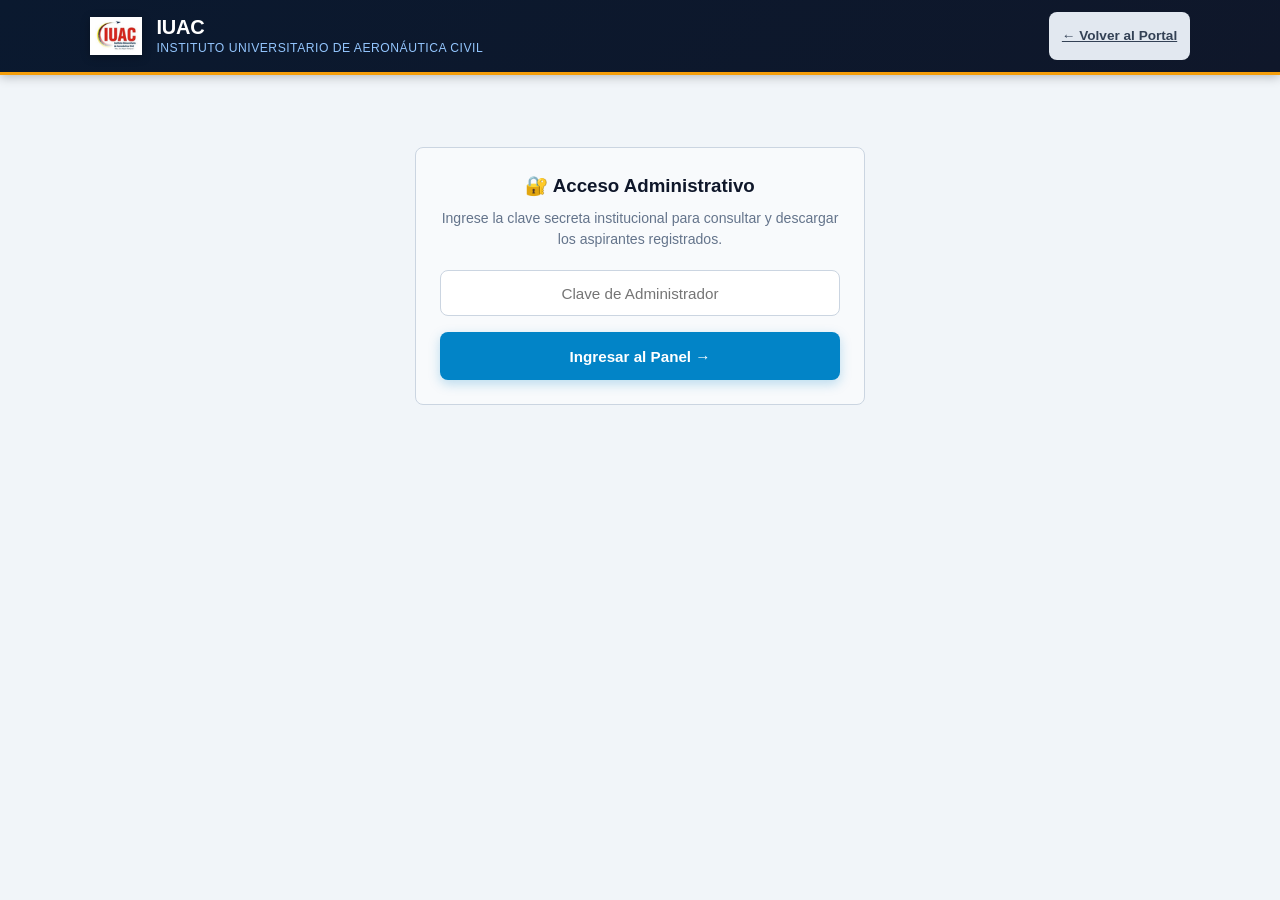
==== frontend/admin.html @ d5ef36e6 "Add files via upload" ====
<!DOCTYPE html>
<html lang="es">
<head>
    <meta charset="UTF-8">
    <meta name="viewport" content="width=device-width, initial-scale=1.0">
    <title>Panel Administrativo | IUAC Aspirantes Web</title>
    <link rel="icon" type="image/png" href="img/favicon.png">
    <link rel="stylesheet" href="css/landing.css?v=2.2">
    <style>
        .admin-container {
            max-width: 800px;
            margin: 2.5rem auto;
            padding: 0 1rem;
        }
        .admin-card {
            background: #ffffff;
            border-radius: 12px;
            box-shadow: 0 10px 25px rgba(0,0,0,0.1);
            padding: 2rem;
            border-top: 5px solid #0284c7;
        }
        .admin-header {
            display: flex;
            align-items: center;
            justify-content: space-between;
            border-bottom: 1px solid #e2e8f0;
            padding-bottom: 1rem;
            margin-bottom: 1.5rem;
            flex-wrap: wrap;
            gap: 1rem;
        }
        .stat-grid {
            display: grid;
            grid-template-columns: repeat(auto-fit, minmax(200px, 1fr));
            gap: 1rem;
            margin-bottom: 2rem;
        }
        .stat-box {
            background: #f8fafc;
            border: 1px solid #e2e8f0;
            border-radius: 8px;
            padding: 1.25rem;
            text-align: center;
        }
        .stat-number {
            font-size: 2.2rem;
            font-weight: 900;
            color: #0369a1;
        }
        .stat-label {
            font-size: 0.82rem;
            text-transform: uppercase;
            font-weight: 700;
            color: #64748b;
            margin-top: 0.2rem;
        }
        .btn-export {
            display: inline-flex;
            align-items: center;
            justify-content: center;
            gap: 0.5rem;
            padding: 0.85rem 1.4rem;
            border-radius: 8px;
            font-weight: 800;
            font-size: 0.95rem;
            text-decoration: none;
            color: #ffffff;
            cursor: pointer;
            transition: all 0.2s;
            border: none;
        }
        .btn-csv { background: #16a34a; }
        .btn-csv:hover { background: #15803d; }
        .btn-sql { background: #0284c7; }
        .btn-sql:hover { background: #0369a1; }
        .btn-json { background: #475569; }
        .btn-json:hover { background: #334155; }
        .export-actions {
            display: flex;
            gap: 1rem;
            flex-wrap: wrap;
            margin-top: 1.5rem;
        }
        .login-box {
            background: #f8fafc;
            border: 1px solid #cbd5e1;
            border-radius: 8px;
            padding: 1.5rem;
            max-width: 450px;
            margin: 2rem auto;
            text-align: center;
        }
        .recent-table {
            width: 100%;
            border-collapse: collapse;
            font-size: 0.85rem;
            margin-top: 1rem;
        }
        .recent-table th, .recent-table td {
            padding: 8px 12px;
            border: 1px solid #e2e8f0;
            text-align: left;
        }
        .recent-table th {
            background: #0f172a;
            color: #ffffff;
            font-size: 0.78rem;
            text-transform: uppercase;
        }
    </style>
</head>
<body style="background:#f1f5f9; min-height:100vh;">

    <header class="navbar">
        <div class="nav-container">
            <a href="/" class="nav-brand">
                <img src="img/logo_iuac.png" alt="Logo IUAC" class="nav-logo-img">
                <div class="nav-brand-text">
                    <h1>IUAC</h1>
                    <span>Instituto Universitario de Aeronáutica Civil</span>
                </div>
            </a>
            <a href="/" class="btn btn-secondary" style="font-size:0.85rem; padding:0.4rem 0.8rem;">← Volver al Portal</a>
        </div>
    </header>

    <div class="admin-container">
        
        <!-- PANTALLA DE ACCESO -->
        <div class="login-box" id="admin-login-view">
            <h3 style="margin-bottom:0.5rem; color:#0f172a;">🔐 Acceso Administrativo</h3>
            <p style="font-size:0.88rem; color:#64748b; margin-bottom:1.25rem;">
                Ingrese la clave secreta institucional para consultar y descargar los aspirantes registrados.
            </p>
            <input type="password" id="admin-key-input" class="form-control" placeholder="Clave de Administrador" style="margin-bottom:1rem; text-align:center;">
            <button type="button" class="btn btn-primary" style="width:100%;" onclick="autenticarAdmin()">
                Ingresar al Panel →
            </button>
            <div id="login-err" style="color:#ef4444; font-size:0.82rem; font-weight:700; margin-top:0.75rem; display:none;"></div>
        </div>

        <!-- PANEL DE CONTROL Y DESCARGA -->
        <div class="admin-card" id="admin-dashboard-view" style="display:none;">
            <div class="admin-header">
                <div>
                    <h2 style="font-size:1.4rem; color:#0f172a; margin:0;">Centro de Descarga y Control de Aspirantes</h2>
                    <p style="font-size:0.85rem; color:#64748b; margin-top:0.2rem;">Portal Oficial IUAC — Convocatoria 2026-2027</p>
                </div>
                <button type="button" class="btn btn-secondary" style="font-size:0.8rem;" onclick="cerrarSesionAdmin()">Cerrar Sesión</button>
            </div>

            <div class="stat-grid">
                <div class="stat-box">
                    <div class="stat-number" id="total-aspirantes">0</div>
                    <div class="stat-label">Aspirantes Registrados</div>
                </div>
                <div class="stat-box">
                    <div class="stat-number" style="color:#16a34a;" id="carreras-activas">7</div>
                    <div class="stat-label">Especialidades Activas</div>
                </div>
            </div>

            <h3 style="font-size:1.05rem; color:#0f172a; margin-bottom:0.5rem;">📥 Descargar Base de Datos Registrada:</h3>
            <p style="font-size:0.86rem; color:#64748b;">
                Descargue la información de todos los aspirantes capturados en el hosting para vaciarla a su sistema principal o abrirla en Excel:
            </p>

            <div class="export-actions">
                <a href="#" id="btn-export-csv" class="btn-export btn-csv">
                    📊 Descargar para Excel (CSV)
                </a>
                <a href="#" id="btn-export-sql" class="btn-export btn-sql">
                    💾 Descargar Vaciado SQL (SisCE IUAC)
                </a>
                <a href="#" id="btn-export-json" target="_blank" class="btn-export btn-json">
                    📋 Ver JSON Completo
                </a>
            </div>

            <div style="margin-top:2.5rem;">
                <h3 style="font-size:1rem; color:#0f172a; margin-bottom:0.5rem;">🕒 Últimos Registros Capturados:</h3>
                <div style="overflow-x:auto;">
                    <table class="recent-table">
                        <thead>
                            <tr>
                                <th>Cédula</th>
                                <th>Aspirante</th>
                                <th>Carrera</th>
                                <th>Fecha / Hora</th>
                            </tr>
                        </thead>
                        <tbody id="tabla-recientes">
                            <tr><td colspan="4" style="text-align:center;">Cargando...</td></tr>
                        </tbody>
                    </table>
                </div>
            </div>
        </div>

    </div>

    <script>
        let currentAdminKey = localStorage.getItem('iuac_admin_key') || '';

        document.addEventListener('DOMContentLoaded', () => {
            if (currentAdminKey) {
                cargarDashboard();
            }
        });

        async function autenticarAdmin() {
            const key = document.getElementById('admin-key-input').value.trim();
            if (!key) return;
            currentAdminKey = key;
            await cargarDashboard();
        }

        async function cargarDashboard() {
            const errDiv = document.getElementById('login-err');
            errDiv.style.display = 'none';

            try {
                const res = await fetch(`/api/admin/resumen?key=${encodeURIComponent(currentAdminKey)}`);
                const data = await res.json();

                if (res.ok && data.ok) {
                    localStorage.setItem('iuac_admin_key', currentAdminKey);
                    document.getElementById('admin-login-view').style.display = 'none';
                    document.getElementById('admin-dashboard-view').style.display = 'block';

                    document.getElementById('total-aspirantes').textContent = data.total;

                    // Enlaces de descarga directa
                    document.getElementById('btn-export-csv').href = `/api/admin/exportar?key=${encodeURIComponent(currentAdminKey)}&format=csv`;
                    document.getElementById('btn-export-sql').href = `/api/admin/exportar?key=${encodeURIComponent(currentAdminKey)}&format=sql`;
                    document.getElementById('btn-export-json').href = `/api/admin/exportar?key=${encodeURIComponent(currentAdminKey)}&format=json`;

                    // Tabla de recientes
                    const tbody = document.getElementById('tabla-recientes');
                    if (data.ultimos && data.ultimos.length > 0) {
                        tbody.innerHTML = data.ultimos.reverse().map(u => `
                            <tr>
                                <td><strong>V-${u.cedula}</strong></td>
                                <td>${u.nombre}</td>
                                <td><span style="background:#e0f2fe; color:#0369a1; padding:2px 6px; border-radius:4px; font-weight:700;">${u.carrera}</span></td>
                                <td>${u.fecha}</td>
                            </tr>
                        `).join('');
                    } else {
                        tbody.innerHTML = '<tr><td colspan="4" style="text-align:center; color:#64748b;">No hay registros aún.</td></tr>';
                    }
                } else {
                    errDiv.textContent = data.error || 'Clave incorrecta.';
                    errDiv.style.display = 'block';
                    localStorage.removeItem('iuac_admin_key');
                }
            } catch (e) {
                errDiv.textContent = 'Error al comunicarse con el servidor.';
                errDiv.style.display = 'block';
            }
        }

        function cerrarSesionAdmin() {
            localStorage.removeItem('iuac_admin_key');
            currentAdminKey = '';
            document.getElementById('admin-login-view').style.display = 'block';
            document.getElementById('admin-dashboard-view').style.display = 'none';
            document.getElementById('admin-key-input').value = '';
        }
    </script>
</body>
</html>
---- frontend/css/landing.css ----
/* ==============================================================================
   PROYECTO IUAC WEB - INSTITUTO UNIVERSITARIO DE AERONÁUTICA CIVIL
   ESTILOS INSTITUCIONALES PROFESIONALES, RESPONSIVOS Y ACCESIBLES
   ============================================================================== */

:root {
    --primary: #0a192f;
    /* Azul Noche Aeronáutico */
    --primary-light: #172554;
    /* Azul Marino */
    --accent: #0284c7;
    /* Azul Aviación Cielo */
    --accent-hover: #0369a1;
    --gold: #f59e0b;
    /* Dorado Insignia */
    --gold-hover: #d97706;
    --success: #10b981;
    /* Verde Aprobado */
    --danger: #ef4444;
    /* Rojo Alerta */
    --warning: #f97316;
    --bg-page: #f8fafc;
    --bg-card: #ffffff;
    --text-main: #0f172a;
    --text-muted: #64748b;
    --border: #cbd5e1;
    --border-focus: #0284c7;
    --shadow-sm: 0 1px 3px rgba(0, 0, 0, 0.08);
    --shadow-md: 0 4px 14px rgba(10, 25, 47, 0.08);
    --shadow-lg: 0 12px 32px rgba(10, 25, 47, 0.16);
    --radius-sm: 8px;
    --radius-md: 12px;
    --radius-lg: 18px;
    --transition: all 0.25s cubic-bezier(0.4, 0, 0.2, 1);
}

* {
    margin: 0;
    padding: 0;
    box-sizing: border-box;
    font-family: -apple-system, BlinkMacSystemFont, "Segoe UI", Roboto, "Helvetica Neue", Arial, sans-serif;
}

body {
    background-color: var(--bg-page);
    color: var(--text-main);
    line-height: 1.5;
    min-height: 100vh;
    display: flex;
    flex-direction: column;
}

/* ── BARRA SUPERIOR INSTITUCIONAL ─────────────────────────────────────────── */
.navbar {
    background: linear-gradient(135deg, #0a192f 0%, #0f172a 100%);
    color: #ffffff;
    padding: 0.75rem 1.5rem;
    position: sticky;
    top: 0;
    z-index: 100;
    box-shadow: 0 2px 10px rgba(0, 0, 0, 0.25);
    border-bottom: 3px solid var(--gold);
}

.nav-container {
    max-width: 1100px;
    margin: 0 auto;
    display: flex;
    justify-content: space-between;
    align-items: center;
    flex-wrap: wrap;
    gap: 0.75rem;
}

.nav-brand {
    display: flex;
    align-items: center;
    gap: 0.9rem;
    text-decoration: none;
    color: #ffffff;
}

.nav-logo-img {
    height: 48px;
    width: auto;
    max-width: 52px;
    object-fit: contain;
    filter: drop-shadow(0 2px 4px rgba(0, 0, 0, 0.3));
}

.nav-brand-text h1 {
    font-size: 1.25rem;
    font-weight: 800;
    letter-spacing: -0.2px;
    line-height: 1.2;
    color: #ffffff;
}

.nav-brand-text span {
    font-size: 0.76rem;
    color: #93c5fd;
    text-transform: uppercase;
    letter-spacing: 0.5px;
    display: block;
}

.nav-badge-secure {
    display: inline-flex;
    align-items: center;
    gap: 0.4rem;
    background: rgba(16, 185, 129, 0.15);
    border: 1px solid rgba(16, 185, 129, 0.4);
    color: #34d399;
    font-size: 0.78rem;
    font-weight: 600;
    padding: 0.35rem 0.75rem;
    border-radius: 20px;
}

/* ── HERO BANNER CON IMAGEN DE FONDO INSTITUCIONAL ────────────────────────── */
.hero {
    position: relative;
    background: url('../img/hero_iuac.jpg') center center / cover no-repeat;
    color: #ffffff;
    padding: 3.8rem 1.5rem 5.5rem;
    text-align: center;
    overflow: hidden;
}

.hero-overlay {
    position: absolute;
    top: 0;
    left: 0;
    right: 0;
    bottom: 0;
    background: linear-gradient(180deg, rgba(10, 25, 47, 0.88) 0%, rgba(15, 23, 42, 0.95) 100%);
    z-index: 1;
}

.hero::after {
    content: "";
    position: absolute;
    bottom: 0;
    left: 0;
    right: 0;
    height: 38px;
    background: var(--bg-page);
    clip-path: polygon(0 100%, 100% 100%, 100% 0, 0 100%);
    z-index: 2;
}

.hero-content {
    max-width: 840px;
    margin: 0 auto;
    position: relative;
    z-index: 3;
}

.hero-institution-badge {
    display: inline-flex;
    align-items: center;
    gap: 0.5rem;
    background: rgba(245, 158, 11, 0.2);
    border: 1.5px solid var(--gold);
    color: #fbbf24;
    font-size: 0.82rem;
    font-weight: 800;
    padding: 0.4rem 1.2rem;
    border-radius: 30px;
    text-transform: uppercase;
    margin-bottom: 1rem;
    letter-spacing: 0.6px;
    backdrop-filter: blur(4px);
}

.hero h2 {
    font-size: 2.35rem;
    font-weight: 900;
    line-height: 1.2;
    margin-bottom: 0.85rem;
    color: #ffffff;
    text-shadow: 0 2px 8px rgba(0, 0, 0, 0.4);
}

.hero p {
    font-size: 1.08rem;
    color: #e2e8f0;
    max-width: 700px;
    margin: 0 auto 1.75rem;
    line-height: 1.6;
}

.hero-interactive-row {
    display: flex;
    justify-content: center;
    align-items: center;
    gap: 1.5rem;
    flex-wrap: wrap;
    margin-top: 1.5rem;
}

/* ── BOTÓN INTERACTIVO "7 CARRERAS OFICIALES" CON FULL EFECTO ────────────── */
.btn-carreras-hero {
    display: inline-flex;
    align-items: center;
    gap: 0.75rem;
    background: linear-gradient(135deg, rgba(2, 132, 199, 0.25) 0%, rgba(10, 25, 47, 0.6) 100%);
    border: 2px solid var(--gold);
    color: #ffffff;
    padding: 0.75rem 1.5rem;
    border-radius: 30px;
    font-size: 0.95rem;
    font-weight: 800;
    cursor: pointer;
    backdrop-filter: blur(8px);
    box-shadow: 0 4px 18px rgba(245, 158, 11, 0.25);
    transition: var(--transition);
}

.btn-carreras-hero:hover {
    background: linear-gradient(135deg, var(--gold) 0%, #ea580c 100%);
    color: #0a192f;
    box-shadow: 0 8px 25px rgba(245, 158, 11, 0.5);
    transform: translateY(-2px) scale(1.02);
}

.btn-carreras-badge {
    background: var(--gold);
    color: #0a192f;
    width: 26px;
    height: 26px;
    border-radius: 50%;
    display: inline-flex;
    align-items: center;
    justify-content: center;
    font-size: 0.85rem;
    font-weight: 900;
}

.btn-carreras-hero:hover .btn-carreras-badge {
    background: #0a192f;
    color: var(--gold);
}

.badge-acreditacion {
    display: inline-flex;
    align-items: center;
    gap: 0.4rem;
    color: #93c5fd;
    font-size: 0.88rem;
    font-weight: 700;
}

/* ── CONTENEDOR PRINCIPAL Y FORM CARD ─────────────────────────────────────── */
.main-wrapper {
    max-width: 860px;
    margin: -2.8rem auto 3rem;
    padding: 0 1rem;
    position: relative;
    z-index: 10;
    width: 100%;
}

.form-card {
    background: var(--bg-card);
    border-radius: var(--radius-lg);
    box-shadow: var(--shadow-lg);
    border: 1px solid var(--border);
    overflow: hidden;
}

/* ── STEPPER ─────────────────────────────────────────────────────────────── */
.stepper-header {
    background: #f1f5f9;
    padding: 1.2rem 1.5rem;
    display: flex;
    justify-content: space-between;
    align-items: center;
    border-bottom: 1px solid var(--border);
    gap: 0.5rem;
}

.step-node {
    display: flex;
    align-items: center;
    gap: 0.6rem;
    flex: 1;
    position: relative;
}

.step-node:not(:last-child)::after {
    content: "";
    position: absolute;
    right: 0;
    top: 50%;
    transform: translateY(-50%);
    width: 25%;
    height: 2px;
    background: #cbd5e1;
}

.step-circle {
    width: 36px;
    height: 36px;
    border-radius: 50%;
    background: #cbd5e1;
    color: #475569;
    display: flex;
    align-items: center;
    justify-content: center;
    font-weight: 800;
    font-size: 0.95rem;
    transition: var(--transition);
}

.step-title {
    display: flex;
    flex-direction: column;
}

.step-title span:first-child {
    font-size: 0.72rem;
    font-weight: 700;
    color: var(--text-muted);
    text-transform: uppercase;
}

.step-title span:last-child {
    font-size: 0.9rem;
    font-weight: 800;
    color: var(--text-main);
}

.step-node.active .step-circle {
    background: var(--accent);
    color: #ffffff;
    box-shadow: 0 0 0 4px rgba(2, 132, 199, 0.25);
}

.step-node.completed .step-circle {
    background: var(--success);
    color: #ffffff;
}

.step-node.completed .step-circle::after {
    content: "✓";
}

/* ── FORMULARIO Y CAMPOS ──────────────────────────────────────────────────── */
.form-body {
    padding: 2.2rem;
}

.step-pane {
    display: none;
    animation: fadeIn 0.25s ease-in-out;
}

.step-pane.active {
    display: block;
}

@keyframes fadeIn {
    from {
        opacity: 0;
        transform: translateY(6px);
    }

    to {
        opacity: 1;
        transform: translateY(0);
    }
}

.section-title {
    font-size: 1.3rem;
    font-weight: 800;
    color: var(--primary);
    margin-bottom: 0.35rem;
    display: flex;
    align-items: center;
    gap: 0.5rem;
}

.section-subtitle {
    font-size: 0.88rem;
    color: var(--text-muted);
    margin-bottom: 1.75rem;
}

.form-grid {
    display: grid;
    grid-template-columns: repeat(12, 1fr);
    gap: 1.25rem;
}

.col-12 {
    grid-column: span 12;
}

.col-8 {
    grid-column: span 8;
}

.col-6 {
    grid-column: span 6;
}

.col-4 {
    grid-column: span 4;
}

.form-group {
    display: flex;
    flex-direction: column;
    gap: 0.35rem;
}

.form-group label {
    font-size: 0.85rem;
    font-weight: 700;
    color: #334155;
    display: flex;
    align-items: center;
    justify-content: space-between;
}

.req {
    color: var(--danger);
    font-weight: 900;
}

.form-control {
    width: 100%;
    height: 46px;
    padding: 0.65rem 0.95rem;
    font-size: 0.95rem;
    color: var(--text-main);
    background-color: #ffffff;
    border: 1.5px solid var(--border);
    border-radius: var(--radius-sm);
    transition: var(--transition);
    outline: none;
}

textarea.form-control {
    height: auto;
    min-height: 85px;
    resize: vertical;
}

.form-control:focus {
    border-color: var(--accent);
    box-shadow: 0 0 0 3px rgba(2, 132, 199, 0.18);
}

.form-control.is-invalid {
    border-color: var(--danger) !important;
    background-color: #fef2f2 !important;
    box-shadow: 0 0 0 2px rgba(239, 68, 68, 0.15) !important;
}

.form-control.is-valid {
    border-color: var(--success) !important;
    background-color: #f0fdf4 !important;
    box-shadow: 0 0 0 2px rgba(16, 185, 129, 0.15) !important;
}

.field-error-msg {
    font-size: 0.78rem;
    color: var(--danger);
    font-weight: 600;
    display: none;
    margin-top: 2px;
}

.field-error-msg.visible {
    display: block;
}

.field-hint {
    font-size: 0.76rem;
    color: var(--text-muted);
}

/* ── BANNER DE BLOQUEO POR EDAD REGLAMENTARIA NO CUMPLIDA ─────────────────── */
.age-lock-banner {
    display: none;
    background: #fef2f2;
    border: 2px solid #ef4444;
    border-radius: var(--radius-md);
    padding: 1.25rem;
    margin-bottom: 1.5rem;
    color: #991b1b;
    box-shadow: 0 4px 14px rgba(239, 68, 68, 0.15);
    animation: fadeIn 0.3s ease;
}

.age-lock-banner.visible {
    display: block;
}

.age-lock-header {
    display: flex;
    align-items: center;
    gap: 0.75rem;
    font-size: 1.05rem;
    font-weight: 800;
    margin-bottom: 0.5rem;
    color: #b91c1c;
}

.age-lock-header span:first-child {
    font-size: 1.6rem;
}

.age-lock-content {
    font-size: 0.88rem;
    line-height: 1.5;
    color: #7f1d1d;
}

.age-lock-content strong {
    color: #991b1b;
}

/* Efecto cuando el formulario está bloqueado por edad */
.form-card.locked-by-age .lockable-field {
    opacity: 0.45;
    pointer-events: none;
}

.form-card.locked-by-age .btn-nav {
    opacity: 0.45;
    pointer-events: none;
}

/* ── HONEYPOT INVISIBLE ───────────────────────────────────────────────────── */
.hp-container {
    opacity: 0;
    position: absolute;
    top: 0;
    left: 0;
    height: 0;
    width: 0;
    z-index: -1;
    overflow: hidden;
}

/* ── FOOTER DEL FORMULARIO Y BOTONES ──────────────────────────────────────── */
.form-footer {
    background: #f8fafc;
    padding: 1.25rem 2.2rem;
    border-top: 1px solid var(--border);
    display: flex;
    justify-content: space-between;
    align-items: center;
    gap: 1rem;
}

.btn {
    height: 48px;
    padding: 0 1.6rem;
    font-size: 0.95rem;
    font-weight: 700;
    border-radius: var(--radius-sm);
    cursor: pointer;
    display: inline-flex;
    align-items: center;
    justify-content: center;
    gap: 0.5rem;
    transition: var(--transition);
    border: none;
}

.btn-secondary {
    background: #e2e8f0;
    color: #334155;
}

.btn-secondary:hover {
    background: #cbd5e1;
}

.btn-primary {
    background: var(--accent);
    color: #ffffff;
    box-shadow: 0 4px 12px rgba(2, 132, 199, 0.25);
}

.btn-primary:hover {
    background: var(--accent-hover);
    transform: translateY(-1px);
}

.btn-submit {
    background: linear-gradient(135deg, var(--gold) 0%, var(--gold-hover) 100%);
    color: #ffffff;
    box-shadow: 0 4px 14px rgba(245, 158, 11, 0.35);
}

.btn-submit:hover {
    filter: brightness(1.05);
    transform: translateY(-1px);
}

.btn:disabled {
    opacity: 0.55;
    cursor: not-allowed;
    transform: none !important;
}

.spinner {
    width: 20px;
    height: 20px;
    border: 2.5px solid rgba(255, 255, 255, 0.3);
    border-top-color: #ffffff;
    border-radius: 50%;
    animation: spin 0.8s linear infinite;
    display: none;
}

@keyframes spin {
    to {
        transform: rotate(360deg);
    }
}

/* ── POPUP INICIAL INFORMATIVO DE ACREDITACIÓN / ADMISIÓN (IMAGEN 6) ──────── */
.info-popup-overlay {
    position: fixed;
    top: 0;
    left: 0;
    right: 0;
    bottom: 0;
    background: rgba(10, 25, 47, 0.82);
    backdrop-filter: blur(5px);
    display: none;
    align-items: center;
    justify-content: center;
    z-index: 1000;
    padding: 1rem;
}

.info-popup-overlay.active {
    display: flex;
}

.info-popup-card {
    background: #ffffff;
    border-radius: var(--radius-md);
    max-width: 580px;
    width: 100%;
    max-height: 90dvh;
    max-height: 90vh;
    display: flex;
    flex-direction: column;
    box-shadow: 0 20px 40px rgba(0, 0, 0, 0.45);
    overflow: hidden;
    animation: scaleUp 0.25s ease-out;
}

.info-popup-header {
    background: #0a192f;
    color: #ffffff;
    padding: 0.75rem 1.25rem;
    display: flex;
    justify-content: space-between;
    align-items: center;
    border-bottom: 2px solid var(--gold);
    flex-shrink: 0;
}

.info-popup-title {
    font-size: 0.95rem;
    font-weight: 800;
    color: var(--gold);
    display: flex;
    align-items: center;
    gap: 0.4rem;
}

.info-popup-close-btn {
    background: rgba(255, 255, 255, 0.12);
    border: none;
    color: #ffffff;
    font-size: 0.95rem;
    font-weight: 700;
    cursor: pointer;
    padding: 0.35rem 0.75rem;
    border-radius: 6px;
    transition: var(--transition);
}

.info-popup-close-btn:hover {
    background: rgba(255, 255, 255, 0.25);
    color: #ffffff;
}

.info-popup-banner {
    background: linear-gradient(135deg, #0369a1 0%, #0a192f 100%);
    color: #ffffff;
    padding: 1.1rem 1.25rem;
    text-align: center;
    position: relative;
    flex-shrink: 0;
}

.info-popup-badge-proceso {
    display: inline-block;
    background: var(--gold);
    color: #0a192f;
    font-weight: 900;
    font-size: 0.75rem;
    padding: 0.2rem 0.75rem;
    border-radius: 20px;
    text-transform: uppercase;
    margin-bottom: 0.4rem;
}

.info-popup-banner h3 {
    font-size: 1.2rem;
    font-weight: 900;
    line-height: 1.3;
    margin-bottom: 0.25rem;
}

.info-popup-body {
    padding: 1rem 1.25rem;
    font-size: 0.88rem;
    line-height: 1.55;
    color: #334155;
    overflow-y: auto;
    flex: 1 1 auto;
    -webkit-overflow-scrolling: touch;
}

.info-popup-item {
    display: flex;
    align-items: flex-start;
    gap: 0.6rem;
    margin-bottom: 0.65rem;
}

.info-popup-item strong {
    color: #0f172a;
}

.info-popup-footer {
    background: #f8fafc;
    padding: 0.85rem 1.25rem;
    border-top: 1px solid var(--border);
    display: flex;
    justify-content: stretch;
    flex-shrink: 0;
}

.info-popup-footer .btn {
    width: 100%;
    min-height: 48px;
    font-size: 1rem;
    display: flex;
    align-items: center;
    justify-content: center;
}

/* ── MODAL DE CARRERAS OFICIALES (PUNTO 10) CON FULL EFECTO ───────────────── */
.modal-carreras-overlay {
    position: fixed;
    top: 0;
    left: 0;
    right: 0;
    bottom: 0;
    background: rgba(10, 25, 47, 0.85);
    backdrop-filter: blur(6px);
    display: none;
    align-items: center;
    justify-content: center;
    z-index: 1000;
    padding: 1rem;
}

.modal-carreras-overlay.active {
    display: flex;
}

.modal-carreras-card {
    background: #ffffff;
    border-radius: var(--radius-lg);
    max-width: 880px;
    width: 100%;
    max-height: 90vh;
    overflow-y: auto;
    box-shadow: var(--shadow-lg);
    border-top: 6px solid var(--gold);
    animation: scaleUp 0.25s ease-out;
}

.modal-carreras-header {
    background: #0a192f;
    color: #ffffff;
    padding: 1.25rem 1.75rem;
    display: flex;
    justify-content: space-between;
    align-items: center;
}

.modal-carreras-header h3 {
    font-size: 1.35rem;
    font-weight: 800;
    color: var(--gold);
}

.carreras-cards-grid {
    padding: 1.75rem;
    display: grid;
    grid-template-columns: repeat(auto-fit, minmax(240px, 1fr));
    gap: 1.2rem;
}

.carrera-card-item {
    background: #f8fafc;
    border: 1.5px solid #e2e8f0;
    border-radius: var(--radius-md);
    padding: 1.25rem;
    transition: var(--transition);
    display: flex;
    flex-direction: column;
}

.carrera-card-item:hover {
    border-color: var(--accent);
    background: #f0f9ff;
    box-shadow: 0 6px 18px rgba(2, 132, 199, 0.15);
    transform: translateY(-3px);
}

.carrera-card-code {
    display: inline-block;
    background: #0a192f;
    color: var(--gold);
    font-size: 0.82rem;
    font-weight: 900;
    padding: 0.2rem 0.6rem;
    border-radius: 6px;
    align-self: flex-start;
    margin-bottom: 0.5rem;
}

.carrera-card-name {
    font-size: 1.05rem;
    font-weight: 800;
    color: #0f172a;
    margin-bottom: 0.4rem;
}

.carrera-card-desc {
    font-size: 0.84rem;
    color: #64748b;
    line-height: 1.5;
}

/* ── MODAL DE ÉXITO FINAL (TOTALMENTE RESPONSIVO EN MÓVILES) ──────────────── */
.modal-overlay {
    position: fixed;
    top: 0;
    left: 0;
    right: 0;
    bottom: 0;
    background: rgba(10, 25, 47, 0.85);
    backdrop-filter: blur(5px);
    display: none;
    align-items: center;
    justify-content: center;
    z-index: 2000;
    padding: 0.75rem;
    overflow-y: auto;
}

.modal-overlay.active {
    display: flex;
}

.modal-card {
    background: #ffffff;
    border-radius: var(--radius-lg);
    max-width: 560px;
    width: 100%;
    max-height: 92dvh;
    max-height: 92vh;
    overflow-y: auto;
    -webkit-overflow-scrolling: touch;
    box-shadow: var(--shadow-lg);
    border-top: 6px solid var(--success);
    padding: 1.5rem 1.25rem;
    text-align: center;
    animation: scaleUp 0.3s cubic-bezier(0.16, 1, 0.3, 1);
}

@keyframes scaleUp {
    from {
        opacity: 0;
        transform: scale(0.95);
    }

    to {
        opacity: 1;
        transform: scale(1);
    }
}

.modal-icon-success {
    width: 60px;
    height: 60px;
    background: rgba(16, 185, 129, 0.12);
    color: var(--success);
    border-radius: 50%;
    display: flex;
    align-items: center;
    justify-content: center;
    font-size: 2rem;
    margin: 0 auto 0.8rem;
}

.voucher-box {
    background: #f8fafc;
    border: 1px dashed #cbd5e1;
    border-radius: var(--radius-md);
    padding: 1rem 0.85rem;
    margin: 1.1rem 0;
    text-align: center;
}

.voucher-folio {
    background: #0a192f;
    color: var(--gold);
    font-size: 1.15rem;
    font-weight: 800;
    text-align: center;
    padding: 0.55rem;
    border-radius: var(--radius-sm);
    margin-bottom: 0.85rem;
    letter-spacing: 1px;
}

/* ── DISEÑO CENTRADO DE DATOS DEL ASPIRANTE (PUNTO 4.2) ── */
.voucher-item-centered {
    margin-bottom: 0.75rem;
    padding-bottom: 0.45rem;
    border-bottom: 1px dashed #e2e8f0;
}

.voucher-item-centered:last-child {
    border-bottom: none;
    margin-bottom: 0;
    padding-bottom: 0;
}

.voucher-label-centered {
    display: block;
    font-size: 0.74rem;
    font-weight: 700;
    text-transform: uppercase;
    letter-spacing: 0.06em;
    color: #64748b;
    margin-bottom: 0.15rem;
}

.voucher-value-centered {
    display: block;
    font-size: 1.05rem;
    font-weight: 800;
    color: #0f172a;
    line-height: 1.35;
}

.modal-actions {
    display: flex;
    gap: 0.75rem;
    justify-content: center;
    flex-wrap: wrap;
    margin-top: 1.25rem;
}

.modal-actions .btn {
    flex: 1 1 auto;
    min-width: 200px;
}

/* ── CAPTURA DE FOTOGRAFÍA DESDE EL MÓVIL ─────────────────────────────────── */
.photo-capture-card {
    background: #f8fafc;
    border: 2px dashed #93c5fd;
    border-radius: var(--radius-md);
    padding: 1rem;
    text-align: center;
    margin-bottom: 1.25rem;
    display: flex;
    flex-direction: column;
    align-items: center;
    gap: 0.65rem;
    transition: var(--transition);
}

.photo-capture-card:hover {
    border-color: #0284c7;
    background: #f0f9ff;
}

.photo-preview-box {
    width: 120px;
    height: 145px;
    border-radius: 8px;
    border: 2px solid #cbd5e1;
    background: #ffffff;
    overflow: hidden;
    display: flex;
    align-items: center;
    justify-content: center;
    box-shadow: 0 2px 6px rgba(0, 0, 0, 0.08);
    position: relative;
}

.photo-preview-img {
    width: 100%;
    height: 100%;
    object-fit: cover;
    display: none;
}

.photo-placeholder-icon {
    font-size: 3.2rem;
    color: #94a3b8;
}

.photo-actions {
    display: flex;
    flex-direction: column;
    align-items: center;
    gap: 0.4rem;
}

.btn-photo-action {
    background: #0284c7;
    color: #ffffff;
    border: none;
    padding: 0.55rem 1.1rem;
    border-radius: 6px;
    font-weight: 700;
    font-size: 0.88rem;
    cursor: pointer;
    display: inline-flex;
    align-items: center;
    gap: 0.4rem;
    transition: var(--transition);
}

.btn-photo-action:hover {
    background: #0369a1;
}

.btn-photo-remove {
    background: #fee2e2;
    color: #b91c1c;
    border: 1px solid #fca5a5;
    padding: 0.35rem 0.8rem;
    border-radius: 4px;
    font-size: 0.78rem;
    font-weight: 700;
    cursor: pointer;
}

.btn-photo-remove:hover {
    background: #fecaca;
}

/* ── FOOTER INSTITUCIONAL ─────────────────────────────────────────────────── */
.footer {
    background: var(--primary);
    color: #94a3b8;
    padding: 2.2rem 1.5rem;
    margin-top: auto;
    text-align: center;
    font-size: 0.88rem;
    border-top: 1px solid rgba(255, 255, 255, 0.1);
}

/* ── RESPONSIVE ───────────────────────────────────────────────────────────── */
@media (max-width: 768px) {
    .hero {
        padding: 2.5rem 1rem 4rem;
    }

    .hero h2 {
        font-size: 1.6rem;
    }

    .hero p {
        font-size: 0.92rem;
    }

    .form-body {
        padding: 1.25rem;
    }

    .col-8,
    .col-6,
    .col-4 {
        grid-column: span 12;
    }

    .stepper-header {
        padding: 0.85rem;
    }

    .step-title span:last-child {
        display: none;
    }

    .step-node:not(:last-child)::after {
        display: none;
    }

    .form-footer {
        flex-direction: column-reverse;
        padding: 1rem;
    }

    .btn {
        width: 100%;
    }
}

/* ══════════════════════════════════════════════════════════════════════════════
   PLANILLA OFICIAL DE PREINSCRIPCIÓN IUAC (FORMATO DE IMPRESIÓN Y CAPTACIÓN)
   ══════════════════════════════════════════════════════════════════════════════ */
#planilla-impresion {
    display: none;
}

@media print {

    /* Ocultar absolutamente toda la interfaz web */
    body>*:not(#planilla-impresion) {
        display: none !important;
    }

    body {
        background: #ffffff !important;
        color: #000000 !important;
        margin: 0 !important;
        padding: 0 !important;
        font-family: Arial, "Helvetica Neue", Helvetica, sans-serif !important;
        font-size: 9.5pt !important;
        line-height: 1.3 !important;
    }

    #planilla-impresion {
        display: block !important;
        position: relative !important;
        width: 100% !important;
        margin: 0 auto !important;
        padding: 0 !important;
        background: #ffffff !important;
    }

    @page {
        size: letter portrait;
        margin: 10mm 12mm 10mm 12mm;
    }

    .planilla-header {
        border-bottom: 2px solid #000000;
        padding-bottom: 6px;
        margin-bottom: 8px;
    }

    .planilla-logos {
        display: flex;
        align-items: center;
        justify-content: space-between;
        gap: 12px;
    }

    .planilla-logo-img {
        width: 75px;
        height: auto;
    }

    .planilla-titulos {
        text-align: center;
        flex: 1;
    }

    .planilla-titulos h4 {
        margin: 0;
        font-size: 8.5pt;
        font-weight: 700;
        letter-spacing: 0.5px;
    }

    .planilla-titulos h5 {
        margin: 1px 0;
        font-size: 7.8pt;
        font-weight: 600;
        color: #333333;
    }

    .planilla-titulos h3 {
        margin: 3px 0 1px;
        font-size: 11pt;
        font-weight: 900;
        color: #000000;
    }

    .planilla-titulos h2 {
        margin: 0;
        font-size: 9.5pt;
        font-style: italic;
        font-weight: 700;
    }

    .planilla-subtitulo-dep {
        font-size: 8pt;
        font-weight: 800;
        margin-top: 3px;
        text-transform: uppercase;
        border-top: 1px solid #333333;
        border-bottom: 1px solid #333333;
        padding: 2px 0;
        display: inline-block;
    }

    .planilla-tipo-doc {
        font-size: 8.5pt;
        font-weight: 900;
        margin-top: 3px;
        letter-spacing: 0.5px;
        background: #e2e8f0;
        padding: 2px 6px;
    }

    .planilla-foto-box {
        width: 85px;
        height: 105px;
        border: 1.5px solid #000000;
        display: flex;
        align-items: center;
        justify-content: center;
        text-align: center;
        background: #f8fafc;
        flex-shrink: 0;
        overflow: hidden;
    }

    .planilla-foto-img {
        width: 100%;
        height: 100%;
        object-fit: cover;
    }

    .planilla-foto-placeholder {
        font-size: 6.5pt;
        font-weight: 700;
        color: #475569;
        line-height: 1.1;
        padding: 4px;
    }

    .planilla-control-bar {
        display: flex;
        justify-content: space-between;
        background: #0f172a;
        color: #ffffff;
        font-size: 8pt;
        font-weight: 700;
        padding: 3px 8px;
        margin-top: 6px;
        border-radius: 2px;
        -webkit-print-color-adjust: exact;
        print-color-adjust: exact;
    }

    .p-seccion {
        margin-bottom: 6px;
        page-break-inside: avoid;
    }

    .p-seccion-titulo {
        background: #1e293b;
        color: #ffffff;
        font-size: 8pt;
        font-weight: 800;
        padding: 2px 6px;
        letter-spacing: 0.4px;
        text-transform: uppercase;
        margin-bottom: 2px;
        -webkit-print-color-adjust: exact;
        print-color-adjust: exact;
    }

    .p-table {
        width: 100%;
        border-collapse: collapse;
        margin-bottom: 4px;
    }

    .p-table td {
        border: 1px solid #475569;
        padding: 3px 6px;
        font-size: 8pt;
        vertical-align: top;
    }

    .p-table td strong {
        font-size: 7pt;
        color: #334155;
        display: block;
        text-transform: uppercase;
        margin-bottom: 1px;
    }

    .p-recaudos-grid {
        display: grid;
        grid-template-columns: 1fr 1fr;
        gap: 2px 8px;
        border: 1px solid #475569;
        padding: 4px 6px;
        font-size: 7.5pt;
        background: #f8fafc;
        -webkit-print-color-adjust: exact;
        print-color-adjust: exact;
    }

    .p-recaudo-item {
        line-height: 1.25;
    }

    .p-juramento {
        font-size: 7pt;
        text-align: justify;
        line-height: 1.25;
        margin: 4px 0 6px;
        color: #1e293b;
    }

    .p-firmas-container {
        display: flex;
        justify-content: space-between;
        gap: 20px;
        margin-top: 6px;
    }

    .p-firma-box {
        flex: 1;
        border: 1px solid #000000;
        height: 85px;
        padding: 4px 8px;
        text-align: center;
        position: relative;
        display: flex;
        flex-direction: column;
        justify-content: space-between;
    }

    .p-firma-linea {
        border-top: 1px solid #000000;
        width: 75%;
        margin: 40px auto 3px;
    }

    .p-huella-box {
        position: absolute;
        right: 6px;
        bottom: 6px;
        width: 48px;
        height: 58px;
        border: 1px dashed #64748b;
        font-size: 5.5pt;
        display: flex;
        align-items: center;
        justify-content: center;
        text-align: center;
        color: #64748b;
    }

    .p-sello-box {
        font-size: 7pt;
        font-weight: 700;
        color: #64748b;
        border: 1px dashed #cbd5e1;
        padding: 2px;
        margin-top: 2px;
    }
}
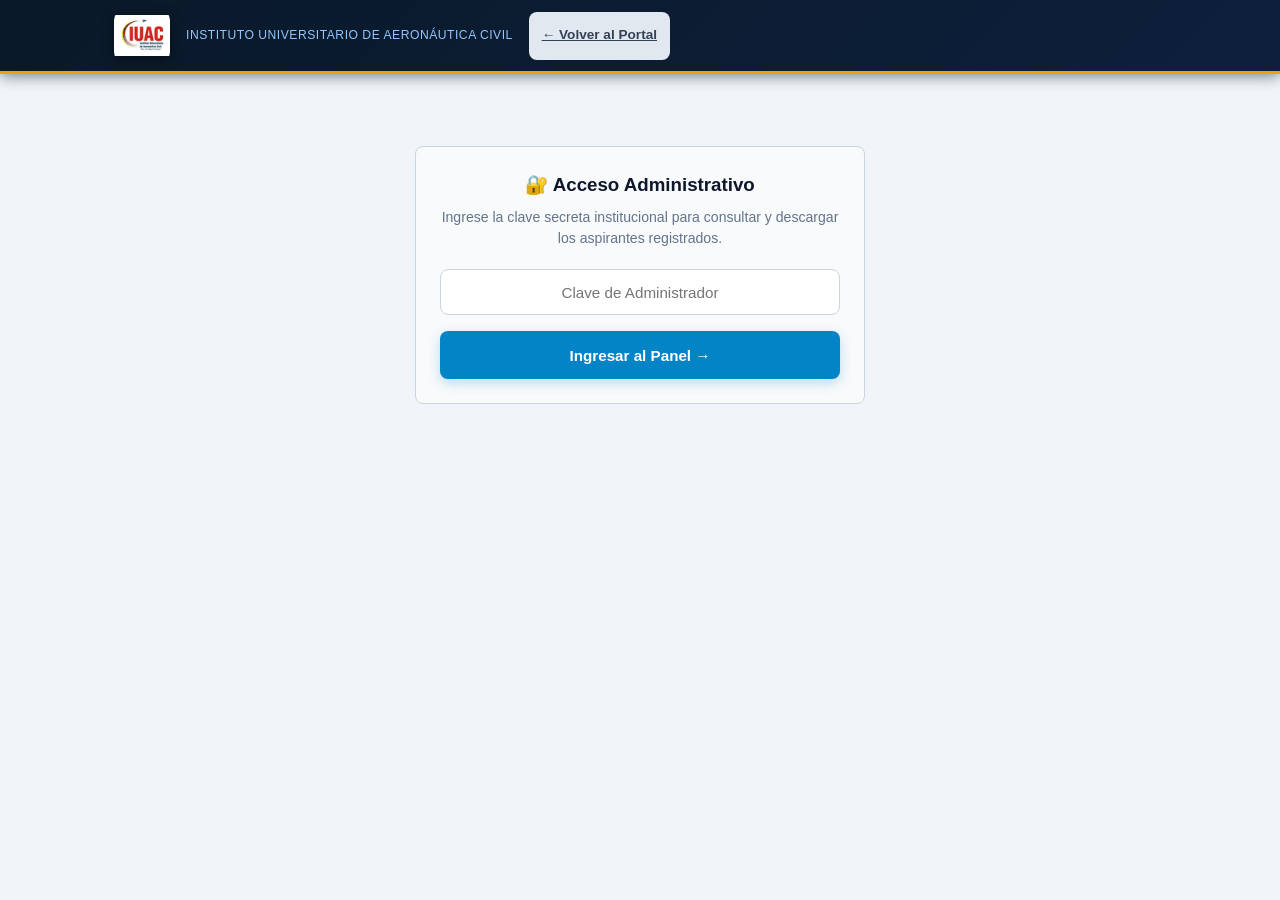
==== commit 353072ff: "Add files via upload Guardar fotografia en campo foto_alum de BD y exportacion completa Excel CSV SQ" ====
--- a/frontend/admin.html
+++ b/frontend/admin.html
@@ -155,22 +155,25 @@
                     <div class="stat-label">Aspirantes Registrados</div>
                 </div>
                 <div class="stat-box">
-                    <div class="stat-number" style="color:#16a34a;" id="carreras-activas">7</div>
+                    <div class="stat-number" style="color:#16a34a;" id="carreras-activas">5</div>
                     <div class="stat-label">Especialidades Activas</div>
                 </div>
             </div>
 
-            <h3 style="font-size:1.05rem; color:#0f172a; margin-bottom:0.5rem;">📥 Descargar Base de Datos Registrada:</h3>
+            <h3 style="font-size:1.05rem; color:#0f172a; margin-bottom:0.5rem;">📥 Descargar y Vaciar Información Capturada (Excel, CSV, SQL):</h3>
             <p style="font-size:0.86rem; color:#64748b;">
-                Descargue la información de todos los aspirantes capturados en el hosting para vaciarla a su sistema principal o abrirla en Excel:
+                Descargue la información de todos los aspirantes capturados en el hosting para abrirla en Excel, CSV o vaciarla directamente hacia su base de datos real <strong>bd_aspirantes (academico.estudiantes)</strong>:
             </p>
 
             <div class="export-actions">
+                <a href="#" id="btn-export-excel" class="btn-export btn-csv" style="background:#15803d;">
+                    📗 Descargar Excel (.XLS)
+                </a>
                 <a href="#" id="btn-export-csv" class="btn-export btn-csv">
-                    📊 Descargar para Excel (CSV)
+                    📊 Descargar CSV (Excel)
                 </a>
                 <a href="#" id="btn-export-sql" class="btn-export btn-sql">
-                    💾 Descargar Vaciado SQL (SisCE IUAC)
+                    💾 Descargar SQL Vaciado (bd_aspirantes)
                 </a>
                 <a href="#" id="btn-export-json" target="_blank" class="btn-export btn-json">
                     📋 Ver JSON Completo
@@ -186,11 +189,12 @@
                                 <th>Cédula</th>
                                 <th>Aspirante</th>
                                 <th>Carrera</th>
+                                <th>Foto en BD</th>
                                 <th>Fecha / Hora</th>
                             </tr>
                         </thead>
                         <tbody id="tabla-recientes">
-                            <tr><td colspan="4" style="text-align:center;">Cargando...</td></tr>
+                            <tr><td colspan="5" style="text-align:center;">Cargando...</td></tr>
                         </tbody>
                     </table>
                 </div>
@@ -231,6 +235,7 @@
                     document.getElementById('total-aspirantes').textContent = data.total;
 
                     // Enlaces de descarga directa
+                    document.getElementById('btn-export-excel').href = `/api/admin/exportar?key=${encodeURIComponent(currentAdminKey)}&format=excel`;
                     document.getElementById('btn-export-csv').href = `/api/admin/exportar?key=${encodeURIComponent(currentAdminKey)}&format=csv`;
                     document.getElementById('btn-export-sql').href = `/api/admin/exportar?key=${encodeURIComponent(currentAdminKey)}&format=sql`;
                     document.getElementById('btn-export-json').href = `/api/admin/exportar?key=${encodeURIComponent(currentAdminKey)}&format=json`;
@@ -243,11 +248,12 @@
                                 <td><strong>V-${u.cedula}</strong></td>
                                 <td>${u.nombre}</td>
                                 <td><span style="background:#e0f2fe; color:#0369a1; padding:2px 6px; border-radius:4px; font-weight:700;">${u.carrera}</span></td>
+                                <td>${u.posee_foto === 'SI' ? '<span style="color:#16a34a; font-weight:700;">✓ Guardada</span>' : '<span style="color:#94a3b8;">Sin foto</span>'}</td>
                                 <td>${u.fecha}</td>
                             </tr>
                         `).join('');
                     } else {
-                        tbody.innerHTML = '<tr><td colspan="4" style="text-align:center; color:#64748b;">No hay registros aún.</td></tr>';
+                        tbody.innerHTML = '<tr><td colspan="5" style="text-align:center; color:#64748b;">No hay registros aún.</td></tr>';
                     }
                 } else {
                     errDiv.textContent = data.error || 'Clave incorrecta.';
--- a/frontend/css/landing.css
+++ b/frontend/css/landing.css
@@ -52,48 +52,68 @@
 
 /* ── BARRA SUPERIOR INSTITUCIONAL ─────────────────────────────────────────── */
 .navbar {
-    background: linear-gradient(135deg, #0a192f 0%, #0f172a 100%);
-    color: #ffffff;
-    padding: 0.75rem 1.5rem;
     position: sticky;
     top: 0;
     z-index: 100;
-    box-shadow: 0 2px 10px rgba(0, 0, 0, 0.25);
+    background: linear-gradient(135deg, #0a1929 0%, #0d1f3c 100%);
+    color: #ffffff;
+    padding: 0;
+    box-shadow: 0 2px 14px rgba(0, 0, 0, 0.5);
     border-bottom: 3px solid var(--gold);
 }
 
+/* Sin imagen de fondo en navbar */
+.navbar::before {
+    display: none;
+}
+
 .nav-container {
+    position: relative;
+    z-index: 1;
     max-width: 1100px;
     margin: 0 auto;
     display: flex;
-    justify-content: space-between;
-    align-items: center;
-    flex-wrap: wrap;
-    gap: 0.75rem;
+    justify-content: flex-start;
+    align-items: center;
+    padding: 0.6rem 1.5rem;
+    gap: 1rem;
+    flex-wrap: nowrap;
 }
 
 .nav-brand {
     display: flex;
     align-items: center;
-    gap: 0.9rem;
+    gap: 1rem;
     text-decoration: none;
     color: #ffffff;
 }
 
 .nav-logo-img {
-    height: 48px;
+    height: 52px;
     width: auto;
-    max-width: 52px;
+    max-width: 56px;
     object-fit: contain;
-    filter: drop-shadow(0 2px 4px rgba(0, 0, 0, 0.3));
-}
-
+    /* Esquinas redondeadas en el logo IUAC */
+    border-radius: 10px;
+    filter: drop-shadow(0 2px 6px rgba(0, 0, 0, 0.5));
+    flex-shrink: 0;
+    overflow: hidden;
+}
+
+/* Título de institución en la barra */
+.nav-institution-title {
+    font-size: 1.1rem;
+    font-weight: 700;
+    color: #ffffff;
+    letter-spacing: 0.3px;
+    line-height: 1.3;
+    text-shadow: 0 1px 3px rgba(0,0,0,0.4);
+    white-space: normal;
+}
+
+/* Ocultar h1 residual */
 .nav-brand-text h1 {
-    font-size: 1.25rem;
-    font-weight: 800;
-    letter-spacing: -0.2px;
-    line-height: 1.2;
-    color: #ffffff;
+    display: none;
 }
 
 .nav-brand-text span {
@@ -104,23 +124,15 @@
     display: block;
 }
 
+/* Badge SSL oculto - semántica interna, no visible al público */
 .nav-badge-secure {
-    display: inline-flex;
-    align-items: center;
-    gap: 0.4rem;
-    background: rgba(16, 185, 129, 0.15);
-    border: 1px solid rgba(16, 185, 129, 0.4);
-    color: #34d399;
-    font-size: 0.78rem;
-    font-weight: 600;
-    padding: 0.35rem 0.75rem;
-    border-radius: 20px;
-}
-
-/* ── HERO BANNER CON IMAGEN DE FONDO INSTITUCIONAL ────────────────────────── */
+    display: none;
+}
+
+/* ── HERO BANNER CON images1.jpg DE FONDO ───────────────────────────────── */
 .hero {
     position: relative;
-    background: url('../img/hero_iuac.jpg') center center / cover no-repeat;
+    background: url('../img/images1.jpg') center center / cover no-repeat;
     color: #ffffff;
     padding: 3.8rem 1.5rem 5.5rem;
     text-align: center;
@@ -133,7 +145,7 @@
     left: 0;
     right: 0;
     bottom: 0;
-    background: linear-gradient(180deg, rgba(10, 25, 47, 0.88) 0%, rgba(15, 23, 42, 0.95) 100%);
+    background: linear-gradient(180deg, rgba(10, 25, 47, 0.82) 0%, rgba(15, 23, 42, 0.92) 100%);
     z-index: 1;
 }
 
@@ -224,6 +236,30 @@
     transform: translateY(-2px) scale(1.02);
 }
 
+/* ── BOTÓN DE BÚSQUEDA Y DESCARGA DIRECTA DE PLANILLA PDF ────────────────── */
+.btn-buscar-planilla-hero {
+    display: inline-flex;
+    align-items: center;
+    gap: 0.6rem;
+    background: linear-gradient(135deg, #0284c7 0%, #0369a1 100%);
+    border: 2px solid #7dd3fc;
+    color: #ffffff;
+    padding: 0.72rem 1.4rem;
+    border-radius: 30px;
+    font-size: 0.92rem;
+    font-weight: 800;
+    cursor: pointer;
+    box-shadow: 0 4px 18px rgba(2, 132, 199, 0.35);
+    transition: var(--transition);
+}
+
+.btn-buscar-planilla-hero:hover {
+    background: linear-gradient(135deg, #0369a1 0%, #075985 100%);
+    border-color: #ffffff;
+    box-shadow: 0 8px 24px rgba(2, 132, 199, 0.55);
+    transform: translateY(-2px) scale(1.02);
+}
+
 .btn-carreras-badge {
     background: var(--gold);
     color: #0a192f;
@@ -532,6 +568,55 @@
 
 .form-card.locked-by-age .btn-nav {
     opacity: 0.45;
+    pointer-events: none;
+}
+
+/* ── BANNER DE BLOQUEO POR CÉDULA YA REGISTRADA ───────────────────────────── */
+.cedula-lock-banner {
+    display: none;
+    background: #eff6ff;
+    border: 2px solid #0284c7;
+    border-radius: var(--radius-md);
+    padding: 1.25rem;
+    margin-bottom: 1.5rem;
+    color: #0f172a;
+    box-shadow: 0 4px 14px rgba(2, 132, 199, 0.15);
+    animation: fadeIn 0.3s ease;
+}
+
+.cedula-lock-banner.visible {
+    display: block;
+}
+
+.cedula-lock-header {
+    display: flex;
+    align-items: center;
+    gap: 0.75rem;
+    font-size: 1.05rem;
+    font-weight: 800;
+    margin-bottom: 0.5rem;
+    color: #0369a1;
+}
+
+.cedula-lock-header span:first-child {
+    font-size: 1.5rem;
+}
+
+.cedula-lock-content {
+    font-size: 0.88rem;
+    line-height: 1.5;
+    color: #1e293b;
+}
+
+/* Efecto cuando el formulario está bloqueado porque la cédula ya está inscrita */
+.form-card.locked-by-cedula .lockable-field,
+.form-card.locked-by-cedula .photo-capture-card {
+    opacity: 0.4;
+    pointer-events: none;
+}
+
+.form-card.locked-by-cedula .btn-nav {
+    opacity: 0.4;
     pointer-events: none;
 }
 
@@ -1145,34 +1230,49 @@
         display: none !important;
     }
 
+    html,
     body {
+        display: block !important;
+        min-height: 0 !important;
+        height: auto !important;
+        max-height: 100% !important;
+        overflow: hidden !important;
         background: #ffffff !important;
         color: #000000 !important;
         margin: 0 !important;
         padding: 0 !important;
         font-family: Arial, "Helvetica Neue", Helvetica, sans-serif !important;
-        font-size: 9.5pt !important;
-        line-height: 1.3 !important;
+        font-size: 9pt !important;
+        line-height: 1.22 !important;
     }
 
     #planilla-impresion {
         display: block !important;
         position: relative !important;
         width: 100% !important;
+        height: auto !important;
+        max-height: 258mm !important;
+        overflow: hidden !important;
         margin: 0 auto !important;
         padding: 0 !important;
         background: #ffffff !important;
+        page-break-before: avoid !important;
+        page-break-after: avoid !important;
+        page-break-inside: avoid !important;
+        break-before: avoid !important;
+        break-after: avoid !important;
+        break-inside: avoid !important;
     }
 
     @page {
         size: letter portrait;
-        margin: 10mm 12mm 10mm 12mm;
+        margin: 7mm 10mm 6mm 10mm;
     }
 
     .planilla-header {
         border-bottom: 2px solid #000000;
-        padding-bottom: 6px;
-        margin-bottom: 8px;
+        padding-bottom: 4px;
+        margin-bottom: 6px;
     }
 
     .planilla-logos {
@@ -1282,14 +1382,19 @@
     }
 
     .p-seccion {
-        margin-bottom: 6px;
+        margin-bottom: 4px;
         page-break-inside: avoid;
+        break-inside: avoid;
+    }
+
+    .p-seccion:last-child {
+        margin-bottom: 0 !important;
     }
 
     .p-seccion-titulo {
         background: #1e293b;
         color: #ffffff;
-        font-size: 8pt;
+        font-size: 7.8pt;
         font-weight: 800;
         padding: 2px 6px;
         letter-spacing: 0.4px;
@@ -1302,18 +1407,18 @@
     .p-table {
         width: 100%;
         border-collapse: collapse;
-        margin-bottom: 4px;
+        margin-bottom: 2px;
     }
 
     .p-table td {
         border: 1px solid #475569;
-        padding: 3px 6px;
-        font-size: 8pt;
+        padding: 2.5px 6px;
+        font-size: 7.8pt;
         vertical-align: top;
     }
 
     .p-table td strong {
-        font-size: 7pt;
+        font-size: 6.8pt;
         color: #334155;
         display: block;
         text-transform: uppercase;
@@ -1325,37 +1430,37 @@
         grid-template-columns: 1fr 1fr;
         gap: 2px 8px;
         border: 1px solid #475569;
-        padding: 4px 6px;
-        font-size: 7.5pt;
+        padding: 3px 6px;
+        font-size: 7.2pt;
         background: #f8fafc;
         -webkit-print-color-adjust: exact;
         print-color-adjust: exact;
     }
 
     .p-recaudo-item {
-        line-height: 1.25;
+        line-height: 1.2;
     }
 
     .p-juramento {
-        font-size: 7pt;
+        font-size: 6.8pt;
         text-align: justify;
-        line-height: 1.25;
-        margin: 4px 0 6px;
+        line-height: 1.2;
+        margin: 3px 0 4px;
         color: #1e293b;
     }
 
     .p-firmas-container {
         display: flex;
         justify-content: space-between;
-        gap: 20px;
-        margin-top: 6px;
+        gap: 18px;
+        margin-top: 4px;
     }
 
     .p-firma-box {
         flex: 1;
         border: 1px solid #000000;
-        height: 85px;
-        padding: 4px 8px;
+        height: 74px;
+        padding: 3px 8px;
         text-align: center;
         position: relative;
         display: flex;
@@ -1366,7 +1471,7 @@
     .p-firma-linea {
         border-top: 1px solid #000000;
         width: 75%;
-        margin: 40px auto 3px;
+        margin: 32px auto 2px;
     }
 
     .p-huella-box {
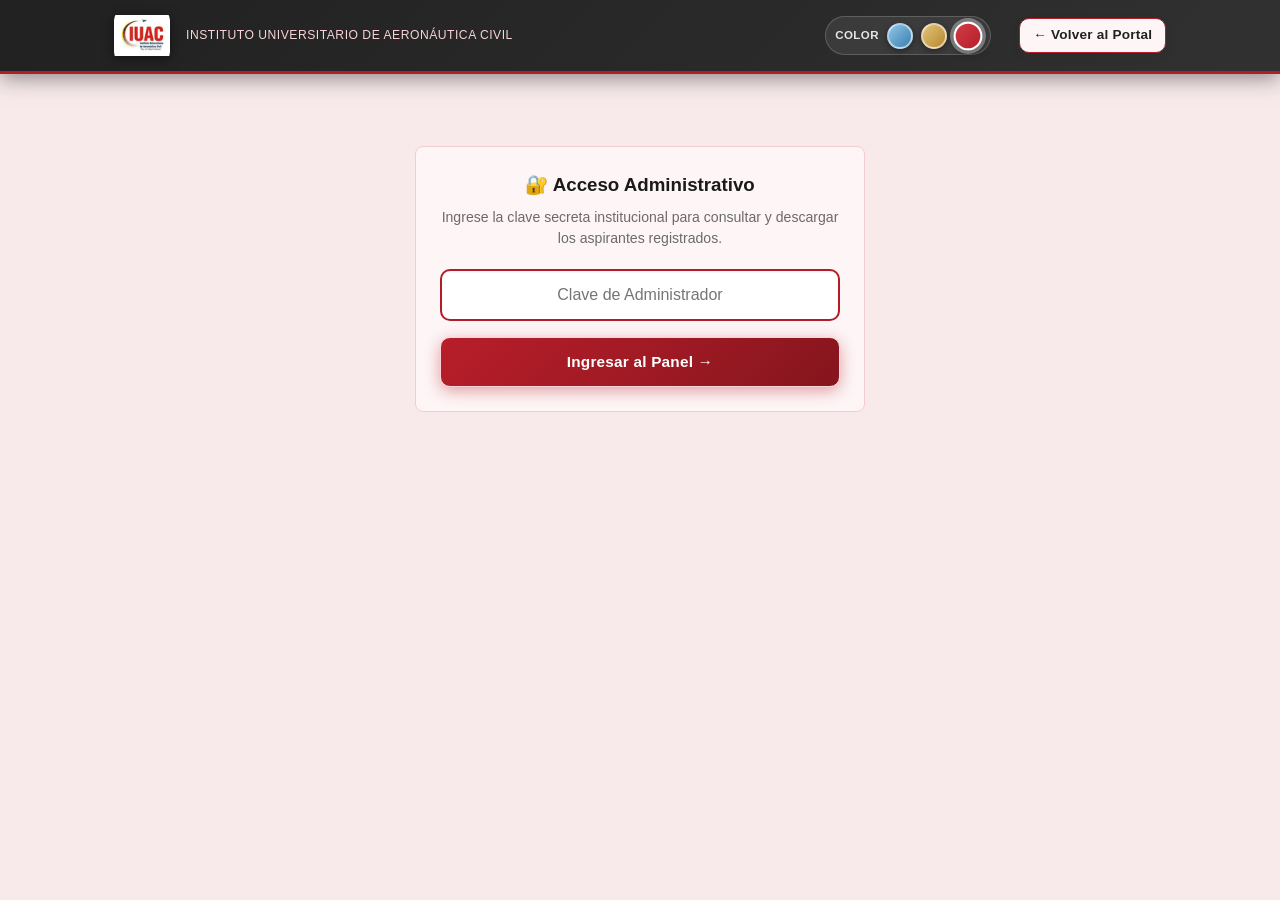
==== commit 0560d2ce: "Add files via upload Cambio de color con paleta" ====
--- a/frontend/admin.html
+++ b/frontend/admin.html
@@ -1,278 +1,290 @@
-<!DOCTYPE html>
-<html lang="es">
-<head>
-    <meta charset="UTF-8">
-    <meta name="viewport" content="width=device-width, initial-scale=1.0">
-    <title>Panel Administrativo | IUAC Aspirantes Web</title>
-    <link rel="icon" type="image/png" href="img/favicon.png">
-    <link rel="stylesheet" href="css/landing.css?v=2.2">
-    <style>
-        .admin-container {
-            max-width: 800px;
-            margin: 2.5rem auto;
-            padding: 0 1rem;
-        }
-        .admin-card {
-            background: #ffffff;
-            border-radius: 12px;
-            box-shadow: 0 10px 25px rgba(0,0,0,0.1);
-            padding: 2rem;
-            border-top: 5px solid #0284c7;
-        }
-        .admin-header {
-            display: flex;
-            align-items: center;
-            justify-content: space-between;
-            border-bottom: 1px solid #e2e8f0;
-            padding-bottom: 1rem;
-            margin-bottom: 1.5rem;
-            flex-wrap: wrap;
-            gap: 1rem;
-        }
-        .stat-grid {
-            display: grid;
-            grid-template-columns: repeat(auto-fit, minmax(200px, 1fr));
-            gap: 1rem;
-            margin-bottom: 2rem;
-        }
-        .stat-box {
-            background: #f8fafc;
-            border: 1px solid #e2e8f0;
-            border-radius: 8px;
-            padding: 1.25rem;
-            text-align: center;
-        }
-        .stat-number {
-            font-size: 2.2rem;
-            font-weight: 900;
-            color: #0369a1;
-        }
-        .stat-label {
-            font-size: 0.82rem;
-            text-transform: uppercase;
-            font-weight: 700;
-            color: #64748b;
-            margin-top: 0.2rem;
-        }
-        .btn-export {
-            display: inline-flex;
-            align-items: center;
-            justify-content: center;
-            gap: 0.5rem;
-            padding: 0.85rem 1.4rem;
-            border-radius: 8px;
-            font-weight: 800;
-            font-size: 0.95rem;
-            text-decoration: none;
-            color: #ffffff;
-            cursor: pointer;
-            transition: all 0.2s;
-            border: none;
-        }
-        .btn-csv { background: #16a34a; }
-        .btn-csv:hover { background: #15803d; }
-        .btn-sql { background: #0284c7; }
-        .btn-sql:hover { background: #0369a1; }
-        .btn-json { background: #475569; }
-        .btn-json:hover { background: #334155; }
-        .export-actions {
-            display: flex;
-            gap: 1rem;
-            flex-wrap: wrap;
-            margin-top: 1.5rem;
-        }
-        .login-box {
-            background: #f8fafc;
-            border: 1px solid #cbd5e1;
-            border-radius: 8px;
-            padding: 1.5rem;
-            max-width: 450px;
-            margin: 2rem auto;
-            text-align: center;
-        }
-        .recent-table {
-            width: 100%;
-            border-collapse: collapse;
-            font-size: 0.85rem;
-            margin-top: 1rem;
-        }
-        .recent-table th, .recent-table td {
-            padding: 8px 12px;
-            border: 1px solid #e2e8f0;
-            text-align: left;
-        }
-        .recent-table th {
-            background: #0f172a;
-            color: #ffffff;
-            font-size: 0.78rem;
-            text-transform: uppercase;
-        }
-    </style>
-</head>
-<body style="background:#f1f5f9; min-height:100vh;">
-
-    <header class="navbar">
-        <div class="nav-container">
-            <a href="/" class="nav-brand">
-                <img src="img/logo_iuac.png" alt="Logo IUAC" class="nav-logo-img">
-                <div class="nav-brand-text">
-                    <h1>IUAC</h1>
-                    <span>Instituto Universitario de Aeronáutica Civil</span>
-                </div>
-            </a>
-            <a href="/" class="btn btn-secondary" style="font-size:0.85rem; padding:0.4rem 0.8rem;">← Volver al Portal</a>
-        </div>
-    </header>
-
-    <div class="admin-container">
-        
-        <!-- PANTALLA DE ACCESO -->
-        <div class="login-box" id="admin-login-view">
-            <h3 style="margin-bottom:0.5rem; color:#0f172a;">🔐 Acceso Administrativo</h3>
-            <p style="font-size:0.88rem; color:#64748b; margin-bottom:1.25rem;">
-                Ingrese la clave secreta institucional para consultar y descargar los aspirantes registrados.
-            </p>
-            <input type="password" id="admin-key-input" class="form-control" placeholder="Clave de Administrador" style="margin-bottom:1rem; text-align:center;">
-            <button type="button" class="btn btn-primary" style="width:100%;" onclick="autenticarAdmin()">
-                Ingresar al Panel →
-            </button>
-            <div id="login-err" style="color:#ef4444; font-size:0.82rem; font-weight:700; margin-top:0.75rem; display:none;"></div>
-        </div>
-
-        <!-- PANEL DE CONTROL Y DESCARGA -->
-        <div class="admin-card" id="admin-dashboard-view" style="display:none;">
-            <div class="admin-header">
-                <div>
-                    <h2 style="font-size:1.4rem; color:#0f172a; margin:0;">Centro de Descarga y Control de Aspirantes</h2>
-                    <p style="font-size:0.85rem; color:#64748b; margin-top:0.2rem;">Portal Oficial IUAC — Convocatoria 2026-2027</p>
-                </div>
-                <button type="button" class="btn btn-secondary" style="font-size:0.8rem;" onclick="cerrarSesionAdmin()">Cerrar Sesión</button>
-            </div>
-
-            <div class="stat-grid">
-                <div class="stat-box">
-                    <div class="stat-number" id="total-aspirantes">0</div>
-                    <div class="stat-label">Aspirantes Registrados</div>
-                </div>
-                <div class="stat-box">
-                    <div class="stat-number" style="color:#16a34a;" id="carreras-activas">5</div>
-                    <div class="stat-label">Especialidades Activas</div>
-                </div>
-            </div>
-
-            <h3 style="font-size:1.05rem; color:#0f172a; margin-bottom:0.5rem;">📥 Descargar y Vaciar Información Capturada (Excel, CSV, SQL):</h3>
-            <p style="font-size:0.86rem; color:#64748b;">
-                Descargue la información de todos los aspirantes capturados en el hosting para abrirla en Excel, CSV o vaciarla directamente hacia su base de datos real <strong>bd_aspirantes (academico.estudiantes)</strong>:
-            </p>
-
-            <div class="export-actions">
-                <a href="#" id="btn-export-excel" class="btn-export btn-csv" style="background:#15803d;">
-                    📗 Descargar Excel (.XLS)
-                </a>
-                <a href="#" id="btn-export-csv" class="btn-export btn-csv">
-                    📊 Descargar CSV (Excel)
-                </a>
-                <a href="#" id="btn-export-sql" class="btn-export btn-sql">
-                    💾 Descargar SQL Vaciado (bd_aspirantes)
-                </a>
-                <a href="#" id="btn-export-json" target="_blank" class="btn-export btn-json">
-                    📋 Ver JSON Completo
-                </a>
-            </div>
-
-            <div style="margin-top:2.5rem;">
-                <h3 style="font-size:1rem; color:#0f172a; margin-bottom:0.5rem;">🕒 Últimos Registros Capturados:</h3>
-                <div style="overflow-x:auto;">
-                    <table class="recent-table">
-                        <thead>
-                            <tr>
-                                <th>Cédula</th>
-                                <th>Aspirante</th>
-                                <th>Carrera</th>
-                                <th>Foto en BD</th>
-                                <th>Fecha / Hora</th>
-                            </tr>
-                        </thead>
-                        <tbody id="tabla-recientes">
-                            <tr><td colspan="5" style="text-align:center;">Cargando...</td></tr>
-                        </tbody>
-                    </table>
-                </div>
-            </div>
-        </div>
-
-    </div>
-
-    <script>
-        let currentAdminKey = localStorage.getItem('iuac_admin_key') || '';
-
-        document.addEventListener('DOMContentLoaded', () => {
-            if (currentAdminKey) {
-                cargarDashboard();
-            }
-        });
-
-        async function autenticarAdmin() {
-            const key = document.getElementById('admin-key-input').value.trim();
-            if (!key) return;
-            currentAdminKey = key;
-            await cargarDashboard();
-        }
-
-        async function cargarDashboard() {
-            const errDiv = document.getElementById('login-err');
-            errDiv.style.display = 'none';
-
-            try {
-                const res = await fetch(`/api/admin/resumen?key=${encodeURIComponent(currentAdminKey)}`);
-                const data = await res.json();
-
-                if (res.ok && data.ok) {
-                    localStorage.setItem('iuac_admin_key', currentAdminKey);
-                    document.getElementById('admin-login-view').style.display = 'none';
-                    document.getElementById('admin-dashboard-view').style.display = 'block';
-
-                    document.getElementById('total-aspirantes').textContent = data.total;
-
-                    // Enlaces de descarga directa
-                    document.getElementById('btn-export-excel').href = `/api/admin/exportar?key=${encodeURIComponent(currentAdminKey)}&format=excel`;
-                    document.getElementById('btn-export-csv').href = `/api/admin/exportar?key=${encodeURIComponent(currentAdminKey)}&format=csv`;
-                    document.getElementById('btn-export-sql').href = `/api/admin/exportar?key=${encodeURIComponent(currentAdminKey)}&format=sql`;
-                    document.getElementById('btn-export-json').href = `/api/admin/exportar?key=${encodeURIComponent(currentAdminKey)}&format=json`;
-
-                    // Tabla de recientes
-                    const tbody = document.getElementById('tabla-recientes');
-                    if (data.ultimos && data.ultimos.length > 0) {
-                        tbody.innerHTML = data.ultimos.reverse().map(u => `
-                            <tr>
-                                <td><strong>V-${u.cedula}</strong></td>
-                                <td>${u.nombre}</td>
-                                <td><span style="background:#e0f2fe; color:#0369a1; padding:2px 6px; border-radius:4px; font-weight:700;">${u.carrera}</span></td>
-                                <td>${u.posee_foto === 'SI' ? '<span style="color:#16a34a; font-weight:700;">✓ Guardada</span>' : '<span style="color:#94a3b8;">Sin foto</span>'}</td>
-                                <td>${u.fecha}</td>
-                            </tr>
-                        `).join('');
-                    } else {
-                        tbody.innerHTML = '<tr><td colspan="5" style="text-align:center; color:#64748b;">No hay registros aún.</td></tr>';
-                    }
-                } else {
-                    errDiv.textContent = data.error || 'Clave incorrecta.';
-                    errDiv.style.display = 'block';
-                    localStorage.removeItem('iuac_admin_key');
-                }
-            } catch (e) {
-                errDiv.textContent = 'Error al comunicarse con el servidor.';
-                errDiv.style.display = 'block';
-            }
-        }
-
-        function cerrarSesionAdmin() {
-            localStorage.removeItem('iuac_admin_key');
-            currentAdminKey = '';
-            document.getElementById('admin-login-view').style.display = 'block';
-            document.getElementById('admin-dashboard-view').style.display = 'none';
-            document.getElementById('admin-key-input').value = '';
-        }
-    </script>
-</body>
-</html>
+<!DOCTYPE html>
+<html lang="es">
+<head>
+    <meta charset="UTF-8">
+    <meta name="viewport" content="width=device-width, initial-scale=1.0">
+    <title>Panel Administrativo | IUAC Aspirantes Web</title>
+    <link rel="icon" type="image/png" href="img/favicon.png">
+    <meta name="theme-color" content="#212121">
+    <!-- Tema de color: se aplica antes de pintar para evitar parpadeo (rojo = predeterminado) -->
+    <script>
+        (function () { try { var t = localStorage.getItem('iuac_tema_color'); if (t === 'azul' || t === 'ocre') document.documentElement.setAttribute('data-theme', t); } catch (e) {} })();
+    </script>
+    <link rel="stylesheet" href="css/landing.css?v=7.0">
+    <style>
+        .admin-container {
+            max-width: 800px;
+            margin: 2.5rem auto;
+            padding: 0 1rem;
+        }
+        .admin-card {
+            background: #ffffff;
+            border-radius: 12px;
+            box-shadow: 0 10px 25px rgba(0,0,0,0.1);
+            padding: 2rem;
+            border-top: 5px solid var(--t-main);
+        }
+        .admin-header {
+            display: flex;
+            align-items: center;
+            justify-content: space-between;
+            border-bottom: 1px solid var(--t-pane-3);
+            padding-bottom: 1rem;
+            margin-bottom: 1.5rem;
+            flex-wrap: wrap;
+            gap: 1rem;
+        }
+        .stat-grid {
+            display: grid;
+            grid-template-columns: repeat(auto-fit, minmax(200px, 1fr));
+            gap: 1rem;
+            margin-bottom: 2rem;
+        }
+        .stat-box {
+            background: var(--t-pane);
+            border: 1px solid var(--t-pane-3);
+            border-radius: 8px;
+            padding: 1.25rem;
+            text-align: center;
+        }
+        .stat-number {
+            font-size: 2.2rem;
+            font-weight: 900;
+            color: var(--t-dark);
+        }
+        .stat-label {
+            font-size: 0.82rem;
+            text-transform: uppercase;
+            font-weight: 700;
+            color: #6b6b6b;
+            margin-top: 0.2rem;
+        }
+        .btn-export {
+            display: inline-flex;
+            align-items: center;
+            justify-content: center;
+            gap: 0.5rem;
+            padding: 0.85rem 1.4rem;
+            border-radius: 8px;
+            font-weight: 800;
+            font-size: 0.95rem;
+            text-decoration: none;
+            color: #ffffff;
+            cursor: pointer;
+            transition: all 0.2s;
+            border: none;
+        }
+        .btn-csv { background: var(--t-btn-1); }
+        .btn-csv:hover { background: var(--t-dark); }
+        .btn-sql { background: var(--t-btn-3); }
+        .btn-sql:hover { background: var(--t-darker); }
+        .btn-json { background: var(--f-3); }
+        .btn-json:hover { background: var(--f-1); }
+        .export-actions {
+            display: flex;
+            gap: 1rem;
+            flex-wrap: wrap;
+            margin-top: 1.5rem;
+        }
+        .login-box {
+            background: var(--t-pane);
+            border: 1px solid var(--t-pane-3);
+            border-radius: 8px;
+            padding: 1.5rem;
+            max-width: 450px;
+            margin: 2rem auto;
+            text-align: center;
+        }
+        .recent-table {
+            width: 100%;
+            border-collapse: collapse;
+            font-size: 0.85rem;
+            margin-top: 1rem;
+        }
+        .recent-table th, .recent-table td {
+            padding: 8px 12px;
+            border: 1px solid var(--t-pane-3);
+            text-align: left;
+        }
+        .recent-table th {
+            background: var(--f-1);
+            color: #ffffff;
+            font-size: 0.78rem;
+            text-transform: uppercase;
+        }
+    </style>
+</head>
+<body style="background:var(--t-page); min-height:100vh;">
+
+    <header class="navbar">
+        <div class="nav-container">
+            <a href="/" class="nav-brand">
+                <img src="img/logo_iuac.png" alt="Logo IUAC" class="nav-logo-img">
+                <div class="nav-brand-text">
+                    <h1>IUAC</h1>
+                    <span>Instituto Universitario de Aeronáutica Civil</span>
+                </div>
+            </a>
+            <div class="theme-switcher" role="group" aria-label="Seleccionar color del sistema">
+                <span class="theme-switcher-label">Color</span>
+                <button type="button" class="theme-btn theme-btn-azul" data-theme-value="azul" title="Tema azul claro" aria-label="Tema azul claro" aria-pressed="false"></button>
+                <button type="button" class="theme-btn theme-btn-ocre" data-theme-value="ocre" title="Tema amarillo ocre claro" aria-label="Tema amarillo ocre claro" aria-pressed="false"></button>
+                <button type="button" class="theme-btn theme-btn-rojo active" data-theme-value="rojo" title="Tema rojo (predeterminado)" aria-label="Tema rojo (predeterminado)" aria-pressed="true"></button>
+            </div>
+            <a href="/" class="btn btn-secondary" style="font-size:0.85rem; padding:0.4rem 0.8rem; height:auto; margin-left:0.75rem;">← Volver al Portal</a>
+        </div>
+    </header>
+
+    <div class="admin-container">
+        
+        <!-- PANTALLA DE ACCESO -->
+        <div class="login-box" id="admin-login-view">
+            <h3 style="margin-bottom:0.5rem; color:#1a1a1a;">🔐 Acceso Administrativo</h3>
+            <p style="font-size:0.88rem; color:#6b6b6b; margin-bottom:1.25rem;">
+                Ingrese la clave secreta institucional para consultar y descargar los aspirantes registrados.
+            </p>
+            <input type="password" id="admin-key-input" class="form-control" placeholder="Clave de Administrador" style="margin-bottom:1rem; text-align:center;">
+            <button type="button" class="btn btn-primary" style="width:100%;" onclick="autenticarAdmin()">
+                Ingresar al Panel →
+            </button>
+            <div id="login-err" style="color:#ef4444; font-size:0.82rem; font-weight:700; margin-top:0.75rem; display:none;"></div>
+        </div>
+
+        <!-- PANEL DE CONTROL Y DESCARGA -->
+        <div class="admin-card" id="admin-dashboard-view" style="display:none;">
+            <div class="admin-header">
+                <div>
+                    <h2 style="font-size:1.4rem; color:#1a1a1a; margin:0;">Centro de Descarga y Control de Aspirantes</h2>
+                    <p style="font-size:0.85rem; color:#6b6b6b; margin-top:0.2rem;">Portal Oficial IUAC — Convocatoria 2026-2027</p>
+                </div>
+                <button type="button" class="btn btn-secondary" style="font-size:0.8rem;" onclick="cerrarSesionAdmin()">Cerrar Sesión</button>
+            </div>
+
+            <div class="stat-grid">
+                <div class="stat-box">
+                    <div class="stat-number" id="total-aspirantes">0</div>
+                    <div class="stat-label">Aspirantes Registrados</div>
+                </div>
+                <div class="stat-box">
+                    <div class="stat-number" style="color:var(--t-btn-1);" id="carreras-activas">5</div>
+                    <div class="stat-label">Especialidades Activas</div>
+                </div>
+            </div>
+
+            <h3 style="font-size:1.05rem; color:#1a1a1a; margin-bottom:0.5rem;">📥 Descargar y Vaciar Información Capturada (Excel, CSV, SQL):</h3>
+            <p style="font-size:0.86rem; color:#6b6b6b;">
+                Descargue la información de todos los aspirantes capturados en el hosting para abrirla en Excel, CSV o vaciarla directamente hacia su base de datos real <strong>bd_aspirantes (academico.estudiantes)</strong>:
+            </p>
+
+            <div class="export-actions">
+                <a href="#" id="btn-export-excel" class="btn-export btn-csv" style="background:var(--t-btn-2);">
+                    📗 Descargar Excel (.XLS)
+                </a>
+                <a href="#" id="btn-export-csv" class="btn-export btn-csv">
+                    📊 Descargar CSV (Excel)
+                </a>
+                <a href="#" id="btn-export-sql" class="btn-export btn-sql">
+                    💾 Descargar SQL Vaciado (bd_aspirantes)
+                </a>
+                <a href="#" id="btn-export-json" target="_blank" class="btn-export btn-json">
+                    📋 Ver JSON Completo
+                </a>
+            </div>
+
+            <div style="margin-top:2.5rem;">
+                <h3 style="font-size:1rem; color:#1a1a1a; margin-bottom:0.5rem;">🕒 Últimos Registros Capturados:</h3>
+                <div style="overflow-x:auto;">
+                    <table class="recent-table">
+                        <thead>
+                            <tr>
+                                <th>Cédula</th>
+                                <th>Aspirante</th>
+                                <th>Carrera</th>
+                                <th>Foto en BD</th>
+                                <th>Fecha / Hora</th>
+                            </tr>
+                        </thead>
+                        <tbody id="tabla-recientes">
+                            <tr><td colspan="5" style="text-align:center;">Cargando...</td></tr>
+                        </tbody>
+                    </table>
+                </div>
+            </div>
+        </div>
+
+    </div>
+
+    <script src="js/theme_switcher.js?v=1.0"></script>
+    <script>
+        let currentAdminKey = localStorage.getItem('iuac_admin_key') || '';
+
+        document.addEventListener('DOMContentLoaded', () => {
+            if (currentAdminKey) {
+                cargarDashboard();
+            }
+        });
+
+        async function autenticarAdmin() {
+            const key = document.getElementById('admin-key-input').value.trim();
+            if (!key) return;
+            currentAdminKey = key;
+            await cargarDashboard();
+        }
+
+        async function cargarDashboard() {
+            const errDiv = document.getElementById('login-err');
+            errDiv.style.display = 'none';
+
+            try {
+                const res = await fetch(`/api/admin/resumen?key=${encodeURIComponent(currentAdminKey)}`);
+                const data = await res.json();
+
+                if (res.ok && data.ok) {
+                    localStorage.setItem('iuac_admin_key', currentAdminKey);
+                    document.getElementById('admin-login-view').style.display = 'none';
+                    document.getElementById('admin-dashboard-view').style.display = 'block';
+
+                    document.getElementById('total-aspirantes').textContent = data.total;
+
+                    // Enlaces de descarga directa
+                    document.getElementById('btn-export-excel').href = `/api/admin/exportar?key=${encodeURIComponent(currentAdminKey)}&format=excel`;
+                    document.getElementById('btn-export-csv').href = `/api/admin/exportar?key=${encodeURIComponent(currentAdminKey)}&format=csv`;
+                    document.getElementById('btn-export-sql').href = `/api/admin/exportar?key=${encodeURIComponent(currentAdminKey)}&format=sql`;
+                    document.getElementById('btn-export-json').href = `/api/admin/exportar?key=${encodeURIComponent(currentAdminKey)}&format=json`;
+
+                    // Tabla de recientes
+                    const tbody = document.getElementById('tabla-recientes');
+                    if (data.ultimos && data.ultimos.length > 0) {
+                        tbody.innerHTML = data.ultimos.reverse().map(u => `
+                            <tr>
+                                <td><strong>V-${u.cedula}</strong></td>
+                                <td>${u.nombre}</td>
+                                <td><span style="background:var(--t-pane-2); color:var(--t-dark); padding:2px 6px; border-radius:4px; font-weight:700;">${u.carrera}</span></td>
+                                <td>${u.posee_foto === 'SI' ? '<span style="color:#16a34a; font-weight:700;">✓ Guardada</span>' : '<span style="color:#9a9a9a;">Sin foto</span>'}</td>
+                                <td>${u.fecha}</td>
+                            </tr>
+                        `).join('');
+                    } else {
+                        tbody.innerHTML = '<tr><td colspan="5" style="text-align:center; color:#6b6b6b;">No hay registros aún.</td></tr>';
+                    }
+                } else {
+                    errDiv.textContent = data.error || 'Clave incorrecta.';
+                    errDiv.style.display = 'block';
+                    localStorage.removeItem('iuac_admin_key');
+                }
+            } catch (e) {
+                errDiv.textContent = 'Error al comunicarse con el servidor.';
+                errDiv.style.display = 'block';
+            }
+        }
+
+        function cerrarSesionAdmin() {
+            localStorage.removeItem('iuac_admin_key');
+            currentAdminKey = '';
+            document.getElementById('admin-login-view').style.display = 'block';
+            document.getElementById('admin-dashboard-view').style.display = 'none';
+            document.getElementById('admin-key-input').value = '';
+        }
+    </script>
+</body>
+</html>
--- a/frontend/css/landing.css
+++ b/frontend/css/landing.css
@@ -1,1500 +1,2266 @@
-/* ==============================================================================
-   PROYECTO IUAC WEB - INSTITUTO UNIVERSITARIO DE AERONÁUTICA CIVIL
-   ESTILOS INSTITUCIONALES PROFESIONALES, RESPONSIVOS Y ACCESIBLES
-   ============================================================================== */
-
-:root {
-    --primary: #0a192f;
-    /* Azul Noche Aeronáutico */
-    --primary-light: #172554;
-    /* Azul Marino */
-    --accent: #0284c7;
-    /* Azul Aviación Cielo */
-    --accent-hover: #0369a1;
-    --gold: #f59e0b;
-    /* Dorado Insignia */
-    --gold-hover: #d97706;
-    --success: #10b981;
-    /* Verde Aprobado */
-    --danger: #ef4444;
-    /* Rojo Alerta */
-    --warning: #f97316;
-    --bg-page: #f8fafc;
-    --bg-card: #ffffff;
-    --text-main: #0f172a;
-    --text-muted: #64748b;
-    --border: #cbd5e1;
-    --border-focus: #0284c7;
-    --shadow-sm: 0 1px 3px rgba(0, 0, 0, 0.08);
-    --shadow-md: 0 4px 14px rgba(10, 25, 47, 0.08);
-    --shadow-lg: 0 12px 32px rgba(10, 25, 47, 0.16);
-    --radius-sm: 8px;
-    --radius-md: 12px;
-    --radius-lg: 18px;
-    --transition: all 0.25s cubic-bezier(0.4, 0, 0.2, 1);
-}
-
-* {
-    margin: 0;
-    padding: 0;
-    box-sizing: border-box;
-    font-family: -apple-system, BlinkMacSystemFont, "Segoe UI", Roboto, "Helvetica Neue", Arial, sans-serif;
-}
-
-body {
-    background-color: var(--bg-page);
-    color: var(--text-main);
-    line-height: 1.5;
-    min-height: 100vh;
-    display: flex;
-    flex-direction: column;
-}
-
-/* ── BARRA SUPERIOR INSTITUCIONAL ─────────────────────────────────────────── */
-.navbar {
-    position: sticky;
-    top: 0;
-    z-index: 100;
-    background: linear-gradient(135deg, #0a1929 0%, #0d1f3c 100%);
-    color: #ffffff;
-    padding: 0;
-    box-shadow: 0 2px 14px rgba(0, 0, 0, 0.5);
-    border-bottom: 3px solid var(--gold);
-}
-
-/* Sin imagen de fondo en navbar */
-.navbar::before {
-    display: none;
-}
-
-.nav-container {
-    position: relative;
-    z-index: 1;
-    max-width: 1100px;
-    margin: 0 auto;
-    display: flex;
-    justify-content: flex-start;
-    align-items: center;
-    padding: 0.6rem 1.5rem;
-    gap: 1rem;
-    flex-wrap: nowrap;
-}
-
-.nav-brand {
-    display: flex;
-    align-items: center;
-    gap: 1rem;
-    text-decoration: none;
-    color: #ffffff;
-}
-
-.nav-logo-img {
-    height: 52px;
-    width: auto;
-    max-width: 56px;
-    object-fit: contain;
-    /* Esquinas redondeadas en el logo IUAC */
-    border-radius: 10px;
-    filter: drop-shadow(0 2px 6px rgba(0, 0, 0, 0.5));
-    flex-shrink: 0;
-    overflow: hidden;
-}
-
-/* Título de institución en la barra */
-.nav-institution-title {
-    font-size: 1.1rem;
-    font-weight: 700;
-    color: #ffffff;
-    letter-spacing: 0.3px;
-    line-height: 1.3;
-    text-shadow: 0 1px 3px rgba(0,0,0,0.4);
-    white-space: normal;
-}
-
-/* Ocultar h1 residual */
-.nav-brand-text h1 {
-    display: none;
-}
-
-.nav-brand-text span {
-    font-size: 0.76rem;
-    color: #93c5fd;
-    text-transform: uppercase;
-    letter-spacing: 0.5px;
-    display: block;
-}
-
-/* Badge SSL oculto - semántica interna, no visible al público */
-.nav-badge-secure {
-    display: none;
-}
-
-/* ── HERO BANNER CON images1.jpg DE FONDO ───────────────────────────────── */
-.hero {
-    position: relative;
-    background: url('../img/images1.jpg') center center / cover no-repeat;
-    color: #ffffff;
-    padding: 3.8rem 1.5rem 5.5rem;
-    text-align: center;
-    overflow: hidden;
-}
-
-.hero-overlay {
-    position: absolute;
-    top: 0;
-    left: 0;
-    right: 0;
-    bottom: 0;
-    background: linear-gradient(180deg, rgba(10, 25, 47, 0.82) 0%, rgba(15, 23, 42, 0.92) 100%);
-    z-index: 1;
-}
-
-.hero::after {
-    content: "";
-    position: absolute;
-    bottom: 0;
-    left: 0;
-    right: 0;
-    height: 38px;
-    background: var(--bg-page);
-    clip-path: polygon(0 100%, 100% 100%, 100% 0, 0 100%);
-    z-index: 2;
-}
-
-.hero-content {
-    max-width: 840px;
-    margin: 0 auto;
-    position: relative;
-    z-index: 3;
-}
-
-.hero-institution-badge {
-    display: inline-flex;
-    align-items: center;
-    gap: 0.5rem;
-    background: rgba(245, 158, 11, 0.2);
-    border: 1.5px solid var(--gold);
-    color: #fbbf24;
-    font-size: 0.82rem;
-    font-weight: 800;
-    padding: 0.4rem 1.2rem;
-    border-radius: 30px;
-    text-transform: uppercase;
-    margin-bottom: 1rem;
-    letter-spacing: 0.6px;
-    backdrop-filter: blur(4px);
-}
-
-.hero h2 {
-    font-size: 2.35rem;
-    font-weight: 900;
-    line-height: 1.2;
-    margin-bottom: 0.85rem;
-    color: #ffffff;
-    text-shadow: 0 2px 8px rgba(0, 0, 0, 0.4);
-}
-
-.hero p {
-    font-size: 1.08rem;
-    color: #e2e8f0;
-    max-width: 700px;
-    margin: 0 auto 1.75rem;
-    line-height: 1.6;
-}
-
-.hero-interactive-row {
-    display: flex;
-    justify-content: center;
-    align-items: center;
-    gap: 1.5rem;
-    flex-wrap: wrap;
-    margin-top: 1.5rem;
-}
-
-/* ── BOTÓN INTERACTIVO "7 CARRERAS OFICIALES" CON FULL EFECTO ────────────── */
-.btn-carreras-hero {
-    display: inline-flex;
-    align-items: center;
-    gap: 0.75rem;
-    background: linear-gradient(135deg, rgba(2, 132, 199, 0.25) 0%, rgba(10, 25, 47, 0.6) 100%);
-    border: 2px solid var(--gold);
-    color: #ffffff;
-    padding: 0.75rem 1.5rem;
-    border-radius: 30px;
-    font-size: 0.95rem;
-    font-weight: 800;
-    cursor: pointer;
-    backdrop-filter: blur(8px);
-    box-shadow: 0 4px 18px rgba(245, 158, 11, 0.25);
-    transition: var(--transition);
-}
-
-.btn-carreras-hero:hover {
-    background: linear-gradient(135deg, var(--gold) 0%, #ea580c 100%);
-    color: #0a192f;
-    box-shadow: 0 8px 25px rgba(245, 158, 11, 0.5);
-    transform: translateY(-2px) scale(1.02);
-}
-
-/* ── BOTÓN DE BÚSQUEDA Y DESCARGA DIRECTA DE PLANILLA PDF ────────────────── */
-.btn-buscar-planilla-hero {
-    display: inline-flex;
-    align-items: center;
-    gap: 0.6rem;
-    background: linear-gradient(135deg, #0284c7 0%, #0369a1 100%);
-    border: 2px solid #7dd3fc;
-    color: #ffffff;
-    padding: 0.72rem 1.4rem;
-    border-radius: 30px;
-    font-size: 0.92rem;
-    font-weight: 800;
-    cursor: pointer;
-    box-shadow: 0 4px 18px rgba(2, 132, 199, 0.35);
-    transition: var(--transition);
-}
-
-.btn-buscar-planilla-hero:hover {
-    background: linear-gradient(135deg, #0369a1 0%, #075985 100%);
-    border-color: #ffffff;
-    box-shadow: 0 8px 24px rgba(2, 132, 199, 0.55);
-    transform: translateY(-2px) scale(1.02);
-}
-
-.btn-carreras-badge {
-    background: var(--gold);
-    color: #0a192f;
-    width: 26px;
-    height: 26px;
-    border-radius: 50%;
-    display: inline-flex;
-    align-items: center;
-    justify-content: center;
-    font-size: 0.85rem;
-    font-weight: 900;
-}
-
-.btn-carreras-hero:hover .btn-carreras-badge {
-    background: #0a192f;
-    color: var(--gold);
-}
-
-.badge-acreditacion {
-    display: inline-flex;
-    align-items: center;
-    gap: 0.4rem;
-    color: #93c5fd;
-    font-size: 0.88rem;
-    font-weight: 700;
-}
-
-/* ── CONTENEDOR PRINCIPAL Y FORM CARD ─────────────────────────────────────── */
-.main-wrapper {
-    max-width: 860px;
-    margin: -2.8rem auto 3rem;
-    padding: 0 1rem;
-    position: relative;
-    z-index: 10;
-    width: 100%;
-}
-
-.form-card {
-    background: var(--bg-card);
-    border-radius: var(--radius-lg);
-    box-shadow: var(--shadow-lg);
-    border: 1px solid var(--border);
-    overflow: hidden;
-}
-
-/* ── STEPPER ─────────────────────────────────────────────────────────────── */
-.stepper-header {
-    background: #f1f5f9;
-    padding: 1.2rem 1.5rem;
-    display: flex;
-    justify-content: space-between;
-    align-items: center;
-    border-bottom: 1px solid var(--border);
-    gap: 0.5rem;
-}
-
-.step-node {
-    display: flex;
-    align-items: center;
-    gap: 0.6rem;
-    flex: 1;
-    position: relative;
-}
-
-.step-node:not(:last-child)::after {
-    content: "";
-    position: absolute;
-    right: 0;
-    top: 50%;
-    transform: translateY(-50%);
-    width: 25%;
-    height: 2px;
-    background: #cbd5e1;
-}
-
-.step-circle {
-    width: 36px;
-    height: 36px;
-    border-radius: 50%;
-    background: #cbd5e1;
-    color: #475569;
-    display: flex;
-    align-items: center;
-    justify-content: center;
-    font-weight: 800;
-    font-size: 0.95rem;
-    transition: var(--transition);
-}
-
-.step-title {
-    display: flex;
-    flex-direction: column;
-}
-
-.step-title span:first-child {
-    font-size: 0.72rem;
-    font-weight: 700;
-    color: var(--text-muted);
-    text-transform: uppercase;
-}
-
-.step-title span:last-child {
-    font-size: 0.9rem;
-    font-weight: 800;
-    color: var(--text-main);
-}
-
-.step-node.active .step-circle {
-    background: var(--accent);
-    color: #ffffff;
-    box-shadow: 0 0 0 4px rgba(2, 132, 199, 0.25);
-}
-
-.step-node.completed .step-circle {
-    background: var(--success);
-    color: #ffffff;
-}
-
-.step-node.completed .step-circle::after {
-    content: "✓";
-}
-
-/* ── FORMULARIO Y CAMPOS ──────────────────────────────────────────────────── */
-.form-body {
-    padding: 2.2rem;
-}
-
-.step-pane {
-    display: none;
-    animation: fadeIn 0.25s ease-in-out;
-}
-
-.step-pane.active {
-    display: block;
-}
-
-@keyframes fadeIn {
-    from {
-        opacity: 0;
-        transform: translateY(6px);
-    }
-
-    to {
-        opacity: 1;
-        transform: translateY(0);
-    }
-}
-
-.section-title {
-    font-size: 1.3rem;
-    font-weight: 800;
-    color: var(--primary);
-    margin-bottom: 0.35rem;
-    display: flex;
-    align-items: center;
-    gap: 0.5rem;
-}
-
-.section-subtitle {
-    font-size: 0.88rem;
-    color: var(--text-muted);
-    margin-bottom: 1.75rem;
-}
-
-.form-grid {
-    display: grid;
-    grid-template-columns: repeat(12, 1fr);
-    gap: 1.25rem;
-}
-
-.col-12 {
-    grid-column: span 12;
-}
-
-.col-8 {
-    grid-column: span 8;
-}
-
-.col-6 {
-    grid-column: span 6;
-}
-
-.col-4 {
-    grid-column: span 4;
-}
-
-.form-group {
-    display: flex;
-    flex-direction: column;
-    gap: 0.35rem;
-}
-
-.form-group label {
-    font-size: 0.85rem;
-    font-weight: 700;
-    color: #334155;
-    display: flex;
-    align-items: center;
-    justify-content: space-between;
-}
-
-.req {
-    color: var(--danger);
-    font-weight: 900;
-}
-
-.form-control {
-    width: 100%;
-    height: 46px;
-    padding: 0.65rem 0.95rem;
-    font-size: 0.95rem;
-    color: var(--text-main);
-    background-color: #ffffff;
-    border: 1.5px solid var(--border);
-    border-radius: var(--radius-sm);
-    transition: var(--transition);
-    outline: none;
-}
-
-textarea.form-control {
-    height: auto;
-    min-height: 85px;
-    resize: vertical;
-}
-
-.form-control:focus {
-    border-color: var(--accent);
-    box-shadow: 0 0 0 3px rgba(2, 132, 199, 0.18);
-}
-
-.form-control.is-invalid {
-    border-color: var(--danger) !important;
-    background-color: #fef2f2 !important;
-    box-shadow: 0 0 0 2px rgba(239, 68, 68, 0.15) !important;
-}
-
-.form-control.is-valid {
-    border-color: var(--success) !important;
-    background-color: #f0fdf4 !important;
-    box-shadow: 0 0 0 2px rgba(16, 185, 129, 0.15) !important;
-}
-
-.field-error-msg {
-    font-size: 0.78rem;
-    color: var(--danger);
-    font-weight: 600;
-    display: none;
-    margin-top: 2px;
-}
-
-.field-error-msg.visible {
-    display: block;
-}
-
-.field-hint {
-    font-size: 0.76rem;
-    color: var(--text-muted);
-}
-
-/* ── BANNER DE BLOQUEO POR EDAD REGLAMENTARIA NO CUMPLIDA ─────────────────── */
-.age-lock-banner {
-    display: none;
-    background: #fef2f2;
-    border: 2px solid #ef4444;
-    border-radius: var(--radius-md);
-    padding: 1.25rem;
-    margin-bottom: 1.5rem;
-    color: #991b1b;
-    box-shadow: 0 4px 14px rgba(239, 68, 68, 0.15);
-    animation: fadeIn 0.3s ease;
-}
-
-.age-lock-banner.visible {
-    display: block;
-}
-
-.age-lock-header {
-    display: flex;
-    align-items: center;
-    gap: 0.75rem;
-    font-size: 1.05rem;
-    font-weight: 800;
-    margin-bottom: 0.5rem;
-    color: #b91c1c;
-}
-
-.age-lock-header span:first-child {
-    font-size: 1.6rem;
-}
-
-.age-lock-content {
-    font-size: 0.88rem;
-    line-height: 1.5;
-    color: #7f1d1d;
-}
-
-.age-lock-content strong {
-    color: #991b1b;
-}
-
-/* Efecto cuando el formulario está bloqueado por edad */
-.form-card.locked-by-age .lockable-field {
-    opacity: 0.45;
-    pointer-events: none;
-}
-
-.form-card.locked-by-age .btn-nav {
-    opacity: 0.45;
-    pointer-events: none;
-}
-
-/* ── BANNER DE BLOQUEO POR CÉDULA YA REGISTRADA ───────────────────────────── */
-.cedula-lock-banner {
-    display: none;
-    background: #eff6ff;
-    border: 2px solid #0284c7;
-    border-radius: var(--radius-md);
-    padding: 1.25rem;
-    margin-bottom: 1.5rem;
-    color: #0f172a;
-    box-shadow: 0 4px 14px rgba(2, 132, 199, 0.15);
-    animation: fadeIn 0.3s ease;
-}
-
-.cedula-lock-banner.visible {
-    display: block;
-}
-
-.cedula-lock-header {
-    display: flex;
-    align-items: center;
-    gap: 0.75rem;
-    font-size: 1.05rem;
-    font-weight: 800;
-    margin-bottom: 0.5rem;
-    color: #0369a1;
-}
-
-.cedula-lock-header span:first-child {
-    font-size: 1.5rem;
-}
-
-.cedula-lock-content {
-    font-size: 0.88rem;
-    line-height: 1.5;
-    color: #1e293b;
-}
-
-/* Efecto cuando el formulario está bloqueado porque la cédula ya está inscrita */
-.form-card.locked-by-cedula .lockable-field,
-.form-card.locked-by-cedula .photo-capture-card {
-    opacity: 0.4;
-    pointer-events: none;
-}
-
-.form-card.locked-by-cedula .btn-nav {
-    opacity: 0.4;
-    pointer-events: none;
-}
-
-/* ── HONEYPOT INVISIBLE ───────────────────────────────────────────────────── */
-.hp-container {
-    opacity: 0;
-    position: absolute;
-    top: 0;
-    left: 0;
-    height: 0;
-    width: 0;
-    z-index: -1;
-    overflow: hidden;
-}
-
-/* ── FOOTER DEL FORMULARIO Y BOTONES ──────────────────────────────────────── */
-.form-footer {
-    background: #f8fafc;
-    padding: 1.25rem 2.2rem;
-    border-top: 1px solid var(--border);
-    display: flex;
-    justify-content: space-between;
-    align-items: center;
-    gap: 1rem;
-}
-
-.btn {
-    height: 48px;
-    padding: 0 1.6rem;
-    font-size: 0.95rem;
-    font-weight: 700;
-    border-radius: var(--radius-sm);
-    cursor: pointer;
-    display: inline-flex;
-    align-items: center;
-    justify-content: center;
-    gap: 0.5rem;
-    transition: var(--transition);
-    border: none;
-}
-
-.btn-secondary {
-    background: #e2e8f0;
-    color: #334155;
-}
-
-.btn-secondary:hover {
-    background: #cbd5e1;
-}
-
-.btn-primary {
-    background: var(--accent);
-    color: #ffffff;
-    box-shadow: 0 4px 12px rgba(2, 132, 199, 0.25);
-}
-
-.btn-primary:hover {
-    background: var(--accent-hover);
-    transform: translateY(-1px);
-}
-
-.btn-submit {
-    background: linear-gradient(135deg, var(--gold) 0%, var(--gold-hover) 100%);
-    color: #ffffff;
-    box-shadow: 0 4px 14px rgba(245, 158, 11, 0.35);
-}
-
-.btn-submit:hover {
-    filter: brightness(1.05);
-    transform: translateY(-1px);
-}
-
-.btn:disabled {
-    opacity: 0.55;
-    cursor: not-allowed;
-    transform: none !important;
-}
-
-.spinner {
-    width: 20px;
-    height: 20px;
-    border: 2.5px solid rgba(255, 255, 255, 0.3);
-    border-top-color: #ffffff;
-    border-radius: 50%;
-    animation: spin 0.8s linear infinite;
-    display: none;
-}
-
-@keyframes spin {
-    to {
-        transform: rotate(360deg);
-    }
-}
-
-/* ── POPUP INICIAL INFORMATIVO DE ACREDITACIÓN / ADMISIÓN (IMAGEN 6) ──────── */
-.info-popup-overlay {
-    position: fixed;
-    top: 0;
-    left: 0;
-    right: 0;
-    bottom: 0;
-    background: rgba(10, 25, 47, 0.82);
-    backdrop-filter: blur(5px);
-    display: none;
-    align-items: center;
-    justify-content: center;
-    z-index: 1000;
-    padding: 1rem;
-}
-
-.info-popup-overlay.active {
-    display: flex;
-}
-
-.info-popup-card {
-    background: #ffffff;
-    border-radius: var(--radius-md);
-    max-width: 580px;
-    width: 100%;
-    max-height: 90dvh;
-    max-height: 90vh;
-    display: flex;
-    flex-direction: column;
-    box-shadow: 0 20px 40px rgba(0, 0, 0, 0.45);
-    overflow: hidden;
-    animation: scaleUp 0.25s ease-out;
-}
-
-.info-popup-header {
-    background: #0a192f;
-    color: #ffffff;
-    padding: 0.75rem 1.25rem;
-    display: flex;
-    justify-content: space-between;
-    align-items: center;
-    border-bottom: 2px solid var(--gold);
-    flex-shrink: 0;
-}
-
-.info-popup-title {
-    font-size: 0.95rem;
-    font-weight: 800;
-    color: var(--gold);
-    display: flex;
-    align-items: center;
-    gap: 0.4rem;
-}
-
-.info-popup-close-btn {
-    background: rgba(255, 255, 255, 0.12);
-    border: none;
-    color: #ffffff;
-    font-size: 0.95rem;
-    font-weight: 700;
-    cursor: pointer;
-    padding: 0.35rem 0.75rem;
-    border-radius: 6px;
-    transition: var(--transition);
-}
-
-.info-popup-close-btn:hover {
-    background: rgba(255, 255, 255, 0.25);
-    color: #ffffff;
-}
-
-.info-popup-banner {
-    background: linear-gradient(135deg, #0369a1 0%, #0a192f 100%);
-    color: #ffffff;
-    padding: 1.1rem 1.25rem;
-    text-align: center;
-    position: relative;
-    flex-shrink: 0;
-}
-
-.info-popup-badge-proceso {
-    display: inline-block;
-    background: var(--gold);
-    color: #0a192f;
-    font-weight: 900;
-    font-size: 0.75rem;
-    padding: 0.2rem 0.75rem;
-    border-radius: 20px;
-    text-transform: uppercase;
-    margin-bottom: 0.4rem;
-}
-
-.info-popup-banner h3 {
-    font-size: 1.2rem;
-    font-weight: 900;
-    line-height: 1.3;
-    margin-bottom: 0.25rem;
-}
-
-.info-popup-body {
-    padding: 1rem 1.25rem;
-    font-size: 0.88rem;
-    line-height: 1.55;
-    color: #334155;
-    overflow-y: auto;
-    flex: 1 1 auto;
-    -webkit-overflow-scrolling: touch;
-}
-
-.info-popup-item {
-    display: flex;
-    align-items: flex-start;
-    gap: 0.6rem;
-    margin-bottom: 0.65rem;
-}
-
-.info-popup-item strong {
-    color: #0f172a;
-}
-
-.info-popup-footer {
-    background: #f8fafc;
-    padding: 0.85rem 1.25rem;
-    border-top: 1px solid var(--border);
-    display: flex;
-    justify-content: stretch;
-    flex-shrink: 0;
-}
-
-.info-popup-footer .btn {
-    width: 100%;
-    min-height: 48px;
-    font-size: 1rem;
-    display: flex;
-    align-items: center;
-    justify-content: center;
-}
-
-/* ── MODAL DE CARRERAS OFICIALES (PUNTO 10) CON FULL EFECTO ───────────────── */
-.modal-carreras-overlay {
-    position: fixed;
-    top: 0;
-    left: 0;
-    right: 0;
-    bottom: 0;
-    background: rgba(10, 25, 47, 0.85);
-    backdrop-filter: blur(6px);
-    display: none;
-    align-items: center;
-    justify-content: center;
-    z-index: 1000;
-    padding: 1rem;
-}
-
-.modal-carreras-overlay.active {
-    display: flex;
-}
-
-.modal-carreras-card {
-    background: #ffffff;
-    border-radius: var(--radius-lg);
-    max-width: 880px;
-    width: 100%;
-    max-height: 90vh;
-    overflow-y: auto;
-    box-shadow: var(--shadow-lg);
-    border-top: 6px solid var(--gold);
-    animation: scaleUp 0.25s ease-out;
-}
-
-.modal-carreras-header {
-    background: #0a192f;
-    color: #ffffff;
-    padding: 1.25rem 1.75rem;
-    display: flex;
-    justify-content: space-between;
-    align-items: center;
-}
-
-.modal-carreras-header h3 {
-    font-size: 1.35rem;
-    font-weight: 800;
-    color: var(--gold);
-}
-
-.carreras-cards-grid {
-    padding: 1.75rem;
-    display: grid;
-    grid-template-columns: repeat(auto-fit, minmax(240px, 1fr));
-    gap: 1.2rem;
-}
-
-.carrera-card-item {
-    background: #f8fafc;
-    border: 1.5px solid #e2e8f0;
-    border-radius: var(--radius-md);
-    padding: 1.25rem;
-    transition: var(--transition);
-    display: flex;
-    flex-direction: column;
-}
-
-.carrera-card-item:hover {
-    border-color: var(--accent);
-    background: #f0f9ff;
-    box-shadow: 0 6px 18px rgba(2, 132, 199, 0.15);
-    transform: translateY(-3px);
-}
-
-.carrera-card-code {
-    display: inline-block;
-    background: #0a192f;
-    color: var(--gold);
-    font-size: 0.82rem;
-    font-weight: 900;
-    padding: 0.2rem 0.6rem;
-    border-radius: 6px;
-    align-self: flex-start;
-    margin-bottom: 0.5rem;
-}
-
-.carrera-card-name {
-    font-size: 1.05rem;
-    font-weight: 800;
-    color: #0f172a;
-    margin-bottom: 0.4rem;
-}
-
-.carrera-card-desc {
-    font-size: 0.84rem;
-    color: #64748b;
-    line-height: 1.5;
-}
-
-/* ── MODAL DE ÉXITO FINAL (TOTALMENTE RESPONSIVO EN MÓVILES) ──────────────── */
-.modal-overlay {
-    position: fixed;
-    top: 0;
-    left: 0;
-    right: 0;
-    bottom: 0;
-    background: rgba(10, 25, 47, 0.85);
-    backdrop-filter: blur(5px);
-    display: none;
-    align-items: center;
-    justify-content: center;
-    z-index: 2000;
-    padding: 0.75rem;
-    overflow-y: auto;
-}
-
-.modal-overlay.active {
-    display: flex;
-}
-
-.modal-card {
-    background: #ffffff;
-    border-radius: var(--radius-lg);
-    max-width: 560px;
-    width: 100%;
-    max-height: 92dvh;
-    max-height: 92vh;
-    overflow-y: auto;
-    -webkit-overflow-scrolling: touch;
-    box-shadow: var(--shadow-lg);
-    border-top: 6px solid var(--success);
-    padding: 1.5rem 1.25rem;
-    text-align: center;
-    animation: scaleUp 0.3s cubic-bezier(0.16, 1, 0.3, 1);
-}
-
-@keyframes scaleUp {
-    from {
-        opacity: 0;
-        transform: scale(0.95);
-    }
-
-    to {
-        opacity: 1;
-        transform: scale(1);
-    }
-}
-
-.modal-icon-success {
-    width: 60px;
-    height: 60px;
-    background: rgba(16, 185, 129, 0.12);
-    color: var(--success);
-    border-radius: 50%;
-    display: flex;
-    align-items: center;
-    justify-content: center;
-    font-size: 2rem;
-    margin: 0 auto 0.8rem;
-}
-
-.voucher-box {
-    background: #f8fafc;
-    border: 1px dashed #cbd5e1;
-    border-radius: var(--radius-md);
-    padding: 1rem 0.85rem;
-    margin: 1.1rem 0;
-    text-align: center;
-}
-
-.voucher-folio {
-    background: #0a192f;
-    color: var(--gold);
-    font-size: 1.15rem;
-    font-weight: 800;
-    text-align: center;
-    padding: 0.55rem;
-    border-radius: var(--radius-sm);
-    margin-bottom: 0.85rem;
-    letter-spacing: 1px;
-}
-
-/* ── DISEÑO CENTRADO DE DATOS DEL ASPIRANTE (PUNTO 4.2) ── */
-.voucher-item-centered {
-    margin-bottom: 0.75rem;
-    padding-bottom: 0.45rem;
-    border-bottom: 1px dashed #e2e8f0;
-}
-
-.voucher-item-centered:last-child {
-    border-bottom: none;
-    margin-bottom: 0;
-    padding-bottom: 0;
-}
-
-.voucher-label-centered {
-    display: block;
-    font-size: 0.74rem;
-    font-weight: 700;
-    text-transform: uppercase;
-    letter-spacing: 0.06em;
-    color: #64748b;
-    margin-bottom: 0.15rem;
-}
-
-.voucher-value-centered {
-    display: block;
-    font-size: 1.05rem;
-    font-weight: 800;
-    color: #0f172a;
-    line-height: 1.35;
-}
-
-.modal-actions {
-    display: flex;
-    gap: 0.75rem;
-    justify-content: center;
-    flex-wrap: wrap;
-    margin-top: 1.25rem;
-}
-
-.modal-actions .btn {
-    flex: 1 1 auto;
-    min-width: 200px;
-}
-
-/* ── CAPTURA DE FOTOGRAFÍA DESDE EL MÓVIL ─────────────────────────────────── */
-.photo-capture-card {
-    background: #f8fafc;
-    border: 2px dashed #93c5fd;
-    border-radius: var(--radius-md);
-    padding: 1rem;
-    text-align: center;
-    margin-bottom: 1.25rem;
-    display: flex;
-    flex-direction: column;
-    align-items: center;
-    gap: 0.65rem;
-    transition: var(--transition);
-}
-
-.photo-capture-card:hover {
-    border-color: #0284c7;
-    background: #f0f9ff;
-}
-
-.photo-preview-box {
-    width: 120px;
-    height: 145px;
-    border-radius: 8px;
-    border: 2px solid #cbd5e1;
-    background: #ffffff;
-    overflow: hidden;
-    display: flex;
-    align-items: center;
-    justify-content: center;
-    box-shadow: 0 2px 6px rgba(0, 0, 0, 0.08);
-    position: relative;
-}
-
-.photo-preview-img {
-    width: 100%;
-    height: 100%;
-    object-fit: cover;
-    display: none;
-}
-
-.photo-placeholder-icon {
-    font-size: 3.2rem;
-    color: #94a3b8;
-}
-
-.photo-actions {
-    display: flex;
-    flex-direction: column;
-    align-items: center;
-    gap: 0.4rem;
-}
-
-.btn-photo-action {
-    background: #0284c7;
-    color: #ffffff;
-    border: none;
-    padding: 0.55rem 1.1rem;
-    border-radius: 6px;
-    font-weight: 700;
-    font-size: 0.88rem;
-    cursor: pointer;
-    display: inline-flex;
-    align-items: center;
-    gap: 0.4rem;
-    transition: var(--transition);
-}
-
-.btn-photo-action:hover {
-    background: #0369a1;
-}
-
-.btn-photo-remove {
-    background: #fee2e2;
-    color: #b91c1c;
-    border: 1px solid #fca5a5;
-    padding: 0.35rem 0.8rem;
-    border-radius: 4px;
-    font-size: 0.78rem;
-    font-weight: 700;
-    cursor: pointer;
-}
-
-.btn-photo-remove:hover {
-    background: #fecaca;
-}
-
-/* ── FOOTER INSTITUCIONAL ─────────────────────────────────────────────────── */
-.footer {
-    background: var(--primary);
-    color: #94a3b8;
-    padding: 2.2rem 1.5rem;
-    margin-top: auto;
-    text-align: center;
-    font-size: 0.88rem;
-    border-top: 1px solid rgba(255, 255, 255, 0.1);
-}
-
-/* ── RESPONSIVE ───────────────────────────────────────────────────────────── */
-@media (max-width: 768px) {
-    .hero {
-        padding: 2.5rem 1rem 4rem;
-    }
-
-    .hero h2 {
-        font-size: 1.6rem;
-    }
-
-    .hero p {
-        font-size: 0.92rem;
-    }
-
-    .form-body {
-        padding: 1.25rem;
-    }
-
-    .col-8,
-    .col-6,
-    .col-4 {
-        grid-column: span 12;
-    }
-
-    .stepper-header {
-        padding: 0.85rem;
-    }
-
-    .step-title span:last-child {
-        display: none;
-    }
-
-    .step-node:not(:last-child)::after {
-        display: none;
-    }
-
-    .form-footer {
-        flex-direction: column-reverse;
-        padding: 1rem;
-    }
-
-    .btn {
-        width: 100%;
-    }
-}
-
-/* ══════════════════════════════════════════════════════════════════════════════
-   PLANILLA OFICIAL DE PREINSCRIPCIÓN IUAC (FORMATO DE IMPRESIÓN Y CAPTACIÓN)
-   ══════════════════════════════════════════════════════════════════════════════ */
-#planilla-impresion {
-    display: none;
-}
-
-@media print {
-
-    /* Ocultar absolutamente toda la interfaz web */
-    body>*:not(#planilla-impresion) {
-        display: none !important;
-    }
-
-    html,
-    body {
-        display: block !important;
-        min-height: 0 !important;
-        height: auto !important;
-        max-height: 100% !important;
-        overflow: hidden !important;
-        background: #ffffff !important;
-        color: #000000 !important;
-        margin: 0 !important;
-        padding: 0 !important;
-        font-family: Arial, "Helvetica Neue", Helvetica, sans-serif !important;
-        font-size: 9pt !important;
-        line-height: 1.22 !important;
-    }
-
-    #planilla-impresion {
-        display: block !important;
-        position: relative !important;
-        width: 100% !important;
-        height: auto !important;
-        max-height: 258mm !important;
-        overflow: hidden !important;
-        margin: 0 auto !important;
-        padding: 0 !important;
-        background: #ffffff !important;
-        page-break-before: avoid !important;
-        page-break-after: avoid !important;
-        page-break-inside: avoid !important;
-        break-before: avoid !important;
-        break-after: avoid !important;
-        break-inside: avoid !important;
-    }
-
-    @page {
-        size: letter portrait;
-        margin: 7mm 10mm 6mm 10mm;
-    }
-
-    .planilla-header {
-        border-bottom: 2px solid #000000;
-        padding-bottom: 4px;
-        margin-bottom: 6px;
-    }
-
-    .planilla-logos {
-        display: flex;
-        align-items: center;
-        justify-content: space-between;
-        gap: 12px;
-    }
-
-    .planilla-logo-img {
-        width: 75px;
-        height: auto;
-    }
-
-    .planilla-titulos {
-        text-align: center;
-        flex: 1;
-    }
-
-    .planilla-titulos h4 {
-        margin: 0;
-        font-size: 8.5pt;
-        font-weight: 700;
-        letter-spacing: 0.5px;
-    }
-
-    .planilla-titulos h5 {
-        margin: 1px 0;
-        font-size: 7.8pt;
-        font-weight: 600;
-        color: #333333;
-    }
-
-    .planilla-titulos h3 {
-        margin: 3px 0 1px;
-        font-size: 11pt;
-        font-weight: 900;
-        color: #000000;
-    }
-
-    .planilla-titulos h2 {
-        margin: 0;
-        font-size: 9.5pt;
-        font-style: italic;
-        font-weight: 700;
-    }
-
-    .planilla-subtitulo-dep {
-        font-size: 8pt;
-        font-weight: 800;
-        margin-top: 3px;
-        text-transform: uppercase;
-        border-top: 1px solid #333333;
-        border-bottom: 1px solid #333333;
-        padding: 2px 0;
-        display: inline-block;
-    }
-
-    .planilla-tipo-doc {
-        font-size: 8.5pt;
-        font-weight: 900;
-        margin-top: 3px;
-        letter-spacing: 0.5px;
-        background: #e2e8f0;
-        padding: 2px 6px;
-    }
-
-    .planilla-foto-box {
-        width: 85px;
-        height: 105px;
-        border: 1.5px solid #000000;
-        display: flex;
-        align-items: center;
-        justify-content: center;
-        text-align: center;
-        background: #f8fafc;
-        flex-shrink: 0;
-        overflow: hidden;
-    }
-
-    .planilla-foto-img {
-        width: 100%;
-        height: 100%;
-        object-fit: cover;
-    }
-
-    .planilla-foto-placeholder {
-        font-size: 6.5pt;
-        font-weight: 700;
-        color: #475569;
-        line-height: 1.1;
-        padding: 4px;
-    }
-
-    .planilla-control-bar {
-        display: flex;
-        justify-content: space-between;
-        background: #0f172a;
-        color: #ffffff;
-        font-size: 8pt;
-        font-weight: 700;
-        padding: 3px 8px;
-        margin-top: 6px;
-        border-radius: 2px;
-        -webkit-print-color-adjust: exact;
-        print-color-adjust: exact;
-    }
-
-    .p-seccion {
-        margin-bottom: 4px;
-        page-break-inside: avoid;
-        break-inside: avoid;
-    }
-
-    .p-seccion:last-child {
-        margin-bottom: 0 !important;
-    }
-
-    .p-seccion-titulo {
-        background: #1e293b;
-        color: #ffffff;
-        font-size: 7.8pt;
-        font-weight: 800;
-        padding: 2px 6px;
-        letter-spacing: 0.4px;
-        text-transform: uppercase;
-        margin-bottom: 2px;
-        -webkit-print-color-adjust: exact;
-        print-color-adjust: exact;
-    }
-
-    .p-table {
-        width: 100%;
-        border-collapse: collapse;
-        margin-bottom: 2px;
-    }
-
-    .p-table td {
-        border: 1px solid #475569;
-        padding: 2.5px 6px;
-        font-size: 7.8pt;
-        vertical-align: top;
-    }
-
-    .p-table td strong {
-        font-size: 6.8pt;
-        color: #334155;
-        display: block;
-        text-transform: uppercase;
-        margin-bottom: 1px;
-    }
-
-    .p-recaudos-grid {
-        display: grid;
-        grid-template-columns: 1fr 1fr;
-        gap: 2px 8px;
-        border: 1px solid #475569;
-        padding: 3px 6px;
-        font-size: 7.2pt;
-        background: #f8fafc;
-        -webkit-print-color-adjust: exact;
-        print-color-adjust: exact;
-    }
-
-    .p-recaudo-item {
-        line-height: 1.2;
-    }
-
-    .p-juramento {
-        font-size: 6.8pt;
-        text-align: justify;
-        line-height: 1.2;
-        margin: 3px 0 4px;
-        color: #1e293b;
-    }
-
-    .p-firmas-container {
-        display: flex;
-        justify-content: space-between;
-        gap: 18px;
-        margin-top: 4px;
-    }
-
-    .p-firma-box {
-        flex: 1;
-        border: 1px solid #000000;
-        height: 74px;
-        padding: 3px 8px;
-        text-align: center;
-        position: relative;
-        display: flex;
-        flex-direction: column;
-        justify-content: space-between;
-    }
-
-    .p-firma-linea {
-        border-top: 1px solid #000000;
-        width: 75%;
-        margin: 32px auto 2px;
-    }
-
-    .p-huella-box {
-        position: absolute;
-        right: 6px;
-        bottom: 6px;
-        width: 48px;
-        height: 58px;
-        border: 1px dashed #64748b;
-        font-size: 5.5pt;
-        display: flex;
-        align-items: center;
-        justify-content: center;
-        text-align: center;
-        color: #64748b;
-    }
-
-    .p-sello-box {
-        font-size: 7pt;
-        font-weight: 700;
-        color: #64748b;
-        border: 1px dashed #cbd5e1;
-        padding: 2px;
-        margin-top: 2px;
-    }
-}+/* ==============================================================================
+   PROYECTO IUAC WEB - INSTITUTO UNIVERSITARIO DE AERONÁUTICA CIVIL
+   ESTILOS INSTITUCIONALES PROFESIONALES, RESPONSIVOS Y ACCESIBLES
+   ============================================================================== */
+
+:root {
+    /* ══════════════════════════════════════════════════════════════════════
+       SISTEMA DE TEMAS IUAC — ROJO (PREDETERMINADO)
+       Paleta base: #cf3c47 (fondo) · #e9656f (claro) · #b71e29 (botones)
+       Cintillo / footer: carbón #212121 → #333333
+       ══════════════════════════════════════════════════════════════════════ */
+    --t-page: #f8eaeb;
+    --t-pane: #fdf5f6;
+    --t-pane-2: #f9e4e6;
+    --t-pane-3: #f2cdd1;
+    --t-highlight: #f9d3d7;
+    --t-card-1: #d9505a;
+    --t-card-2: #cf3c47;
+    --t-card-3: #b8333d;
+    --t-btn-hover: #c92833;
+    --t-btn-1: #b71e29;
+    --t-main: #b21d28;
+    --t-btn-2: #a01a24;
+    --t-accent: #9a1922;
+    --t-btn-3: #85151d;
+    --t-dark: #7a131b;
+    --t-darker: #5e0f15;
+    --t-text-muted: #6b4b4e;
+    --f-0: #1a1a1a;
+    --f-1: #212121;
+    --f-2: #282828;
+    --f-3: #313131;
+    --f-4: #3b3b3b;
+    --f-line: #4a4a4a;
+    --rgb-main: 178, 29, 40;
+    --rgb-btn: 183, 30, 41;
+    --rgb-dark: 122, 19, 27;
+    --rgb-frame: 33, 33, 33;
+
+    /* Tokens heredados (usados por otras reglas) */
+    --primary: var(--t-main);
+    --primary-light: var(--t-btn-hover);
+    --accent: var(--t-accent);
+    --accent-hover: var(--t-dark);
+    --accent-indigo: var(--f-1);
+    --gold: var(--t-main);
+    --gold-hover: var(--t-accent);
+    --title-highlight: var(--t-highlight);
+    --title-section: var(--f-1);
+    --success: #10b981;
+    --danger: #ef4444;
+    --warning: #f59e0b;
+    --bg-page: var(--t-page);
+    --bg-card: linear-gradient(165deg, var(--t-card-1) 0%, var(--t-card-2) 50%, var(--t-card-3) 100%);
+    --text-main: #1f1a1a;
+    --text-muted: var(--t-text-muted);
+    --border: var(--t-main);
+    --border-focus: var(--t-accent);
+    --shadow-sm: 0 2px 6px rgba(var(--rgb-frame), 0.08);
+    --shadow-md: 0 8px 24px rgba(var(--rgb-frame), 0.14);
+    --shadow-lg: 0 18px 46px rgba(var(--rgb-frame), 0.22);
+    --radius-sm: 10px;
+    --radius-md: 14px;
+    --radius-lg: 22px;
+    --transition: all 0.28s cubic-bezier(0.34, 1.56, 0.64, 1);
+}
+
+/* ── TEMA AZUL CLARO ─────────────────────────────────────────────────────── */
+html[data-theme="azul"] {
+    --t-page: #eef6fc;
+    --t-pane: #f7fbfe;
+    --t-pane-2: #e6f2fa;
+    --t-pane-3: #cfe5f4;
+    --t-highlight: #d4eaf8;
+    --t-card-1: #a6d2ef;
+    --t-card-2: #8ec5e8;
+    --t-card-3: #74b2dc;
+    --t-btn-hover: #4a93c4;
+    --t-btn-1: #3a7fb0;
+    --t-main: #3a7fb0;
+    --t-btn-2: #326f9b;
+    --t-accent: #2f6a94;
+    --t-btn-3: #2a5f86;
+    --t-dark: #234f70;
+    --t-darker: #1a3c56;
+    --t-text-muted: #4a5a66;
+    --rgb-main: 58, 127, 176;
+    --rgb-btn: 58, 127, 176;
+    --rgb-dark: 35, 79, 112;
+}
+
+/* ── TEMA AMARILLO OCRE CLARO ────────────────────────────────────────────── */
+html[data-theme="ocre"] {
+    --t-page: #fbf6ea;
+    --t-pane: #fffcf5;
+    --t-pane-2: #f8efd9;
+    --t-pane-3: #efdcb0;
+    --t-highlight: #f5e3b8;
+    --t-card-1: #ecd193;
+    --t-card-2: #e3c27a;
+    --t-card-3: #d4ad5c;
+    --t-btn-hover: #c99a3a;
+    --t-btn-1: #b8892e;
+    --t-main: #b8892e;
+    --t-btn-2: #a67a27;
+    --t-accent: #9c7224;
+    --t-btn-3: #8a6620;
+    --t-dark: #77571b;
+    --t-darker: #5c4314;
+    --t-text-muted: #6a5a3e;
+    --rgb-main: 184, 137, 46;
+    --rgb-btn: 184, 137, 46;
+    --rgb-dark: 119, 87, 27;
+}
+
+* {
+    margin: 0;
+    padding: 0;
+    box-sizing: border-box;
+    font-family: -apple-system, BlinkMacSystemFont, "Segoe UI", Roboto, "Helvetica Neue", Arial, sans-serif;
+}
+
+body {
+    background: var(--t-page);
+    background-attachment: fixed;
+    color: var(--text-main);
+    line-height: 1.5;
+    min-height: 100vh;
+    display: flex;
+    flex-direction: column;
+}
+
+/* ── BARRA SUPERIOR INSTITUCIONAL (CINTILLO SUPERIOR CONTRASTE FORESTAL) ────── */
+.navbar {
+    position: sticky;
+    top: 0;
+    z-index: 100;
+    background: linear-gradient(135deg, var(--f-1) 0%, var(--f-2) 50%, var(--f-3) 100%);
+    color: #ffffff;
+    padding: 0;
+    box-shadow: 0 4px 20px rgba(var(--rgb-frame), 0.5);
+    border-bottom: 3px solid var(--t-main);
+}
+
+/* Sin imagen de fondo en navbar */
+.navbar::before {
+    display: none;
+}
+
+.nav-container {
+    position: relative;
+    z-index: 1;
+    max-width: 1100px;
+    margin: 0 auto;
+    display: flex;
+    justify-content: flex-start;
+    align-items: center;
+    padding: 0.6rem 1.5rem;
+    gap: 1rem;
+    flex-wrap: nowrap;
+}
+
+.nav-brand {
+    display: flex;
+    align-items: center;
+    gap: 1rem;
+    text-decoration: none;
+    color: #ffffff;
+}
+
+.nav-logo-img {
+    height: 52px;
+    width: auto;
+    max-width: 56px;
+    object-fit: contain;
+    /* Esquinas redondeadas en el logo IUAC */
+    border-radius: 10px;
+    filter: drop-shadow(0 2px 6px rgba(0, 0, 0, 0.5));
+    flex-shrink: 0;
+    overflow: hidden;
+}
+
+/* Título de institución en la barra */
+.nav-institution-title {
+    font-size: 1.1rem;
+    font-weight: 700;
+    color: #ffffff;
+    letter-spacing: 0.3px;
+    line-height: 1.3;
+    text-shadow: 0 1px 3px rgba(0,0,0,0.4);
+    white-space: normal;
+}
+
+/* Ocultar h1 residual */
+.nav-brand-text h1 {
+    display: none;
+}
+
+.nav-brand-text span {
+    font-size: 0.76rem;
+    color: var(--t-highlight);
+    text-transform: uppercase;
+    letter-spacing: 0.5px;
+    display: block;
+}
+
+/* Badge SSL oculto - semántica interna, no visible al público */
+.nav-badge-secure {
+    display: none;
+}
+
+/* ── HERO BANNER CON images1.jpg DE FONDO ───────────────────────────────── */
+.hero {
+    position: relative;
+    background: url('../img/images1.jpg') center center / cover no-repeat;
+    color: #ffffff;
+    padding: 3.8rem 1.5rem 5.5rem;
+    text-align: center;
+    overflow: hidden;
+}
+
+.hero-overlay {
+    position: absolute;
+    top: 0;
+    left: 0;
+    right: 0;
+    bottom: 0;
+    /* Eliminado el velo translúcido de color (azul/verde) para permitir visión nítida y real del edificio */
+    background: linear-gradient(180deg, rgba(0, 0, 0, 0.28) 0%, rgba(0, 0, 0, 0.08) 50%, rgba(0, 0, 0, 0.32) 100%);
+    z-index: 1;
+}
+
+.hero::after {
+    content: "";
+    position: absolute;
+    bottom: 0;
+    left: 0;
+    right: 0;
+    height: 38px;
+    background: transparent;
+    z-index: 2;
+}
+
+.hero-content {
+    max-width: 840px;
+    margin: 0 auto;
+    position: relative;
+    z-index: 3;
+}
+
+.hero-institution-badge {
+    display: inline-flex;
+    align-items: center;
+    gap: 0.5rem;
+    background: rgba(var(--rgb-main), 0.35);
+    border: 1.5px solid var(--t-highlight);
+    color: #ffffff;
+    font-size: 0.82rem;
+    font-weight: 800;
+    padding: 0.42rem 1.25rem;
+    border-radius: 30px;
+    text-transform: uppercase;
+    margin-bottom: 1rem;
+    letter-spacing: 0.6px;
+    backdrop-filter: blur(6px);
+    box-shadow: 0 0 20px rgba(var(--rgb-main), 0.45);
+    text-shadow: 0 1px 4px rgba(0, 0, 0, 0.8);
+}
+
+.hero h2 {
+    font-size: 2.4rem;
+    font-weight: 900;
+    line-height: 1.2;
+    margin-bottom: 0.85rem;
+    color: #ffffff;
+    text-shadow: 0 3px 14px rgba(0, 0, 0, 0.85), 0 1px 3px rgba(0, 0, 0, 0.9);
+}
+
+.hero p {
+    font-size: 1.08rem;
+    color: #ffffff;
+    max-width: 700px;
+    margin: 0 auto 1.75rem;
+    line-height: 1.6;
+    text-shadow: 0 2px 8px rgba(0, 0, 0, 0.9);
+}
+
+.hero-interactive-row {
+    display: flex;
+    justify-content: center;
+    align-items: center;
+    gap: 1.25rem;
+    flex-wrap: wrap;
+    margin-top: 1.5rem;
+}
+
+/* ── BOTÓN INTERACTIVO "5 CARRERAS OFICIALES" (TONO VERDE OLIVA DE LA PALETA) ── */
+.btn-carreras-hero {
+    position: relative;
+    overflow: hidden;
+    display: inline-flex;
+    align-items: center;
+    gap: 0.75rem;
+    background: linear-gradient(135deg, var(--t-btn-1) 0%, var(--t-btn-2) 50%, var(--t-btn-3) 100%);
+    border: 2px solid var(--t-highlight);
+    color: #ffffff;
+    padding: 0.78rem 1.55rem;
+    border-radius: 30px;
+    font-size: 0.95rem;
+    font-weight: 800;
+    cursor: pointer;
+    backdrop-filter: blur(8px);
+    box-shadow: 0 4px 18px rgba(var(--rgb-btn), 0.45);
+    transition: var(--transition);
+    animation: btnPulseGlow 3.2s infinite ease-in-out;
+}
+
+.btn-carreras-hero:hover {
+    background: linear-gradient(135deg, var(--t-btn-hover) 0%, var(--t-btn-2) 100%);
+    color: #ffffff;
+    border-color: #ffffff;
+    box-shadow: 0 8px 24px rgba(var(--rgb-btn), 0.65);
+    transform: translateY(-3px) scale(1.03);
+}
+
+/* ── BOTÓN DE BÚSQUEDA Y DESCARGA DIRECTA DE PLANILLA PDF (CONTRASTE FORESTAL) ── */
+.btn-buscar-planilla-hero {
+    position: relative;
+    overflow: hidden;
+    display: inline-flex;
+    align-items: center;
+    gap: 0.6rem;
+    background: linear-gradient(135deg, var(--f-3) 0%, var(--f-1) 100%);
+    border: 2px solid var(--t-main);
+    color: #ffffff;
+    padding: 0.78rem 1.5rem;
+    border-radius: 30px;
+    font-size: 0.92rem;
+    font-weight: 800;
+    cursor: pointer;
+    box-shadow: 0 4px 18px rgba(var(--rgb-frame), 0.45);
+    transition: var(--transition);
+}
+
+.btn-buscar-planilla-hero:hover {
+    background: linear-gradient(135deg, var(--f-4) 0%, var(--f-2) 100%);
+    border-color: var(--t-highlight);
+    color: #ffffff;
+    box-shadow: 0 8px 24px rgba(var(--rgb-main), 0.55);
+    transform: translateY(-3px) scale(1.03);
+}
+
+.btn-carreras-badge {
+    background: #ffffff;
+    color: var(--t-btn-3);
+    width: 26px;
+    height: 26px;
+    border-radius: 50%;
+    display: inline-flex;
+    align-items: center;
+    justify-content: center;
+    font-size: 0.85rem;
+    font-weight: 900;
+    box-shadow: 0 2px 6px rgba(0, 0, 0, 0.25);
+}
+
+.btn-carreras-hero:hover .btn-carreras-badge {
+    background: var(--t-highlight);
+    color: var(--f-1);
+}
+
+.badge-acreditacion {
+    display: inline-flex;
+    align-items: center;
+    gap: 0.4rem;
+    color: var(--t-highlight);
+    font-size: 0.88rem;
+    font-weight: 700;
+    text-shadow: 0 1px 4px rgba(0, 0, 0, 0.9);
+}
+
+/* ── CONTENEDOR PRINCIPAL Y FORM CARD (FONDO VERDE EXACTO var(--t-card-2) DE LA PALETA) ──── */
+.main-wrapper {
+    max-width: 860px;
+    margin: -2.8rem auto 3rem;
+    padding: 0 1rem;
+    position: relative;
+    z-index: 10;
+    width: 100%;
+}
+
+.form-card {
+    background: linear-gradient(165deg, var(--t-card-1) 0%, var(--t-card-2) 50%, var(--t-card-3) 100%);
+    border-radius: var(--radius-lg);
+    box-shadow: 0 20px 48px rgba(var(--rgb-frame), 0.25), 0 0 0 1px rgba(var(--rgb-main), 0.2);
+    border: 1.5px solid var(--t-main);
+    overflow: hidden;
+    backdrop-filter: blur(10px);
+}
+
+/* ── STEPPER (CINTILLO DE PASOS CON CONTRASTE FORESTAL) ────────────────── */
+.stepper-header {
+    background: linear-gradient(90deg, var(--f-1) 0%, var(--f-2) 100%);
+    padding: 1.2rem 1.5rem;
+    display: flex;
+    justify-content: space-between;
+    align-items: center;
+    border-bottom: 1.5px solid var(--f-line);
+    gap: 0.5rem;
+}
+
+.step-node {
+    display: flex;
+    align-items: center;
+    gap: 0.6rem;
+    flex: 1;
+    position: relative;
+}
+
+.step-node:not(:last-child)::after {
+    content: "";
+    position: absolute;
+    right: 0;
+    top: 50%;
+    transform: translateY(-50%);
+    width: 25%;
+    height: 2px;
+    background: var(--f-line);
+}
+
+.step-circle {
+    width: 36px;
+    height: 36px;
+    border-radius: 50%;
+    background: var(--f-4);
+    color: var(--t-highlight);
+    display: flex;
+    align-items: center;
+    justify-content: center;
+    font-weight: 800;
+    font-size: 0.95rem;
+    transition: var(--transition);
+}
+
+.step-title {
+    display: flex;
+    flex-direction: column;
+}
+
+.step-title span:first-child {
+    font-size: 0.72rem;
+    font-weight: 700;
+    color: var(--t-highlight);
+    text-transform: uppercase;
+}
+
+.step-title span:last-child {
+    font-size: 0.9rem;
+    font-weight: 800;
+    color: #ffffff;
+}
+
+.step-node.active .step-circle {
+    background: linear-gradient(135deg, var(--t-btn-1) 0%, var(--t-accent) 100%);
+    color: #ffffff;
+    box-shadow: 0 0 0 4px rgba(var(--rgb-btn), 0.35), 0 4px 12px rgba(var(--rgb-btn), 0.45);
+    transform: scale(1.06);
+}
+
+.step-node.completed .step-circle {
+    background: linear-gradient(135deg, var(--t-dark) 0%, var(--t-darker) 100%);
+    color: #ffffff;
+}
+
+.step-node.completed .step-circle::after {
+    content: "✓";
+}
+
+/* ── FORMULARIO Y CAMPOS (FONDO VERDE SALVIA DE LA PALETA) ──── */
+.form-body {
+    padding: 2.2rem;
+    background: radial-gradient(circle at top right, rgba(var(--rgb-main), 0.18), transparent 55%),
+                radial-gradient(circle at bottom left, rgba(var(--rgb-frame), 0.22), transparent 55%);
+}
+
+.step-pane {
+    display: none;
+    animation: fadeIn 0.3s ease-in-out;
+    background: var(--t-pane);
+    border: 1.5px solid var(--t-card-2);
+    border-radius: var(--radius-md);
+    padding: 1.5rem;
+    box-shadow: 0 4px 16px rgba(var(--rgb-frame), 0.08);
+}
+
+.step-pane.active {
+    display: block;
+}
+
+@keyframes fadeIn {
+    from {
+        opacity: 0;
+        transform: translateY(8px);
+    }
+
+    to {
+        opacity: 1;
+        transform: translateY(0);
+    }
+}
+
+.section-title {
+    font-size: 1.35rem;
+    font-weight: 900;
+    background: linear-gradient(90deg, var(--f-1) 0%, var(--f-3) 60%, var(--t-accent) 100%);
+    -webkit-background-clip: text;
+    -webkit-text-fill-color: transparent;
+    background-clip: text;
+    margin-bottom: 0.35rem;
+    display: inline-flex;
+    align-items: center;
+    gap: 0.55rem;
+    padding-left: 0.7rem;
+    border-left: 4px solid var(--t-main);
+}
+
+.section-subtitle {
+    font-size: 0.89rem;
+    color: #525252;
+    margin-bottom: 1.6rem;
+    padding-left: 0.9rem;
+}
+
+.form-grid {
+    display: grid;
+    grid-template-columns: repeat(12, 1fr);
+    gap: 1.25rem;
+}
+
+.col-12 {
+    grid-column: span 12;
+}
+
+.col-8 {
+    grid-column: span 8;
+}
+
+.col-6 {
+    grid-column: span 6;
+}
+
+.col-4 {
+    grid-column: span 4;
+}
+
+.form-group {
+    display: flex;
+    flex-direction: column;
+    gap: 0.35rem;
+}
+
+.form-group label {
+    font-size: 0.85rem;
+    font-weight: 700;
+    color: #3a3a3a;
+    display: flex;
+    align-items: center;
+    justify-content: space-between;
+}
+
+.req {
+    color: var(--danger);
+    font-weight: 900;
+}
+
+.form-control {
+    width: 100%;
+    height: 52px;
+    padding: 0.8rem 1.1rem;
+    font-size: 1rem;
+    color: var(--text-main);
+    background-color: #ffffff;
+    border: 2px solid var(--t-main);
+    border-radius: var(--radius-sm);
+    box-shadow: inset 0 1px 2px rgba(0, 0, 0, 0.06);
+    transition: var(--transition);
+    outline: none;
+    font-weight: 500;
+}
+
+select.form-control {
+    height: 52px;
+    cursor: pointer;
+    background-image: url("data:image/svg+xml,%3Csvg xmlns='http://www.w3.org/2000/svg' fill='none' viewBox='0 0 24 24' stroke='%23525252'%3E%3Cpath stroke-linecap='round' stroke-linejoin='round' stroke-width='2.2' d='M19 9l-7 7-7-7'%3E%3C/path%3E%3C/svg%3E");
+    background-repeat: no-repeat;
+    background-position: right 1rem center;
+    background-size: 1.15rem;
+    padding-right: 2.5rem;
+    -webkit-appearance: none;
+    -moz-appearance: none;
+    appearance: none;
+}
+
+textarea.form-control {
+    height: auto;
+    min-height: 90px;
+    resize: vertical;
+}
+
+.form-control:focus {
+    border-color: var(--border-focus);
+    background-color: #ffffff;
+    box-shadow: 0 0 0 3.5px rgba(var(--rgb-main), 0.25), inset 0 1px 2px rgba(0, 0, 0, 0.04);
+}
+
+.form-control.is-invalid {
+    border-color: var(--danger) !important;
+    background-color: #fef2f2 !important;
+    box-shadow: 0 0 0 2px rgba(239, 68, 68, 0.15) !important;
+}
+
+.form-control.is-valid {
+    border-color: var(--success) !important;
+    background-color: #f0fdf4 !important;
+    box-shadow: 0 0 0 2px rgba(16, 185, 129, 0.15) !important;
+}
+
+.field-error-msg {
+    font-size: 0.78rem;
+    color: var(--danger);
+    font-weight: 600;
+    display: none;
+    margin-top: 2px;
+}
+
+.field-error-msg.visible {
+    display: block;
+}
+
+.field-hint {
+    font-size: 0.76rem;
+    color: var(--text-muted);
+}
+
+/* ── BANNER DE BLOQUEO POR EDAD REGLAMENTARIA NO CUMPLIDA ─────────────────── */
+.age-lock-banner {
+    display: none;
+    background: #fef2f2;
+    border: 2px solid #ef4444;
+    border-radius: var(--radius-md);
+    padding: 1.25rem;
+    margin-bottom: 1.5rem;
+    color: #991b1b;
+    box-shadow: 0 4px 14px rgba(239, 68, 68, 0.15);
+    animation: fadeIn 0.3s ease;
+}
+
+.age-lock-banner.visible {
+    display: block;
+}
+
+.age-lock-header {
+    display: flex;
+    align-items: center;
+    gap: 0.75rem;
+    font-size: 1.05rem;
+    font-weight: 800;
+    margin-bottom: 0.5rem;
+    color: #b91c1c;
+}
+
+.age-lock-header span:first-child {
+    font-size: 1.6rem;
+}
+
+.age-lock-content {
+    font-size: 0.88rem;
+    line-height: 1.5;
+    color: #7f1d1d;
+}
+
+.age-lock-content strong {
+    color: #991b1b;
+}
+
+/* Efecto cuando el formulario está bloqueado por edad */
+.form-card.locked-by-age .lockable-field {
+    opacity: 0.45;
+    pointer-events: none;
+}
+
+.form-card.locked-by-age .btn-nav {
+    opacity: 0.45;
+    pointer-events: none;
+}
+
+/* ── BANNER DE BLOQUEO POR CÉDULA YA REGISTRADA ───────────────────────────── */
+.cedula-lock-banner {
+    display: none;
+    background: linear-gradient(135deg, var(--t-pane) 0%, var(--t-pane-2) 100%);
+    border: 2px solid var(--t-main);
+    border-radius: var(--radius-md);
+    padding: 1.25rem;
+    margin-bottom: 1.5rem;
+    color: var(--f-1);
+    box-shadow: 0 6px 18px rgba(var(--rgb-main), 0.18);
+    animation: fadeIn 0.3s ease;
+}
+
+.cedula-lock-banner.visible {
+    display: block;
+}
+
+.cedula-lock-header {
+    display: flex;
+    align-items: center;
+    gap: 0.75rem;
+    font-size: 1.05rem;
+    font-weight: 800;
+    margin-bottom: 0.5rem;
+    color: var(--t-dark);
+}
+
+.cedula-lock-header span:first-child {
+    font-size: 1.5rem;
+}
+
+.cedula-lock-content {
+    font-size: 0.88rem;
+    line-height: 1.5;
+    color: #262626;
+}
+
+/* Efecto cuando el formulario está bloqueado porque la cédula ya está inscrita
+   NOTA: .photo-capture-card permanece ACTIVO para permitir subir/actualizar la foto en cualquier momento */
+.form-card.locked-by-cedula .lockable-field {
+    opacity: 0.4;
+    pointer-events: none;
+}
+
+.form-card.locked-by-cedula .btn-nav {
+    opacity: 0.4;
+    pointer-events: none;
+}
+
+/* ── HONEYPOT INVISIBLE ───────────────────────────────────────────────────── */
+.hp-container {
+    opacity: 0;
+    position: absolute;
+    top: 0;
+    left: 0;
+    height: 0;
+    width: 0;
+    z-index: -1;
+    overflow: hidden;
+}
+
+/* Input de archivo oculto de forma accesible para que <label for="..."> funcione 100% nativo */
+.file-input-hidden {
+    position: absolute;
+    width: 1px;
+    height: 1px;
+    padding: 0;
+    margin: -1px;
+    overflow: hidden;
+    clip: rect(0, 0, 0, 0);
+    white-space: nowrap;
+    border: 0;
+    opacity: 0;
+}
+
+/* ── ANIMACIONES Y EFECTOS NOTABLES EN LOS BOTONES DEL FORMULARIO ─────────── */
+@keyframes btnPulseGlow {
+    0%, 100% {
+        box-shadow: 0 5px 16px rgba(var(--rgb-btn), 0.4), 0 0 0 0 rgba(var(--rgb-btn), 0.4);
+    }
+    50% {
+        box-shadow: 0 8px 24px rgba(var(--rgb-btn), 0.55), 0 0 0 5px rgba(var(--rgb-btn), 0);
+    }
+}
+
+@keyframes btnShimmerSweep {
+    0% {
+        left: -120%;
+    }
+    55%, 100% {
+        left: 140%;
+    }
+}
+
+/* ── FOOTER DEL FORMULARIO Y BOTONES (CONTRASTE FORESTAL) ──────────── */
+.form-footer {
+    background: linear-gradient(90deg, var(--f-1) 0%, var(--f-2) 100%);
+    padding: 1.25rem 2.2rem;
+    border-top: 1.5px solid var(--f-line);
+    display: flex;
+    justify-content: space-between;
+    align-items: center;
+    gap: 1rem;
+}
+
+.btn {
+    position: relative;
+    overflow: hidden;
+    height: 50px;
+    padding: 0 1.75rem;
+    font-size: 0.96rem;
+    font-weight: 800;
+    letter-spacing: 0.2px;
+    border-radius: var(--radius-sm);
+    cursor: pointer;
+    display: inline-flex;
+    align-items: center;
+    justify-content: center;
+    gap: 0.55rem;
+    transition: all 0.28s cubic-bezier(0.34, 1.56, 0.64, 1);
+    border: none;
+    text-decoration: none;
+    user-select: none;
+}
+
+/* Destello diagonal animado sobre los botones principales */
+.btn-primary::after,
+.btn-submit::after,
+.btn-photo-action::after {
+    content: "";
+    position: absolute;
+    top: -50%;
+    left: -120%;
+    width: 55%;
+    height: 200%;
+    background: linear-gradient(90deg, transparent, rgba(255, 255, 255, 0.32), transparent);
+    transform: rotate(25deg);
+    animation: btnShimmerSweep 4.2s infinite;
+    pointer-events: none;
+}
+
+.btn-secondary {
+    background: var(--t-pane);
+    color: var(--f-1);
+    border: 1.5px solid var(--t-main);
+    box-shadow: 0 3px 10px rgba(var(--rgb-frame), 0.08);
+}
+
+.btn-secondary:hover {
+    background: var(--t-pane-2);
+    color: var(--f-1);
+    border-color: var(--t-accent);
+    transform: translateY(-2px) scale(1.02);
+    box-shadow: 0 6px 16px rgba(var(--rgb-main), 0.25);
+}
+
+.btn-primary {
+    background: linear-gradient(135deg, var(--t-btn-1) 0%, var(--t-btn-2) 50%, var(--t-btn-3) 100%);
+    color: #ffffff;
+    border: 1px solid var(--t-highlight);
+    box-shadow: 0 4px 15px rgba(var(--rgb-btn), 0.4);
+    animation: btnPulseGlow 3.2s infinite ease-in-out;
+}
+
+.btn-primary:hover {
+    background: linear-gradient(135deg, var(--t-btn-hover) 0%, var(--t-btn-2) 50%, var(--t-btn-3) 100%);
+    transform: translateY(-3px) scale(1.025);
+    box-shadow: 0 10px 24px rgba(var(--rgb-btn), 0.55);
+}
+
+.btn-primary:active,
+.btn-submit:active,
+.btn-secondary:active,
+.btn-photo-action:active {
+    transform: translateY(1px) scale(0.98);
+}
+
+.btn-submit {
+    background: linear-gradient(135deg, var(--t-accent) 0%, var(--t-dark) 50%, var(--t-darker) 100%);
+    color: #ffffff;
+    border: 1.5px solid var(--t-highlight);
+    box-shadow: 0 4px 18px rgba(var(--rgb-dark), 0.45);
+    animation: btnPulseGlow 2.8s infinite ease-in-out;
+}
+
+.btn-submit:hover {
+    background: linear-gradient(135deg, var(--t-btn-2) 0%, var(--t-btn-3) 50%, var(--t-darker) 100%);
+    transform: translateY(-3px) scale(1.03);
+    box-shadow: 0 12px 28px rgba(var(--rgb-dark), 0.6);
+}
+
+/* Efecto Ripple (Onda al hacer clic generada por React/JS) */
+.btn-ripple-wave {
+    position: absolute;
+    border-radius: 50%;
+    transform: scale(0);
+    animation: rippleExpand 0.6s linear;
+    background-color: rgba(255, 255, 255, 0.45);
+    pointer-events: none;
+}
+
+@keyframes rippleExpand {
+    to {
+        transform: scale(4);
+        opacity: 0;
+    }
+}
+
+.btn:disabled {
+    opacity: 0.55;
+    cursor: not-allowed;
+    transform: none !important;
+}
+
+.spinner {
+    width: 20px;
+    height: 20px;
+    border: 2.5px solid rgba(255, 255, 255, 0.3);
+    border-top-color: #ffffff;
+    border-radius: 50%;
+    animation: spin 0.8s linear infinite;
+    display: none;
+}
+
+@keyframes spin {
+    to {
+        transform: rotate(360deg);
+    }
+}
+
+/* ── POPUP INICIAL INFORMATIVO DE ACREDITACIÓN / ADMISIÓN (IMAGEN 6) ──────── */
+.info-popup-overlay {
+    position: fixed;
+    top: 0;
+    left: 0;
+    right: 0;
+    bottom: 0;
+    background: rgba(var(--rgb-frame), 0.82);
+    backdrop-filter: blur(5px);
+    display: none;
+    align-items: center;
+    justify-content: center;
+    z-index: 1000;
+    padding: 1rem;
+}
+
+.info-popup-overlay.active {
+    display: flex;
+}
+
+.info-popup-card {
+    background: #ffffff;
+    border-radius: var(--radius-md);
+    max-width: 580px;
+    width: 100%;
+    max-height: 90dvh;
+    max-height: 90vh;
+    display: flex;
+    flex-direction: column;
+    box-shadow: 0 20px 40px rgba(0, 0, 0, 0.45);
+    overflow: hidden;
+    animation: scaleUp 0.25s ease-out;
+}
+
+.info-popup-header {
+    background: linear-gradient(135deg, var(--f-1) 0%, var(--f-2) 50%, var(--f-3) 100%);
+    color: #ffffff;
+    padding: 0.85rem 1.25rem;
+    display: flex;
+    justify-content: space-between;
+    align-items: center;
+    border-bottom: 2px solid var(--t-main);
+    flex-shrink: 0;
+}
+
+.info-popup-title {
+    font-size: 0.98rem;
+    font-weight: 800;
+    color: var(--t-highlight);
+    display: flex;
+    align-items: center;
+    gap: 0.4rem;
+}
+
+.info-popup-close-btn {
+    background: rgba(var(--rgb-main), 0.28);
+    border: 1px solid var(--t-highlight);
+    color: #ffffff;
+    font-size: 0.95rem;
+    font-weight: 700;
+    cursor: pointer;
+    padding: 0.35rem 0.75rem;
+    border-radius: 8px;
+    transition: var(--transition);
+}
+
+.info-popup-close-btn:hover {
+    background: rgba(var(--rgb-main), 0.55);
+    color: #ffffff;
+    transform: scale(1.05);
+}
+
+.info-popup-banner {
+    background: linear-gradient(135deg, var(--f-3) 0%, var(--t-accent) 100%);
+    color: #ffffff;
+    padding: 1.15rem 1.25rem;
+    text-align: center;
+    position: relative;
+    flex-shrink: 0;
+}
+
+.info-popup-badge-proceso {
+    display: inline-block;
+    background: var(--t-highlight);
+    color: var(--f-1);
+    font-weight: 900;
+    font-size: 0.75rem;
+    padding: 0.22rem 0.8rem;
+    border-radius: 20px;
+    text-transform: uppercase;
+    margin-bottom: 0.4rem;
+}
+
+.info-popup-banner h3 {
+    font-size: 1.22rem;
+    font-weight: 900;
+    line-height: 1.3;
+    margin-bottom: 0.25rem;
+    color: #ffffff;
+}
+
+.info-popup-body {
+    padding: 1rem 1.25rem;
+    font-size: 0.88rem;
+    line-height: 1.55;
+    color: #3a3a3a;
+    overflow-y: auto;
+    flex: 1 1 auto;
+    -webkit-overflow-scrolling: touch;
+}
+
+.info-popup-item {
+    display: flex;
+    align-items: flex-start;
+    gap: 0.6rem;
+    margin-bottom: 0.65rem;
+}
+
+.info-popup-item strong {
+    color: #1a1a1a;
+}
+
+.info-popup-footer {
+    background: #f8f8f8;
+    padding: 0.85rem 1.25rem;
+    border-top: 1px solid var(--border);
+    display: flex;
+    justify-content: stretch;
+    flex-shrink: 0;
+}
+
+.info-popup-footer .btn {
+    width: 100%;
+    min-height: 48px;
+    font-size: 1rem;
+    display: flex;
+    align-items: center;
+    justify-content: center;
+}
+
+/* ── MODAL DE CARRERAS OFICIALES (PUNTO 10) CON FULL EFECTO ───────────────── */
+.modal-carreras-overlay {
+    position: fixed;
+    top: 0;
+    left: 0;
+    right: 0;
+    bottom: 0;
+    background: rgba(var(--rgb-frame), 0.85);
+    backdrop-filter: blur(6px);
+    display: none;
+    align-items: center;
+    justify-content: center;
+    z-index: 1000;
+    padding: 1rem;
+}
+
+.modal-carreras-overlay.active {
+    display: flex;
+}
+
+.modal-carreras-card {
+    background: linear-gradient(165deg, #ffffff 0%, #f2f2f2 55%, #e6e6e6 100%);
+    border-radius: var(--radius-lg);
+    max-width: 880px;
+    width: 100%;
+    max-height: 90vh;
+    overflow-y: auto;
+    box-shadow: var(--shadow-lg);
+    border-top: 6px solid var(--t-main);
+    animation: scaleUp 0.25s ease-out;
+}
+
+.modal-carreras-header {
+    background: linear-gradient(135deg, var(--f-1) 0%, var(--f-2) 50%, var(--f-3) 100%);
+    color: #ffffff;
+    padding: 1.25rem 1.75rem;
+    display: flex;
+    justify-content: space-between;
+    align-items: center;
+    border-bottom: 2px solid var(--t-main);
+}
+
+.modal-carreras-header h3 {
+    font-size: 1.35rem;
+    font-weight: 900;
+    color: #ffffff;
+    text-shadow: 0 2px 6px rgba(0, 0, 0, 0.3);
+    letter-spacing: 0.2px;
+}
+
+.carreras-cards-grid {
+    padding: 1.75rem;
+    display: grid;
+    grid-template-columns: repeat(auto-fit, minmax(240px, 1fr));
+    gap: 1.2rem;
+}
+
+.carrera-card-item {
+    background: rgba(255, 255, 255, 0.95);
+    border: 1.5px solid #d6d6d6;
+    border-radius: var(--radius-md);
+    padding: 1.25rem;
+    transition: var(--transition);
+    display: flex;
+    flex-direction: column;
+}
+
+.carrera-card-item:hover {
+    border-color: var(--t-main);
+    background: var(--t-pane);
+    box-shadow: 0 8px 22px rgba(var(--rgb-main), 0.2);
+    transform: translateY(-4px);
+}
+
+.carrera-card-code {
+    display: inline-block;
+    background: linear-gradient(135deg, var(--f-3) 0%, var(--t-accent) 100%);
+    color: #ffffff;
+    font-size: 0.82rem;
+    font-weight: 900;
+    padding: 0.22rem 0.65rem;
+    border-radius: 6px;
+    align-self: flex-start;
+    margin-bottom: 0.5rem;
+}
+
+.carrera-card-name {
+    font-size: 1.05rem;
+    font-weight: 800;
+    color: var(--f-1);
+    margin-bottom: 0.4rem;
+}
+
+.carrera-card-desc {
+    font-size: 0.84rem;
+    color: #6b6b6b;
+    line-height: 1.5;
+}
+
+/* ── MODAL DE ÉXITO FINAL (TOTALMENTE RESPONSIVO EN MÓVILES) ──────────────── */
+.modal-overlay {
+    position: fixed;
+    top: 0;
+    left: 0;
+    right: 0;
+    bottom: 0;
+    background: rgba(var(--rgb-frame), 0.85);
+    backdrop-filter: blur(5px);
+    display: none;
+    align-items: center;
+    justify-content: center;
+    z-index: 2000;
+    padding: 0.75rem;
+    overflow-y: auto;
+}
+
+.modal-overlay.active {
+    display: flex;
+}
+
+.modal-card {
+    background: #ffffff;
+    border-radius: var(--radius-lg);
+    max-width: 560px;
+    width: 100%;
+    max-height: 92dvh;
+    max-height: 92vh;
+    overflow-y: auto;
+    -webkit-overflow-scrolling: touch;
+    box-shadow: var(--shadow-lg);
+    border-top: 6px solid var(--success);
+    padding: 1.5rem 1.25rem;
+    text-align: center;
+    animation: scaleUp 0.3s cubic-bezier(0.16, 1, 0.3, 1);
+}
+
+@keyframes scaleUp {
+    from {
+        opacity: 0;
+        transform: scale(0.95);
+    }
+
+    to {
+        opacity: 1;
+        transform: scale(1);
+    }
+}
+
+.modal-icon-success {
+    width: 60px;
+    height: 60px;
+    background: rgba(16, 185, 129, 0.12);
+    color: var(--success);
+    border-radius: 50%;
+    display: flex;
+    align-items: center;
+    justify-content: center;
+    font-size: 2rem;
+    margin: 0 auto 0.8rem;
+}
+
+.voucher-box {
+    background: #f8f8f8;
+    border: 1px dashed #d6d6d6;
+    border-radius: var(--radius-md);
+    padding: 1rem 0.85rem;
+    margin: 1.1rem 0;
+    text-align: center;
+}
+
+.voucher-folio {
+    background: linear-gradient(135deg, var(--f-1) 0%, var(--t-dark) 100%);
+    color: var(--t-highlight);
+    font-size: 1.15rem;
+    font-weight: 800;
+    text-align: center;
+    padding: 0.55rem;
+    border-radius: var(--radius-sm);
+    margin-bottom: 0.85rem;
+    letter-spacing: 1px;
+}
+
+/* ── DISEÑO CENTRADO DE DATOS DEL ASPIRANTE (PUNTO 4.2) ── */
+.voucher-item-centered {
+    margin-bottom: 0.75rem;
+    padding-bottom: 0.45rem;
+    border-bottom: 1px dashed #e6e6e6;
+}
+
+.voucher-item-centered:last-child {
+    border-bottom: none;
+    margin-bottom: 0;
+    padding-bottom: 0;
+}
+
+.voucher-label-centered {
+    display: block;
+    font-size: 0.74rem;
+    font-weight: 700;
+    text-transform: uppercase;
+    letter-spacing: 0.06em;
+    color: #6b6b6b;
+    margin-bottom: 0.15rem;
+}
+
+.voucher-value-centered {
+    display: block;
+    font-size: 1.05rem;
+    font-weight: 800;
+    color: #1a1a1a;
+    line-height: 1.35;
+}
+
+/* ── TARJETA DE ACUSE DE RECIBO SMS INSTANTÁNEO ── */
+.sms-acuse-box {
+    background: var(--t-pane);
+    border: 1.5px solid var(--t-pane-3);
+    border-radius: var(--radius-md);
+    padding: 0.9rem 1rem;
+    margin: 1rem 0;
+    text-align: left;
+    box-shadow: 0 2px 6px rgba(var(--rgb-main), 0.08);
+}
+
+.sms-acuse-header {
+    display: flex;
+    justify-content: space-between;
+    align-items: center;
+    flex-wrap: wrap;
+    gap: 0.5rem;
+    padding-bottom: 0.55rem;
+    border-bottom: 1px dashed var(--t-pane-3);
+    margin-bottom: 0.65rem;
+}
+
+.sms-badge-sent {
+    display: inline-flex;
+    align-items: center;
+    gap: 0.35rem;
+    background: var(--t-dark);
+    color: #ffffff;
+    font-size: 0.76rem;
+    font-weight: 700;
+    padding: 0.25rem 0.65rem;
+    border-radius: 9999px;
+    letter-spacing: 0.02em;
+}
+
+.sms-acuse-code {
+    font-family: 'SFMono-Regular', Consolas, 'Liberation Mono', Menlo, monospace;
+    font-size: 0.78rem;
+    font-weight: 700;
+    color: var(--t-dark);
+    background: var(--t-pane-2);
+    padding: 0.2rem 0.5rem;
+    border-radius: 4px;
+    border: 1px solid var(--t-pane-3);
+}
+
+.sms-acuse-body {
+    display: flex;
+    flex-direction: column;
+    gap: 0.45rem;
+}
+
+.sms-acuse-row {
+    display: flex;
+    justify-content: space-between;
+    align-items: center;
+    font-size: 0.85rem;
+    gap: 0.5rem;
+}
+
+.sms-acuse-label {
+    color: #3a3a3a;
+    font-weight: 600;
+}
+
+.sms-acuse-val {
+    color: #1a1a1a;
+    font-weight: 700;
+}
+
+.sms-acuse-val.font-mono {
+    font-family: monospace;
+    color: var(--t-dark);
+}
+
+.sms-acuse-msg {
+    background: #ffffff;
+    border: 1px solid var(--t-pane-2);
+    border-radius: 6px;
+    padding: 0.55rem 0.75rem;
+    font-size: 0.8rem;
+    color: #525252;
+    font-style: italic;
+    line-height: 1.4;
+    margin-top: 0.35rem;
+}
+
+.btn-sms-native {
+    display: inline-flex;
+    align-items: center;
+    justify-content: center;
+    gap: 0.45rem;
+    background: var(--t-accent);
+    color: #ffffff !important;
+    text-decoration: none;
+    font-size: 0.84rem;
+    font-weight: 700;
+    padding: 0.55rem 0.85rem;
+    border-radius: 6px;
+    margin-top: 0.5rem;
+    transition: var(--transition);
+}
+
+.btn-sms-native:hover {
+    background: var(--t-dark);
+    text-decoration: none;
+}
+
+.modal-actions {
+    display: flex;
+    gap: 0.75rem;
+    justify-content: center;
+    flex-wrap: wrap;
+    margin-top: 1.25rem;
+}
+
+.modal-actions .btn {
+    flex: 1 1 auto;
+    min-width: 200px;
+}
+
+/* ── CAPTURA DE FOTOGRAFÍA DESDE EL MÓVIL ─────────────────────────────────── */
+.photo-capture-card {
+    background: linear-gradient(135deg, var(--t-pane) 0%, var(--t-pane-2) 100%);
+    border: 2px dashed var(--t-main);
+    border-radius: var(--radius-md);
+    padding: 1.15rem;
+    text-align: center;
+    margin-bottom: 1.35rem;
+    display: flex;
+    flex-direction: column;
+    align-items: center;
+    gap: 0.7rem;
+    transition: var(--transition);
+    position: relative;
+}
+
+.photo-capture-card:hover {
+    border-color: var(--t-dark);
+    background: #ffffff;
+    box-shadow: 0 6px 18px rgba(var(--rgb-main), 0.25);
+}
+
+.photo-preview-box {
+    width: 120px;
+    height: 145px;
+    border-radius: 8px;
+    border: 2px solid #d6d6d6;
+    background: #ffffff;
+    overflow: hidden;
+    display: flex;
+    align-items: center;
+    justify-content: center;
+    box-shadow: 0 2px 6px rgba(0, 0, 0, 0.08);
+    position: relative;
+}
+
+.photo-preview-img {
+    width: 100%;
+    height: 100%;
+    object-fit: cover;
+    display: none;
+}
+
+.photo-placeholder-icon {
+    font-size: 3.2rem;
+    color: #9a9a9a;
+}
+
+.photo-actions {
+    display: flex;
+    flex-direction: column;
+    align-items: center;
+    gap: 0.5rem;
+    width: 100%;
+}
+
+.photo-buttons-dual {
+    display: flex;
+    flex-wrap: wrap;
+    justify-content: center;
+    align-items: center;
+    gap: 0.65rem;
+    width: 100%;
+}
+
+.btn-camera-live {
+    background: linear-gradient(135deg, var(--f-3) 0%, var(--f-1) 100%) !important;
+    border: 1.5px solid var(--t-main) !important;
+}
+
+.btn-camera-live:hover {
+    background: linear-gradient(135deg, var(--f-4) 0%, var(--f-2) 100%) !important;
+}
+
+.btn-photo-action {
+    position: relative;
+    overflow: hidden;
+    background: linear-gradient(135deg, var(--t-btn-1) 0%, var(--t-btn-2) 50%, var(--t-btn-3) 100%);
+    border: 1.5px solid var(--t-highlight);
+    box-shadow: 0 4px 14px rgba(var(--rgb-btn), 0.4);
+    text-decoration: none;
+    user-select: none;
+    color: #ffffff;
+    border: none;
+    padding: 0.55rem 1.1rem;
+    border-radius: 6px;
+    font-weight: 700;
+    font-size: 0.88rem;
+    cursor: pointer;
+    display: inline-flex;
+    align-items: center;
+    gap: 0.4rem;
+    transition: var(--transition);
+}
+
+.btn-photo-action:hover {
+    background: linear-gradient(135deg, var(--t-btn-hover) 0%, var(--t-btn-2) 100%);
+    transform: translateY(-2px) scale(1.03);
+    box-shadow: 0 8px 20px rgba(var(--rgb-btn), 0.55);
+    color: #ffffff;
+}
+
+.btn-photo-remove {
+    background: #fee2e2;
+    color: #b91c1c;
+    border: 1px solid #fca5a5;
+    padding: 0.35rem 0.8rem;
+    border-radius: 4px;
+    font-size: 0.78rem;
+    font-weight: 700;
+    cursor: pointer;
+}
+
+.btn-photo-remove:hover {
+    background: #fecaca;
+}
+
+/* ── TARJETA UNIFICADA DE CÉDULA DEL REPRESENTANTE (MENORES DE EDAD) ──────── */
+.repres-card-unificada {
+    background: linear-gradient(135deg, var(--t-pane) 0%, var(--t-pane-2) 100%);
+    border: 2px dashed var(--t-main);
+    border-radius: 14px;
+    padding: 1.4rem 1.6rem;
+    margin: 0.85rem 0 0.5rem;
+    box-shadow: 0 4px 16px rgba(var(--rgb-main), 0.15);
+    box-sizing: border-box;
+    width: 100%;
+    transition: var(--transition);
+}
+
+.repres-card-unificada:hover {
+    border-color: var(--t-dark);
+    box-shadow: 0 6px 20px rgba(var(--rgb-dark), 0.22);
+}
+
+/* Encabezado informativo (Imagen Anexa 1) */
+.repres-header-unificado {
+    text-align: center;
+    margin-bottom: 1.15rem;
+}
+
+.repres-title-unificado {
+    margin: 0 0 0.45rem;
+    font-size: 1.05rem;
+    color: #212121;
+    font-weight: 900;
+    letter-spacing: 0.2px;
+    line-height: 1.35;
+}
+
+.repres-desc-unificado {
+    display: flex;
+    align-items: center;
+    justify-content: center;
+    gap: 0.55rem;
+    max-width: 650px;
+    margin: 0 auto;
+    font-size: 0.84rem;
+    color: #3a3a3a;
+    line-height: 1.45;
+}
+
+.repres-icon-unificado {
+    font-size: 1.5rem;
+    flex-shrink: 0;
+}
+
+.repres-desc-unificado p {
+    margin: 0;
+    text-align: center;
+}
+
+/* Sub-contenedor de carga y escaneo (Imagen Anexa 2 - Unido en el mismo bloque) */
+.repres-upload-unificado {
+    background: #ffffff;
+    border: 1.5px dashed var(--t-main);
+    border-radius: 12px;
+    padding: 1.25rem 1.2rem;
+    max-width: 520px;
+    margin: 0 auto;
+    text-align: center;
+    box-shadow: 0 3px 12px rgba(0, 0, 0, 0.04);
+    box-sizing: border-box;
+    width: 100%;
+}
+
+.repres-upload-title {
+    font-size: 0.95rem;
+    font-weight: 800;
+    color: var(--f-1);
+    margin-bottom: 0.35rem;
+    line-height: 1.3;
+}
+
+.repres-upload-subtitle {
+    font-size: 0.77rem;
+    color: var(--t-text-muted);
+    margin-bottom: 0.9rem;
+    line-height: 1.4;
+}
+
+.repres-preview-box {
+    width: 170px;
+    height: 110px;
+    border-radius: 8px;
+    border: 2px solid var(--t-main);
+    overflow: hidden;
+    background: #f8f8f8;
+    margin: 0 auto 0.85rem;
+    box-shadow: 0 3px 10px rgba(0, 0, 0, 0.1);
+}
+
+.repres-buttons-layout {
+    display: flex;
+    justify-content: center;
+    align-items: center;
+    gap: 0.75rem;
+    flex-wrap: wrap;
+    width: 100%;
+}
+
+.btn-repres-subir {
+    background: linear-gradient(135deg, var(--t-btn-1) 0%, var(--t-btn-2) 50%, var(--t-btn-3) 100%) !important;
+    border: 1.5px solid var(--t-highlight) !important;
+    font-size: 0.84rem !important;
+    padding: 0.55rem 1.05rem !important;
+    min-height: 42px;
+    color: #ffffff !important;
+}
+
+.btn-repres-subir:hover {
+    background: linear-gradient(135deg, var(--t-btn-hover) 0%, var(--t-btn-2) 100%) !important;
+    box-shadow: 0 5px 16px rgba(var(--rgb-btn), 0.5) !important;
+}
+
+.btn-repres-escanear {
+    background: linear-gradient(135deg, var(--f-3) 0%, var(--f-1) 100%) !important;
+    border: 1.5px solid var(--t-main) !important;
+    font-size: 0.84rem !important;
+    padding: 0.55rem 1.05rem !important;
+    min-height: 42px;
+    color: #ffffff !important;
+}
+
+.btn-repres-escanear:hover {
+    background: linear-gradient(135deg, var(--f-4) 0%, var(--f-2) 100%) !important;
+    box-shadow: 0 5px 16px rgba(var(--rgb-frame), 0.5) !important;
+}
+
+.repres-status-msg {
+    font-size: 0.8rem;
+    color: #15803d;
+    font-weight: 800;
+    margin-top: 0.6rem;
+    text-align: center;
+}
+
+/* ── FOOTER INSTITUCIONAL (CINTILLO INFERIOR CON CONTRASTE FORESTAL) ───── */
+.footer {
+    background: linear-gradient(135deg, var(--f-0) 0%, var(--f-1) 50%, var(--f-2) 100%);
+    color: var(--t-highlight);
+    padding: 2.2rem 1.5rem;
+    margin-top: auto;
+    text-align: center;
+    font-size: 0.88rem;
+    border-top: 3px solid var(--t-main);
+    box-shadow: 0 -4px 20px rgba(var(--rgb-frame), 0.4);
+}
+
+/* ── RESPONSIVE ───────────────────────────────────────────────────────────── */
+@media (max-width: 768px) {
+    .hero {
+        padding: 2.5rem 1rem 4rem;
+    }
+
+    .hero h2 {
+        font-size: 1.6rem;
+    }
+
+    .hero p {
+        font-size: 0.92rem;
+    }
+
+    .form-body {
+        padding: 1.25rem;
+    }
+
+    .col-8,
+    .col-6,
+    .col-4 {
+        grid-column: span 12;
+    }
+
+    .stepper-header {
+        padding: 0.85rem;
+    }
+
+    .step-title span:last-child {
+        display: none;
+    }
+
+    .step-node:not(:last-child)::after {
+        display: none;
+    }
+
+    .form-footer {
+        flex-direction: column-reverse;
+        padding: 1rem;
+    }
+
+    .btn {
+        width: 100%;
+    }
+
+    .repres-card-unificada {
+        padding: 1.1rem 0.85rem;
+        margin: 0.65rem 0 0.35rem;
+        border-radius: 12px;
+    }
+
+    .repres-title-unificado {
+        font-size: 0.94rem;
+    }
+
+    .repres-desc-unificado {
+        flex-direction: column;
+        gap: 0.35rem;
+        font-size: 0.8rem;
+    }
+
+    .repres-upload-unificado {
+        padding: 1rem 0.75rem;
+        max-width: 100%;
+    }
+
+    .repres-buttons-layout {
+        flex-direction: column;
+        gap: 0.6rem;
+        width: 100%;
+    }
+
+    .repres-buttons-layout .btn-photo-action {
+        width: 100%;
+        text-align: center;
+        justify-content: center;
+    }
+}
+
+/* ══════════════════════════════════════════════════════════════════════════════
+   PLANILLA OFICIAL DE PREINSCRIPCIÓN IUAC (FORMATO DE IMPRESIÓN Y CAPTACIÓN)
+   ══════════════════════════════════════════════════════════════════════════════ */
+#planilla-impresion {
+    display: none;
+}
+
+@media print {
+
+    /* Ocultar absolutamente toda la interfaz web */
+    body>*:not(#planilla-impresion) {
+        display: none !important;
+    }
+
+    html,
+    body {
+        display: block !important;
+        min-height: 0 !important;
+        height: auto !important;
+        max-height: 100% !important;
+        overflow: hidden !important;
+        background: #ffffff !important;
+        color: #000000 !important;
+        margin: 0 !important;
+        padding: 0 !important;
+        font-family: Arial, "Helvetica Neue", Helvetica, sans-serif !important;
+        font-size: 9pt !important;
+        line-height: 1.22 !important;
+    }
+
+    #planilla-impresion {
+        display: block !important;
+        position: relative !important;
+        width: 100% !important;
+        height: auto !important;
+        max-height: 258mm !important;
+        overflow: hidden !important;
+        margin: 0 auto !important;
+        padding: 0 !important;
+        background: #ffffff !important;
+        page-break-before: avoid !important;
+        page-break-after: avoid !important;
+        page-break-inside: avoid !important;
+        break-before: avoid !important;
+        break-after: avoid !important;
+        break-inside: avoid !important;
+    }
+
+    @page {
+        size: letter portrait;
+        margin: 7mm 10mm 6mm 10mm;
+    }
+
+    .planilla-header {
+        border-bottom: 2px solid #000000;
+        padding-bottom: 4px;
+        margin-bottom: 6px;
+    }
+
+    .planilla-logos {
+        display: flex;
+        align-items: center;
+        justify-content: space-between;
+        gap: 12px;
+    }
+
+    .planilla-logo-img {
+        width: 75px;
+        height: auto;
+    }
+
+    .planilla-titulos {
+        text-align: center;
+        flex: 1;
+    }
+
+    .planilla-titulos h4 {
+        margin: 0;
+        font-size: 8.5pt;
+        font-weight: 700;
+        letter-spacing: 0.5px;
+    }
+
+    .planilla-titulos h5 {
+        margin: 1px 0;
+        font-size: 7.8pt;
+        font-weight: 600;
+        color: #333333;
+    }
+
+    .planilla-titulos h3 {
+        margin: 3px 0 1px;
+        font-size: 11pt;
+        font-weight: 900;
+        color: #000000;
+    }
+
+    .planilla-titulos h2 {
+        margin: 0;
+        font-size: 9.5pt;
+        font-style: italic;
+        font-weight: 700;
+    }
+
+    .planilla-subtitulo-dep {
+        font-size: 8pt;
+        font-weight: 800;
+        margin-top: 3px;
+        text-transform: uppercase;
+        border-top: 1px solid #333333;
+        border-bottom: 1px solid #333333;
+        padding: 2px 0;
+        display: inline-block;
+    }
+
+    .planilla-tipo-doc {
+        font-size: 8.5pt;
+        font-weight: 900;
+        margin-top: 3px;
+        letter-spacing: 0.5px;
+        background: #e6e6e6;
+        padding: 2px 6px;
+    }
+
+    .planilla-foto-box {
+        width: 85px;
+        height: 105px;
+        border: 1.5px solid #000000;
+        display: flex;
+        align-items: center;
+        justify-content: center;
+        text-align: center;
+        background: #f8f8f8;
+        flex-shrink: 0;
+        overflow: hidden;
+    }
+
+    .planilla-foto-img {
+        width: 100%;
+        height: 100%;
+        object-fit: cover;
+    }
+
+    .planilla-foto-placeholder {
+        font-size: 6.5pt;
+        font-weight: 700;
+        color: #525252;
+        line-height: 1.1;
+        padding: 4px;
+    }
+
+    .planilla-control-bar {
+        display: flex;
+        justify-content: space-between;
+        background: #1a1a1a;
+        color: #ffffff;
+        font-size: 8pt;
+        font-weight: 700;
+        padding: 3px 8px;
+        margin-top: 6px;
+        border-radius: 2px;
+        -webkit-print-color-adjust: exact;
+        print-color-adjust: exact;
+    }
+
+    .p-seccion {
+        margin-bottom: 4px;
+        page-break-inside: avoid;
+        break-inside: avoid;
+    }
+
+    .p-seccion:last-child {
+        margin-bottom: 0 !important;
+    }
+
+    .p-seccion-titulo {
+        background: #262626;
+        color: #ffffff;
+        font-size: 7.8pt;
+        font-weight: 800;
+        padding: 2px 6px;
+        letter-spacing: 0.4px;
+        text-transform: uppercase;
+        margin-bottom: 2px;
+        -webkit-print-color-adjust: exact;
+        print-color-adjust: exact;
+    }
+
+    .p-table {
+        width: 100%;
+        border-collapse: collapse;
+        margin-bottom: 2px;
+    }
+
+    .p-table td {
+        border: 1px solid #525252;
+        padding: 2.5px 6px;
+        font-size: 7.8pt;
+        vertical-align: top;
+    }
+
+    .p-table td strong {
+        font-size: 6.8pt;
+        color: #3a3a3a;
+        display: block;
+        text-transform: uppercase;
+        margin-bottom: 1px;
+    }
+
+    .p-recaudos-grid {
+        display: grid;
+        grid-template-columns: 1fr 1fr;
+        gap: 2px 8px;
+        border: 1px solid #525252;
+        padding: 3px 6px;
+        font-size: 7.2pt;
+        background: #f8f8f8;
+        -webkit-print-color-adjust: exact;
+        print-color-adjust: exact;
+    }
+
+    .p-recaudo-item {
+        line-height: 1.2;
+    }
+
+    .p-juramento {
+        font-size: 6.8pt;
+        text-align: justify;
+        line-height: 1.2;
+        margin: 3px 0 4px;
+        color: #262626;
+    }
+
+    .p-firmas-container {
+        display: flex;
+        justify-content: space-between;
+        gap: 18px;
+        margin-top: 4px;
+    }
+
+    .p-firma-box {
+        flex: 1;
+        border: 1px solid #000000;
+        height: 74px;
+        padding: 3px 8px;
+        text-align: center;
+        position: relative;
+        display: flex;
+        flex-direction: column;
+        justify-content: space-between;
+    }
+
+    .p-firma-linea {
+        border-top: 1px solid #000000;
+        width: 75%;
+        margin: 32px auto 2px;
+    }
+
+    .p-huella-box {
+        position: absolute;
+        right: 6px;
+        bottom: 6px;
+        width: 48px;
+        height: 58px;
+        border: 1px dashed #6b6b6b;
+        font-size: 5.5pt;
+        display: flex;
+        align-items: center;
+        justify-content: center;
+        text-align: center;
+        color: #6b6b6b;
+    }
+
+    .p-sello-box {
+        font-size: 7pt;
+        font-weight: 700;
+        color: #6b6b6b;
+        border: 1px dashed #d6d6d6;
+        padding: 2px;
+        margin-top: 2px;
+    }
+}
+
+/* ── ACORDEÓN DE INSTRUCTIVOS Y DOCUMENTOS DESCARGABLES (PDF) ───────────── */
+.accordion-descargas-wrapper {
+    margin-top: 1.25rem;
+    width: 100%;
+    text-align: left;
+    border: 1.5px solid var(--t-highlight);
+    border-radius: 12px;
+    overflow: hidden;
+    background: #ffffff;
+    box-shadow: 0 4px 14px rgba(var(--rgb-frame), 0.08);
+    transition: all 0.3s ease;
+}
+
+.accordion-descargas-wrapper:hover {
+    border-color: var(--t-main);
+    box-shadow: 0 6px 20px rgba(var(--rgb-main), 0.18);
+}
+
+.btn-accordion-toggle {
+    width: 100%;
+    background: linear-gradient(135deg, var(--t-pane) 0%, var(--t-pane-2) 100%);
+    border: none;
+    outline: none;
+    padding: 0.9rem 1.15rem;
+    display: flex;
+    justify-content: space-between;
+    align-items: center;
+    cursor: pointer;
+    font-family: inherit;
+    font-size: 0.92rem;
+    font-weight: 800;
+    color: var(--f-1);
+    transition: background 0.25s ease, color 0.25s ease;
+}
+
+.btn-accordion-toggle:hover {
+    background: linear-gradient(135deg, var(--t-pane-2) 0%, var(--t-pane-3) 100%);
+    color: var(--t-accent);
+}
+
+.btn-accordion-toggle.active {
+    background: linear-gradient(135deg, var(--f-1) 0%, var(--f-2) 100%);
+    color: #ffffff;
+    border-bottom: 2px solid var(--t-main);
+}
+
+.accordion-toggle-title {
+    display: flex;
+    align-items: center;
+    gap: 0.5rem;
+}
+
+.accordion-toggle-icon {
+    font-size: 0.85rem;
+    transition: transform 0.3s cubic-bezier(0.4, 0, 0.2, 1);
+    color: var(--t-main);
+}
+
+.btn-accordion-toggle.active .accordion-toggle-icon {
+    transform: rotate(180deg);
+    color: var(--t-highlight);
+}
+
+.accordion-descargas-content {
+    background: #ffffff;
+    animation: fadeIn 0.3s ease-out;
+}
+
+.accordion-descargas-body {
+    padding: 1rem 1.15rem;
+    display: flex;
+    flex-direction: column;
+    gap: 0.75rem;
+}
+
+.descarga-item-card {
+    background: linear-gradient(165deg, #f8f8f8 0%, #f2f2f2 100%);
+    border: 1px solid #d6d6d6;
+    border-radius: 10px;
+    padding: 0.85rem 1rem;
+    display: flex;
+    justify-content: space-between;
+    align-items: center;
+    gap: 0.85rem;
+    flex-wrap: wrap;
+    transition: all 0.2s ease;
+}
+
+.descarga-item-card:hover {
+    border-color: var(--t-main);
+    background: #ffffff;
+    box-shadow: 0 4px 12px rgba(var(--rgb-main), 0.16);
+    transform: translateY(-2px);
+}
+
+.descarga-item-info {
+    display: flex;
+    align-items: flex-start;
+    gap: 0.75rem;
+    flex: 1 1 240px;
+}
+
+.descarga-item-icon {
+    font-size: 1.5rem;
+    line-height: 1;
+    background: #e6e6e6;
+    border: 1px solid #d6d6d6;
+    border-radius: 8px;
+    padding: 0.4rem;
+}
+
+.descarga-item-name {
+    font-size: 0.88rem;
+    font-weight: 800;
+    color: #212121;
+    margin-bottom: 0.2rem;
+}
+
+.descarga-item-desc {
+    font-size: 0.78rem;
+    color: #525252;
+    line-height: 1.35;
+    margin-bottom: 0.25rem;
+}
+
+.descarga-item-meta {
+    font-size: 0.7rem;
+    color: var(--t-dark);
+    font-weight: 700;
+    letter-spacing: 0.2px;
+}
+
+.descarga-item-actions {
+    display: flex;
+    gap: 0.45rem;
+    align-items: center;
+    flex-wrap: wrap;
+}
+
+.btn-descarga-action {
+    display: inline-flex;
+    align-items: center;
+    gap: 0.35rem;
+    padding: 0.45rem 0.75rem;
+    font-size: 0.78rem;
+    font-weight: 800;
+    border-radius: 6px;
+    text-decoration: none;
+    cursor: pointer;
+    transition: all 0.2s ease;
+}
+
+.btn-descarga-ver {
+    background: var(--t-pane);
+    color: var(--f-1);
+    border: 1px solid var(--t-highlight);
+}
+
+.btn-descarga-ver:hover {
+    background: var(--t-pane-2);
+    color: #1a1a1a;
+    border-color: var(--t-main);
+}
+
+.btn-descarga-bajar {
+    background: linear-gradient(135deg, var(--t-btn-1) 0%, var(--t-accent) 100%);
+    color: #ffffff;
+    border: 1px solid var(--t-main);
+    box-shadow: 0 2px 6px rgba(var(--rgb-main), 0.3);
+}
+
+.btn-descarga-bajar:hover {
+    background: linear-gradient(135deg, var(--t-btn-hover) 0%, var(--t-dark) 100%);
+    color: #ffffff;
+    box-shadow: 0 4px 10px rgba(var(--rgb-main), 0.45);
+    transform: translateY(-1px);
+}
+
+
+/* ── SELECTOR DE TEMA DE COLOR (CINTILLO SUPERIOR) ───────────────────────── */
+.theme-switcher {
+    margin-left: auto;
+    display: inline-flex;
+    align-items: center;
+    gap: 0.5rem;
+    background: rgba(255, 255, 255, 0.08);
+    border: 1px solid rgba(255, 255, 255, 0.18);
+    padding: 0.35rem 0.6rem;
+    border-radius: 30px;
+    flex-shrink: 0;
+}
+
+.theme-switcher-label {
+    font-size: 0.72rem;
+    font-weight: 700;
+    color: #e6e6e6;
+    text-transform: uppercase;
+    letter-spacing: 0.4px;
+}
+
+.theme-btn {
+    width: 26px;
+    height: 26px;
+    border-radius: 50%;
+    border: 2px solid rgba(255, 255, 255, 0.55);
+    cursor: pointer;
+    padding: 0;
+    transition: transform 0.2s ease, box-shadow 0.2s ease, border-color 0.2s ease;
+    box-shadow: 0 2px 6px rgba(0, 0, 0, 0.4);
+}
+
+.theme-btn:hover {
+    transform: scale(1.15);
+}
+
+.theme-btn:focus-visible {
+    outline: 2px solid #ffffff;
+    outline-offset: 2px;
+}
+
+.theme-btn.active {
+    border-color: #ffffff;
+    box-shadow: 0 0 0 3px rgba(255, 255, 255, 0.35), 0 2px 8px rgba(0, 0, 0, 0.5);
+    transform: scale(1.12);
+}
+
+.theme-btn-rojo { background: linear-gradient(135deg, #cf3c47 0%, #b71e29 100%); }
+.theme-btn-azul { background: linear-gradient(135deg, #8ec5e8 0%, #3a7fb0 100%); }
+.theme-btn-ocre { background: linear-gradient(135deg, #e3c27a 0%, #b8892e 100%); }
+
+@media (max-width: 768px) {
+    .theme-switcher-label { display: none; }
+    .theme-switcher { gap: 0.4rem; padding: 0.3rem 0.45rem; }
+    .theme-btn { width: 22px; height: 22px; }
+}
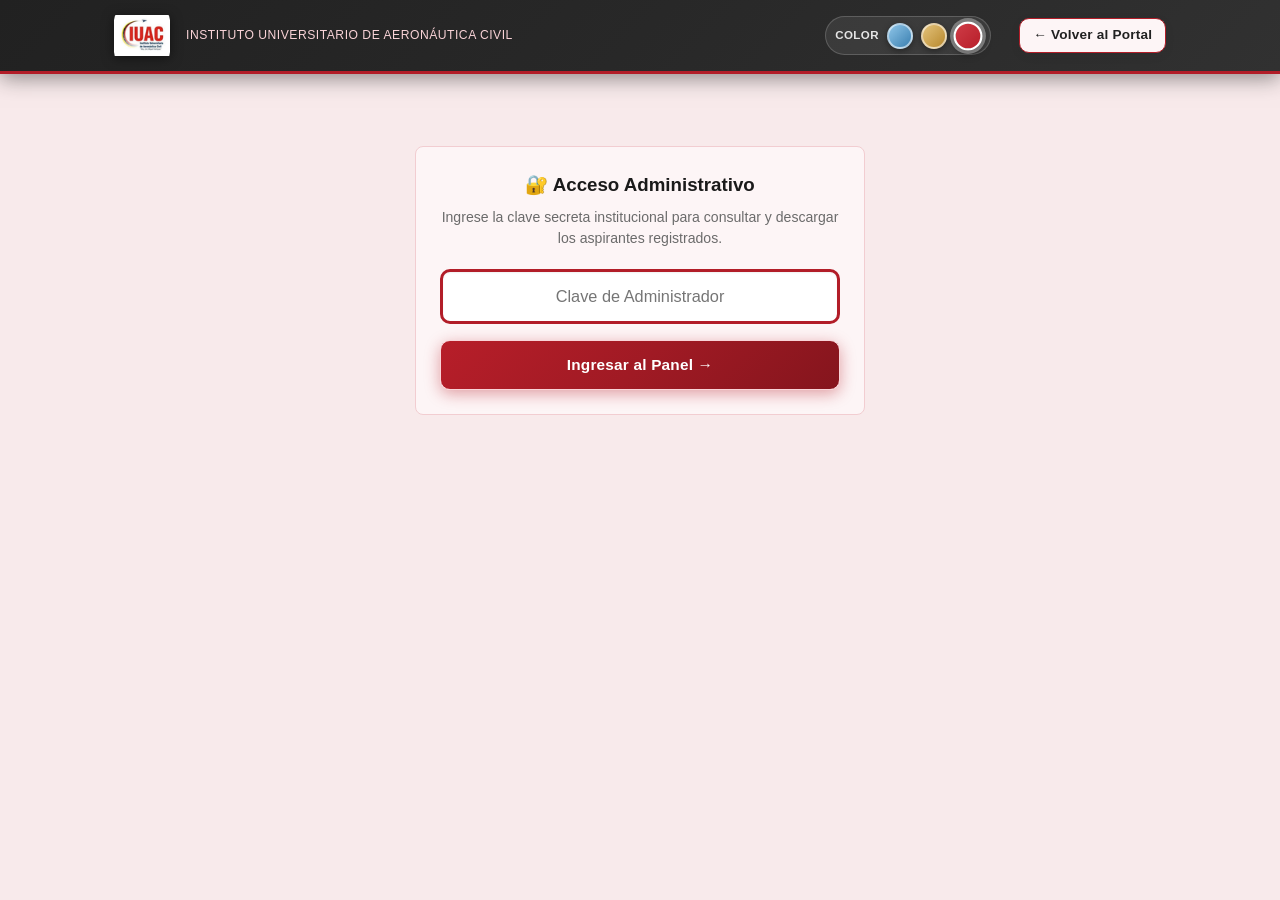
==== commit 8f04aa92: "Add files via upload" ====
--- a/frontend/admin.html
+++ b/frontend/admin.html
@@ -10,7 +10,7 @@
     <script>
         (function () { try { var t = localStorage.getItem('iuac_tema_color'); if (t === 'azul' || t === 'ocre') document.documentElement.setAttribute('data-theme', t); } catch (e) {} })();
     </script>
-    <link rel="stylesheet" href="css/landing.css?v=7.0">
+    <link rel="stylesheet" href="css/landing.css?v=8.2">
     <style>
         .admin-container {
             max-width: 800px;
--- a/frontend/css/landing.css
+++ b/frontend/css/landing.css
@@ -575,21 +575,22 @@
 
 .form-control {
     width: 100%;
-    height: 52px;
-    padding: 0.8rem 1.1rem;
-    font-size: 1rem;
+    height: 55px;
+    padding: 0.85rem 1.15rem;
+    font-size: 1.02rem;
     color: var(--text-main);
     background-color: #ffffff;
-    border: 2px solid var(--t-main);
+    border: 3px solid var(--t-main);
     border-radius: var(--radius-sm);
     box-shadow: inset 0 1px 2px rgba(0, 0, 0, 0.06);
     transition: var(--transition);
     outline: none;
     font-weight: 500;
+    box-sizing: border-box;
 }
 
 select.form-control {
-    height: 52px;
+    height: 55px;
     cursor: pointer;
     background-image: url("data:image/svg+xml,%3Csvg xmlns='http://www.w3.org/2000/svg' fill='none' viewBox='0 0 24 24' stroke='%23525252'%3E%3Cpath stroke-linecap='round' stroke-linejoin='round' stroke-width='2.2' d='M19 9l-7 7-7-7'%3E%3C/path%3E%3C/svg%3E");
     background-repeat: no-repeat;
@@ -609,6 +610,7 @@
 
 .form-control:focus {
     border-color: var(--border-focus);
+    border-width: 3px;
     background-color: #ffffff;
     box-shadow: 0 0 0 3.5px rgba(var(--rgb-main), 0.25), inset 0 1px 2px rgba(0, 0, 0, 0.04);
 }
@@ -1401,11 +1403,13 @@
 /* ── CAPTURA DE FOTOGRAFÍA DESDE EL MÓVIL ─────────────────────────────────── */
 .photo-capture-card {
     background: linear-gradient(135deg, var(--t-pane) 0%, var(--t-pane-2) 100%);
-    border: 2px dashed var(--t-main);
+    border: 3px dashed var(--t-main);
     border-radius: var(--radius-md);
     padding: 1.15rem;
     text-align: center;
-    margin-bottom: 1.35rem;
+    margin: 0;
+    width: 100%;
+    box-sizing: border-box;
     display: flex;
     flex-direction: column;
     align-items: center;
@@ -1518,10 +1522,10 @@
 /* ── TARJETA UNIFICADA DE CÉDULA DEL REPRESENTANTE (MENORES DE EDAD) ──────── */
 .repres-card-unificada {
     background: linear-gradient(135deg, var(--t-pane) 0%, var(--t-pane-2) 100%);
-    border: 2px dashed var(--t-main);
+    border: 3px dashed var(--t-main);
     border-radius: 14px;
     padding: 1.4rem 1.6rem;
-    margin: 0.85rem 0 0.5rem;
+    margin: 0;
     box-shadow: 0 4px 16px rgba(var(--rgb-main), 0.15);
     box-sizing: border-box;
     width: 100%;
@@ -1714,7 +1718,7 @@
 
     .repres-card-unificada {
         padding: 1.1rem 0.85rem;
-        margin: 0.65rem 0 0.35rem;
+        margin: 0;
         border-radius: 12px;
     }
 
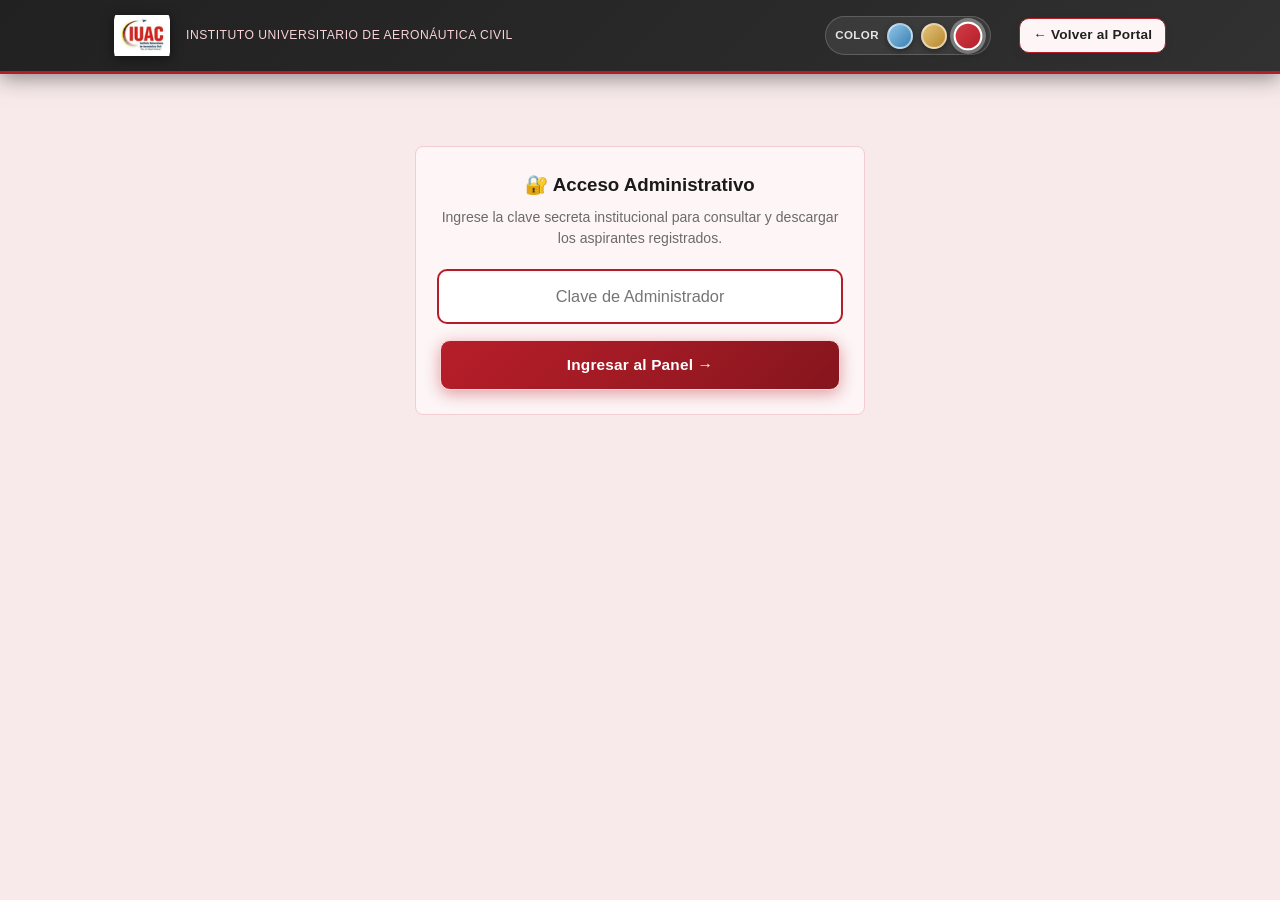
==== commit ace4cb17: "Add files via upload" ====
--- a/frontend/admin.html
+++ b/frontend/admin.html
@@ -10,7 +10,7 @@
     <script>
         (function () { try { var t = localStorage.getItem('iuac_tema_color'); if (t === 'azul' || t === 'ocre') document.documentElement.setAttribute('data-theme', t); } catch (e) {} })();
     </script>
-    <link rel="stylesheet" href="css/landing.css?v=8.2">
+    <link rel="stylesheet" href="css/landing.css?v=8.3">
     <style>
         .admin-container {
             max-width: 800px;
--- a/frontend/css/landing.css
+++ b/frontend/css/landing.css
@@ -120,6 +120,10 @@
     font-family: -apple-system, BlinkMacSystemFont, "Segoe UI", Roboto, "Helvetica Neue", Arial, sans-serif;
 }
 
+html, body {
+    overflow-x: hidden;
+}
+
 body {
     background: var(--t-page);
     background-attachment: fixed;
@@ -566,6 +570,10 @@
     display: flex;
     align-items: center;
     justify-content: space-between;
+    width: calc(100% + 6px);
+    margin-left: -3px;
+    margin-right: -3px;
+    box-sizing: border-box;
 }
 
 .req {
@@ -574,13 +582,15 @@
 }
 
 .form-control {
-    width: 100%;
+    width: calc(100% + 6px);
+    margin-left: -3px;
+    margin-right: -3px;
     height: 55px;
     padding: 0.85rem 1.15rem;
     font-size: 1.02rem;
     color: var(--text-main);
     background-color: #ffffff;
-    border: 3px solid var(--t-main);
+    border: 2px solid var(--t-main);
     border-radius: var(--radius-sm);
     box-shadow: inset 0 1px 2px rgba(0, 0, 0, 0.06);
     transition: var(--transition);
@@ -610,7 +620,6 @@
 
 .form-control:focus {
     border-color: var(--border-focus);
-    border-width: 3px;
     background-color: #ffffff;
     box-shadow: 0 0 0 3.5px rgba(var(--rgb-main), 0.25), inset 0 1px 2px rgba(0, 0, 0, 0.04);
 }
@@ -633,6 +642,9 @@
     font-weight: 600;
     display: none;
     margin-top: 2px;
+    width: calc(100% + 6px);
+    margin-left: -3px;
+    box-sizing: border-box;
 }
 
 .field-error-msg.visible {
@@ -1403,12 +1415,14 @@
 /* ── CAPTURA DE FOTOGRAFÍA DESDE EL MÓVIL ─────────────────────────────────── */
 .photo-capture-card {
     background: linear-gradient(135deg, var(--t-pane) 0%, var(--t-pane-2) 100%);
-    border: 3px dashed var(--t-main);
+    border: 2px dashed var(--t-main);
     border-radius: var(--radius-md);
     padding: 1.15rem;
     text-align: center;
     margin: 0;
-    width: 100%;
+    width: calc(100% + 6px);
+    margin-left: -3px;
+    margin-right: -3px;
     box-sizing: border-box;
     display: flex;
     flex-direction: column;
@@ -1522,13 +1536,15 @@
 /* ── TARJETA UNIFICADA DE CÉDULA DEL REPRESENTANTE (MENORES DE EDAD) ──────── */
 .repres-card-unificada {
     background: linear-gradient(135deg, var(--t-pane) 0%, var(--t-pane-2) 100%);
-    border: 3px dashed var(--t-main);
+    border: 2px dashed var(--t-main);
     border-radius: 14px;
     padding: 1.4rem 1.6rem;
     margin: 0;
+    width: calc(100% + 6px);
+    margin-left: -3px;
+    margin-right: -3px;
     box-shadow: 0 4px 16px rgba(var(--rgb-main), 0.15);
     box-sizing: border-box;
-    width: 100%;
     transition: var(--transition);
 }
 
@@ -1719,6 +1735,10 @@
     .repres-card-unificada {
         padding: 1.1rem 0.85rem;
         margin: 0;
+        width: calc(100% + 6px);
+        margin-left: -3px;
+        margin-right: -3px;
+        box-sizing: border-box;
         border-radius: 12px;
     }
 
